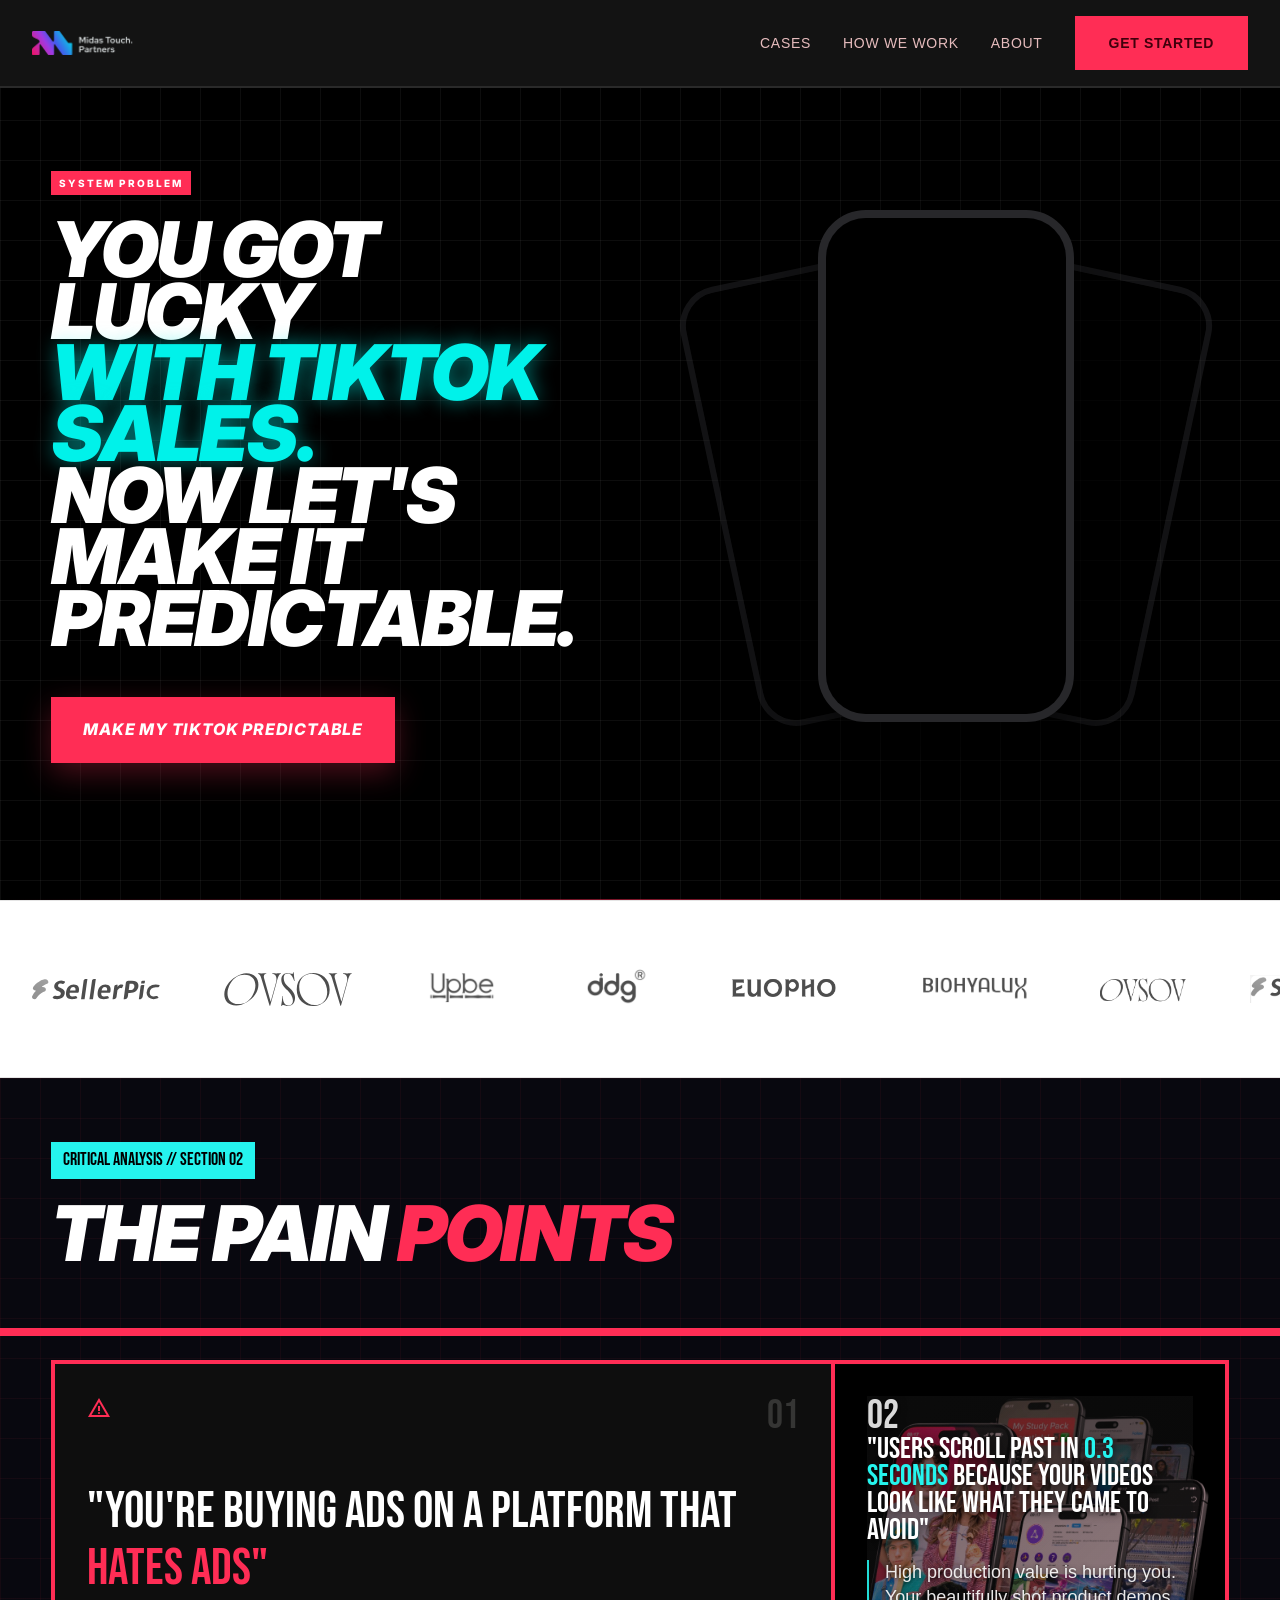
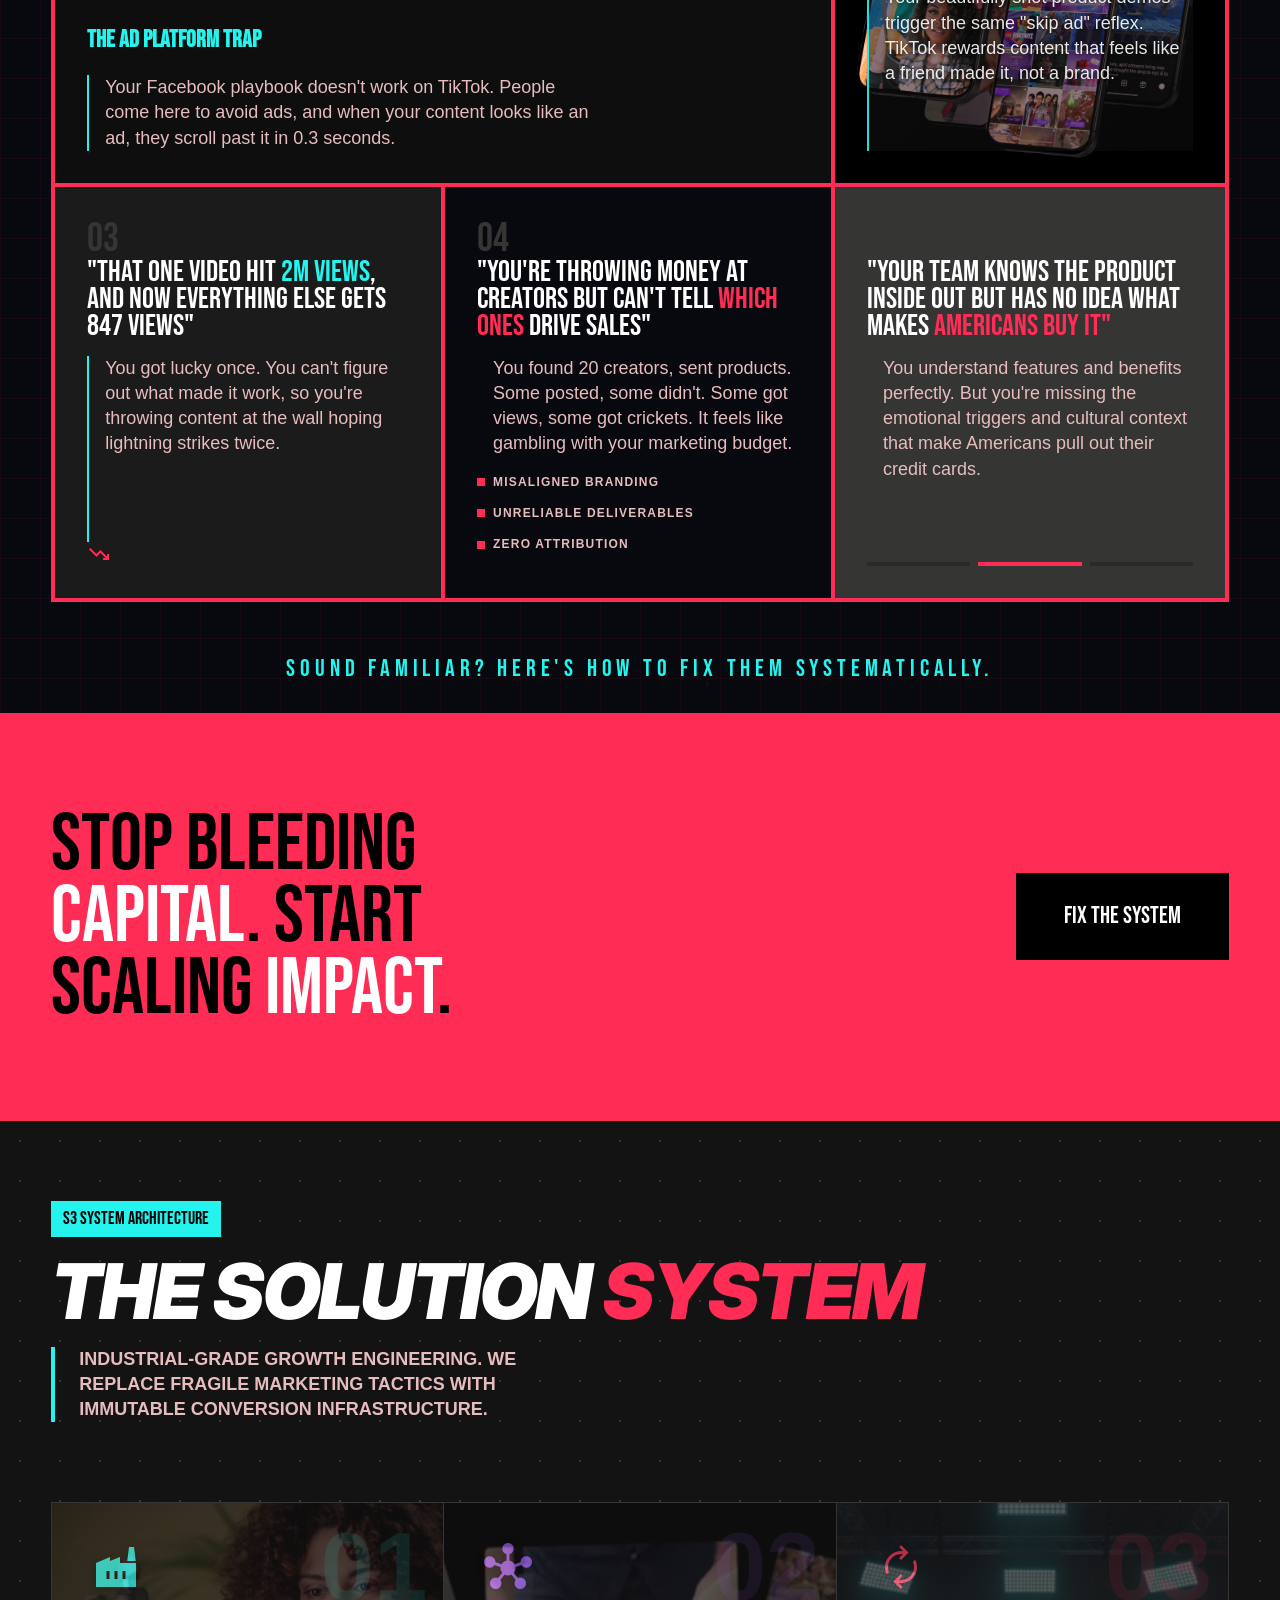
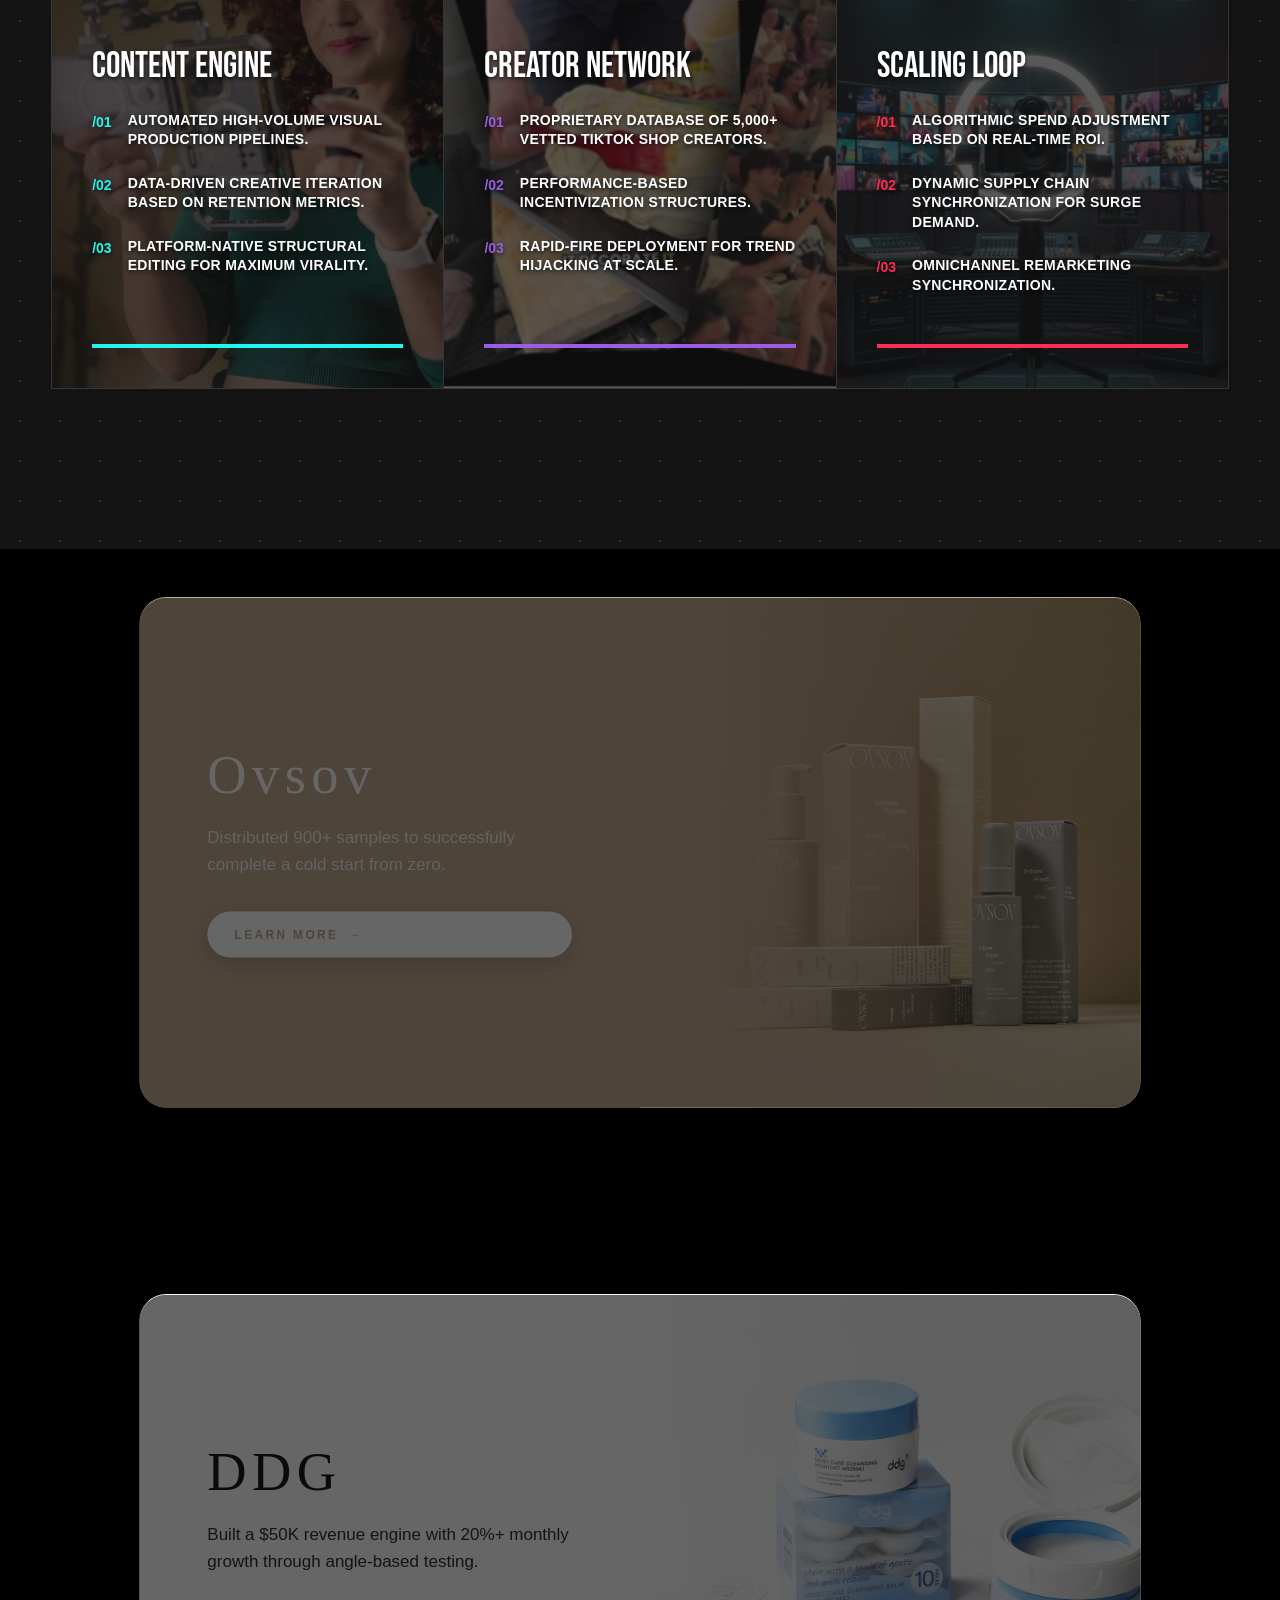
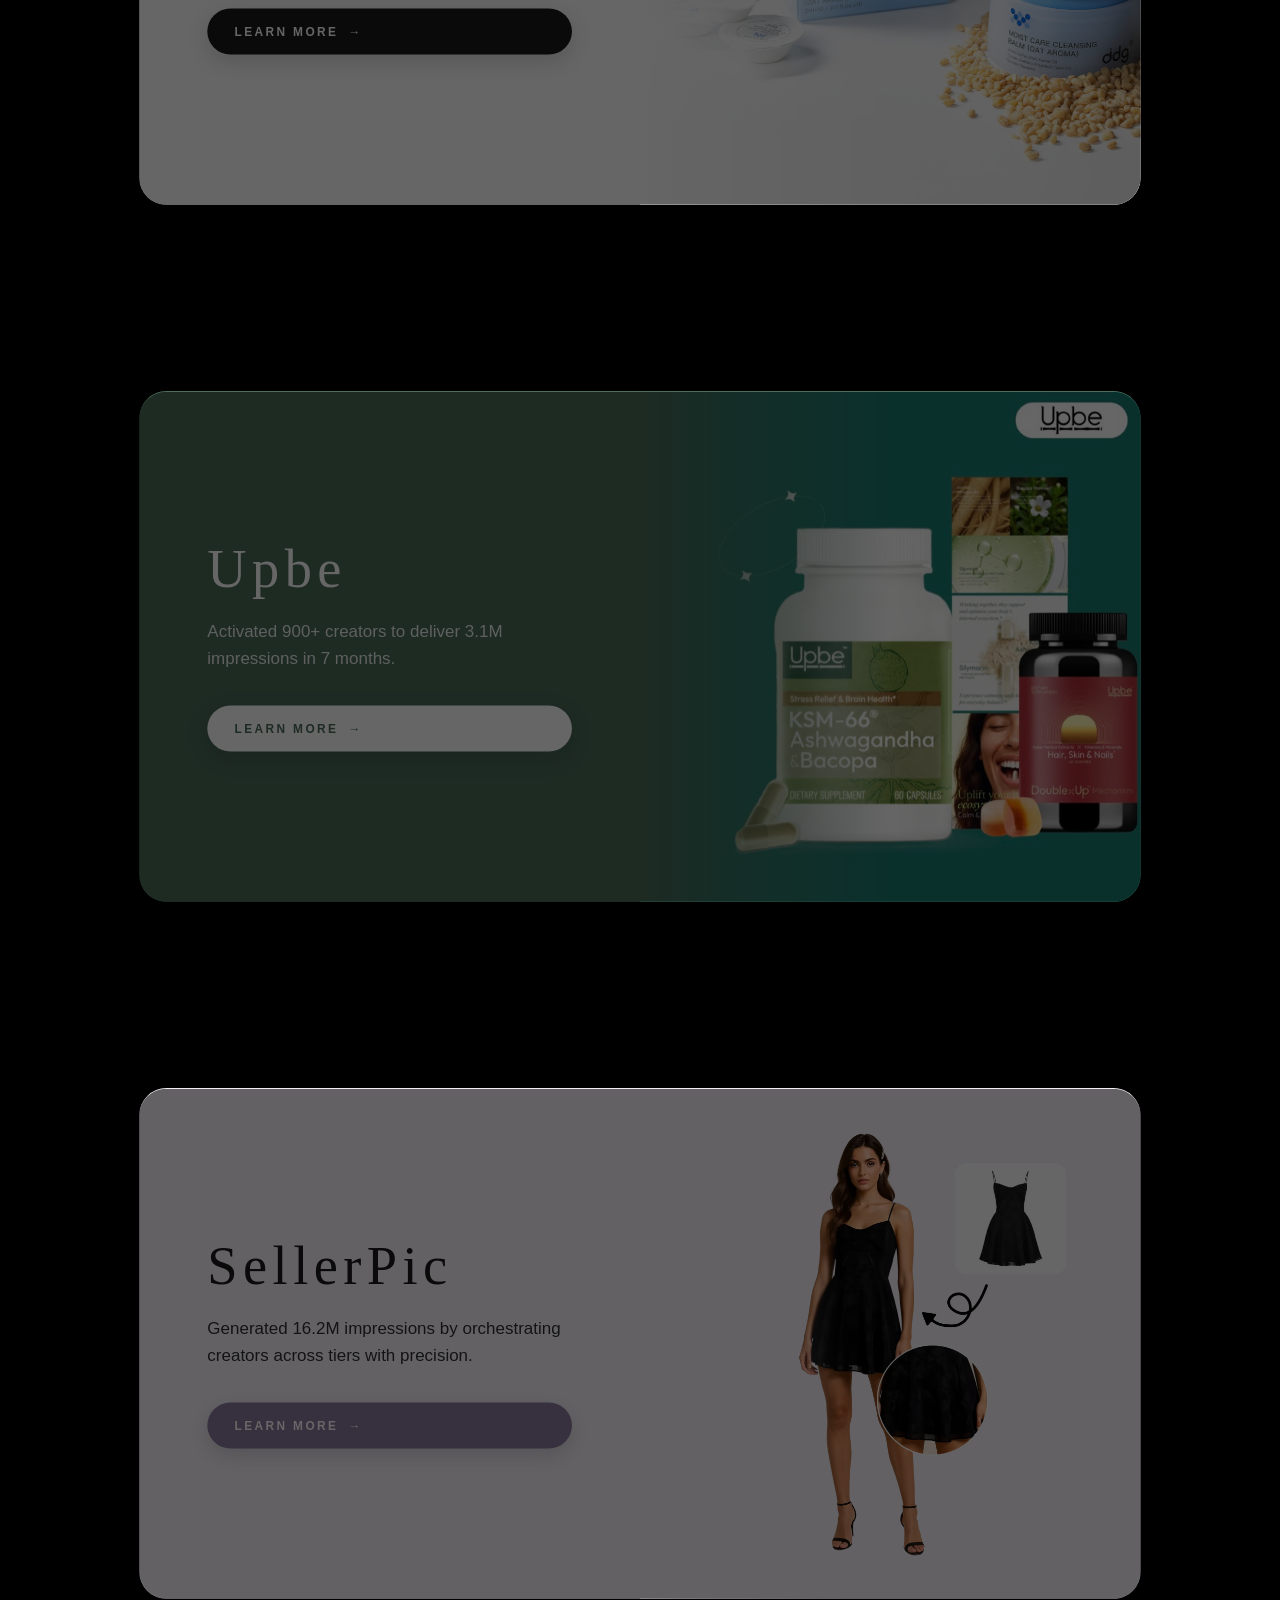
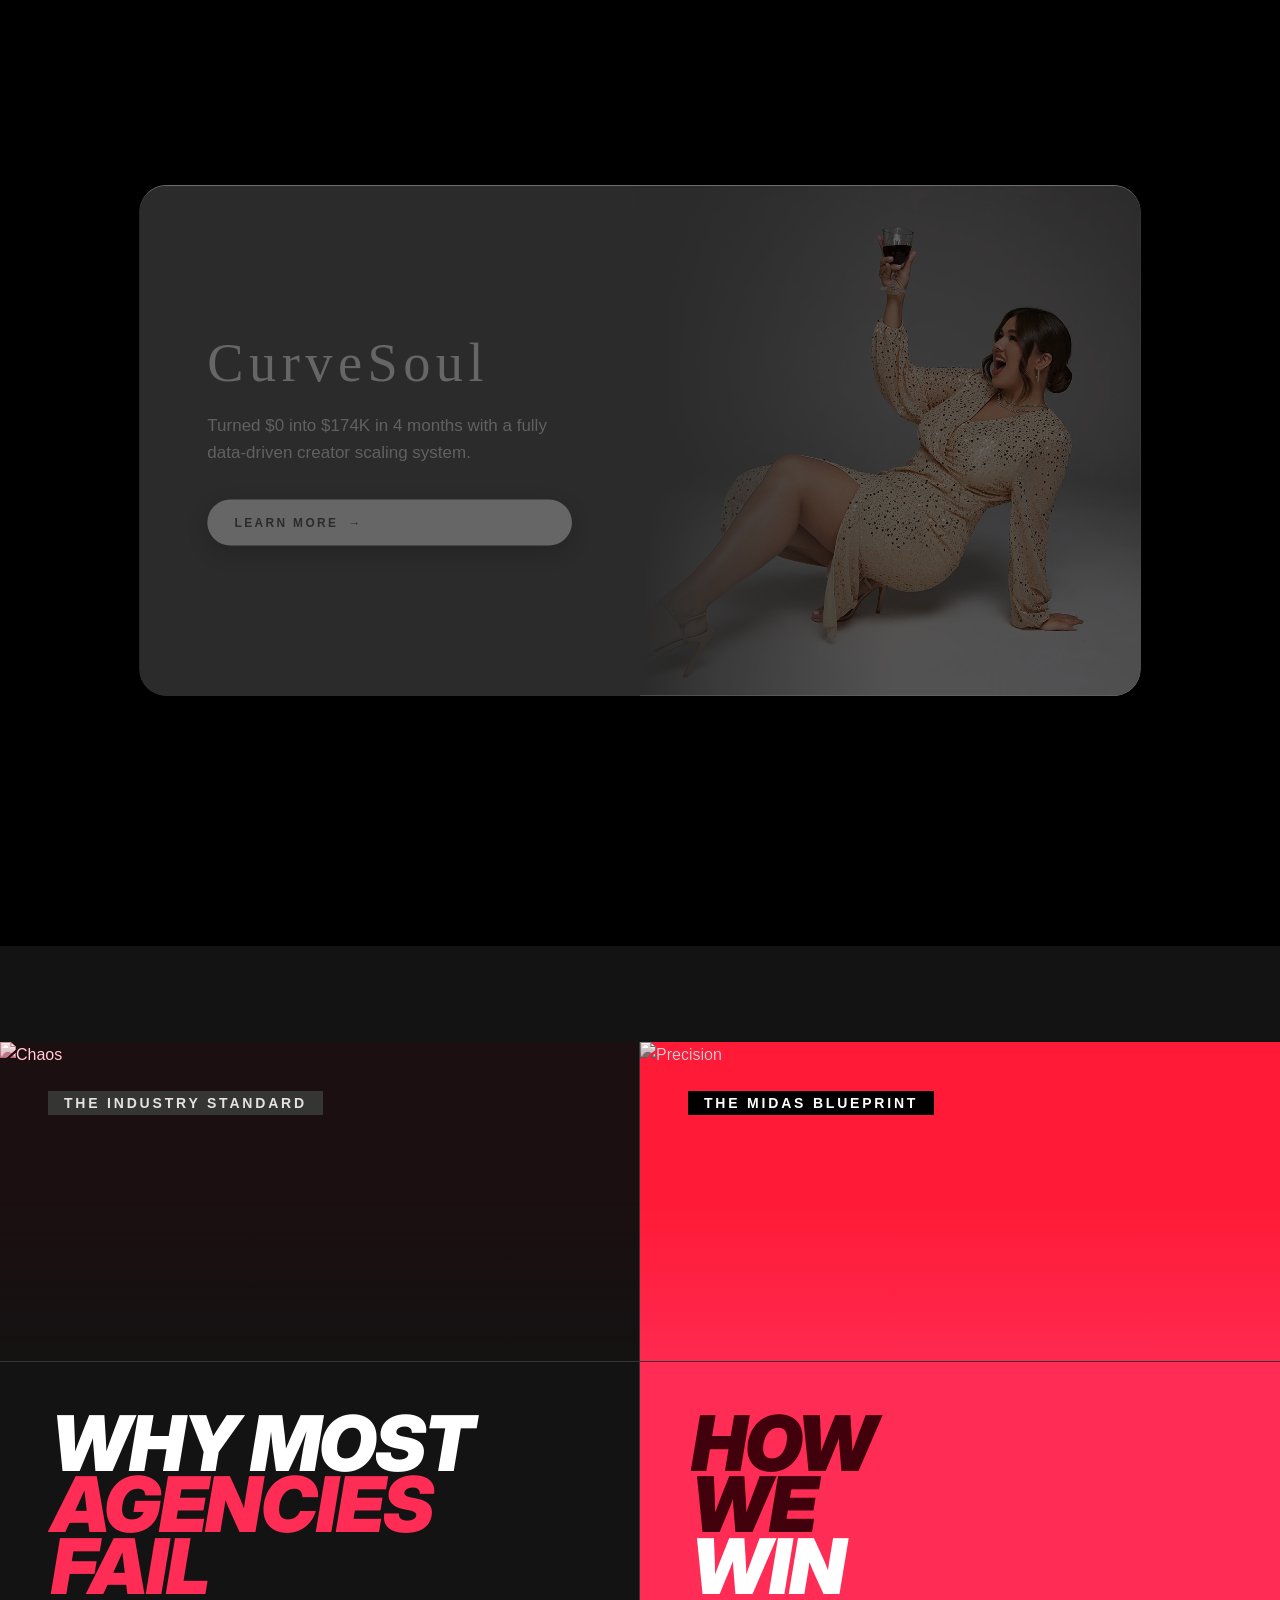
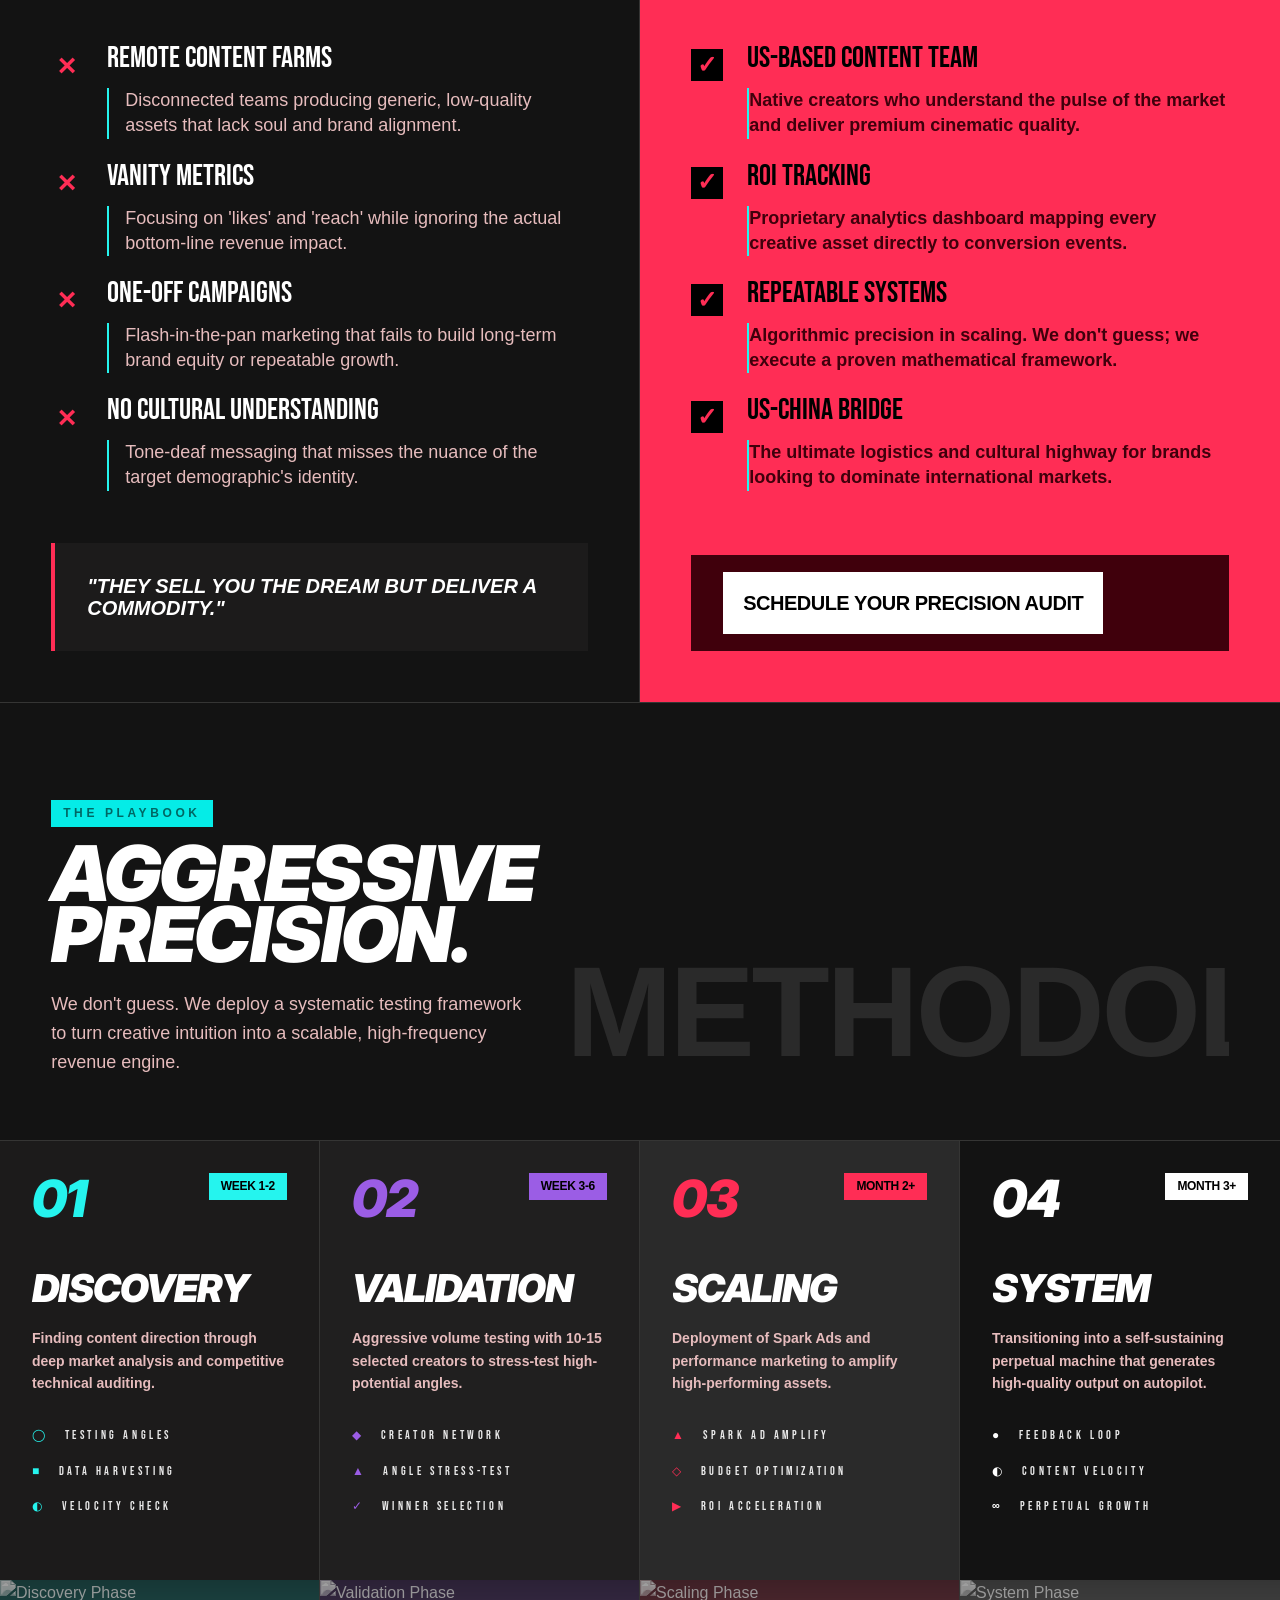
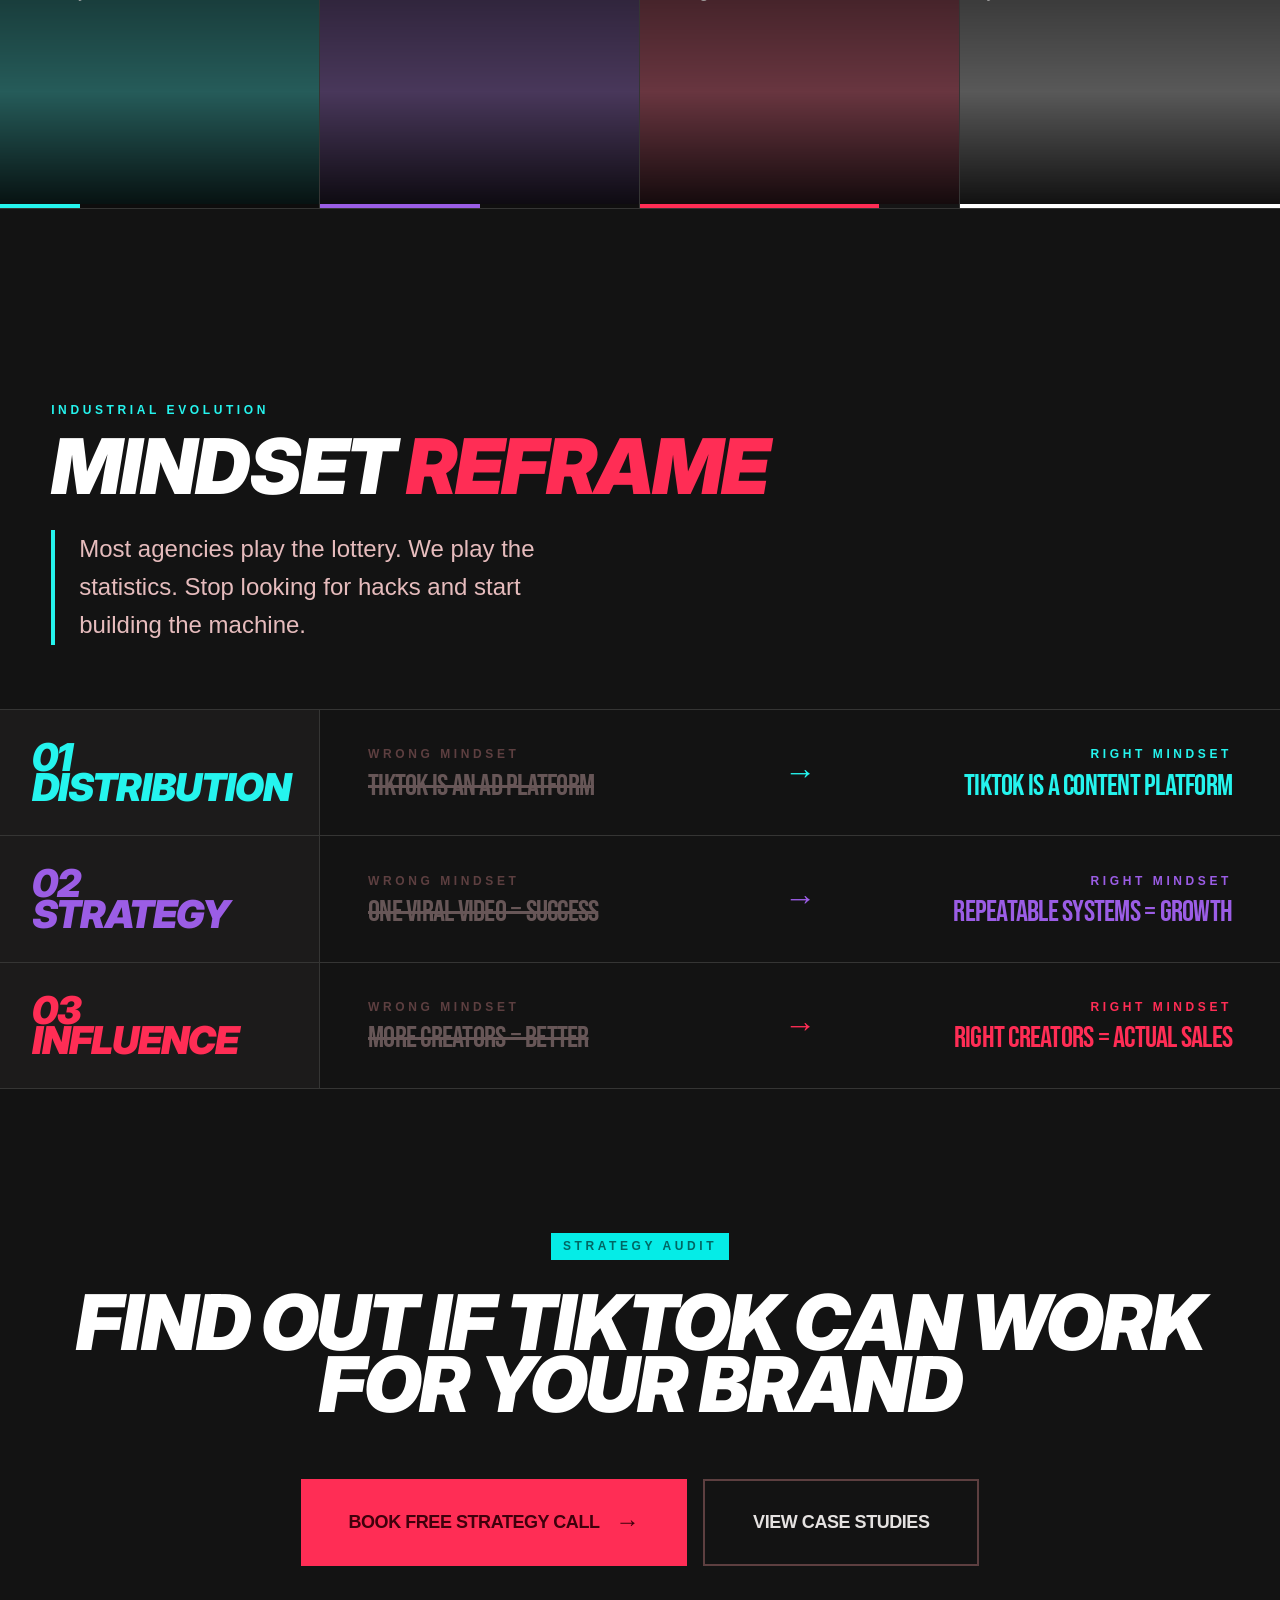
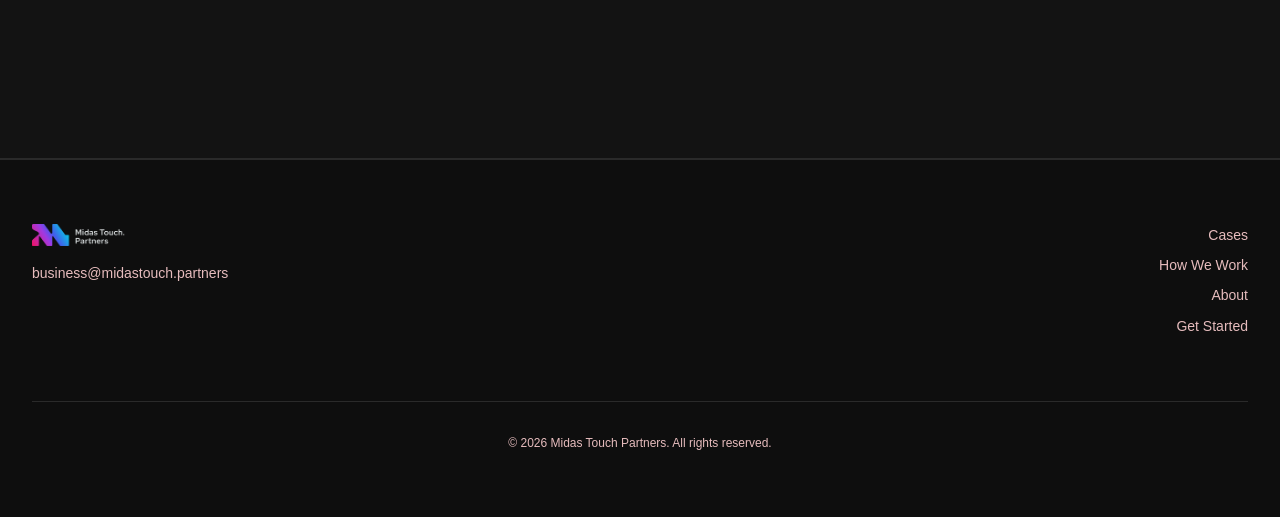
==== index.html @ 1ecea809 "Initial commit: Midas Touch Partners website Co-Authored-By: Claude Sonnet 4 <noreply@anthropic.com>" ====
<!DOCTYPE html>
<html lang="en">
<head>
  <meta charset="UTF-8">
  <meta name="viewport" content="width=device-width, initial-scale=1.0">
  <title>Midas Touch Partners — TikTok Growth Systems for DTC Brands</title>
  <meta name="description" content="We build TikTok growth systems for DTC brands. Content creation, creator management, and scaling — all coordinated by one team.">

  <!-- Open Graph -->
  <meta property="og:title" content="Midas Touch Partners — TikTok Growth Systems">
  <meta property="og:description" content="We build TikTok growth systems for DTC brands and Chinese cross-border brands.">
  <meta property="og:type" content="website">

  <!-- CSS -->
  <link rel="stylesheet" href="css/base.css">
  <link rel="stylesheet" href="css/components.css">
  <link rel="stylesheet" href="css/sections/hero.css">
  <link rel="stylesheet" href="css/sections/pain-points.css">
  <link rel="stylesheet" href="css/sections/solution-system.css">
  <link rel="stylesheet" href="css/sections/cases-preview.css">
  <link rel="stylesheet" href="css/sections/trust-bar.css">
  <link rel="stylesheet" href="css/sections/why-us.css">
  <link rel="stylesheet" href="css/sections/methodology.css">
  <link rel="stylesheet" href="css/sections/mindset.css">
  <link rel="stylesheet" href="css/sections/cta.css">

  <!-- Google Fonts for Gemini design -->
  <link rel="preconnect" href="https://fonts.googleapis.com">
  <link rel="preconnect" href="https://fonts.gstatic.com" crossorigin>
  <link href="https://fonts.googleapis.com/css2?family=Bebas+Neue&family=Space+Grotesk:wght@700&family=Inter:ital,wght@0,100..900;1,100..900&display=swap" rel="stylesheet">
  <link href="https://fonts.googleapis.com/css2?family=Material+Symbols+Outlined:wght,FILL@100..700,0..1&display=swap" rel="stylesheet" />
</head>
<body>

  <!-- ======== HEADER ======== -->
  <header class="header">
    <div class="header__inner">
      <a href="index.html" class="header__logo"><img src="assets/images/mtp-logo-white.png" alt="Midas Touch Partners"></a>

      <nav class="header__nav">
        <a href="cases.html" class="header__link">Cases</a>
        <a href="how-we-work.html" class="header__link">How We Work</a>
        <a href="about.html" class="header__link">About</a>
        <a href="get-started.html" class="btn btn--primary">Get Started</a>
      </nav>

      <button class="header__toggle" aria-label="Menu">
        <span></span>
        <span></span>
        <span></span>
      </button>
    </div>

    <nav class="header__mobile-nav">
      <a href="cases.html" class="header__link">Cases</a>
      <a href="how-we-work.html" class="header__link">How We Work</a>
      <a href="about.html" class="header__link">About</a>
      <a href="get-started.html" class="header__link">Get Started</a>
    </nav>
  </header>


  <!-- ======== S1: HERO ======== -->
  <section id="hero" class="section--hero">
    <div class="hero__container">
      <!-- Left Content -->
      <div class="hero__content">
        <span class="hero__problem-tag">System Problem</span>

        <h1 class="hero__headline">
          <span class="hero__headline-line">You got lucky</span>
          <span class="hero__headline-line"><span class="hero__highlight">with tiktok</span></span>
          <span class="hero__headline-line"><span class="hero__highlight">sales.</span></span>
          <span class="hero__headline-line">Now let's make it</span>
          <span class="hero__headline-line">predictable.</span>
        </h1>

        <div class="hero__cta">
          <a href="/get-started.html" class="hero__cta-button">
            Make My TikTok Predictable
          </a>
        </div>
      </div>

      <!-- Right Visual - Overlapping Phones -->
      <div class="hero__visual">
        <div class="hero__phones-stack">
          <!-- Phone 1 (Left) -->
          <div class="hero__phone--back">
            <div class="hero__phone-frame">
              <video class="hero__phone-content"
                     autoplay
                     muted
                     loop
                     playsinline>
                <source src="assets/videos/sellect2.mp4" type="video/mp4">
              </video>
            </div>
          </div>

          <!-- Phone 2 (Right) -->
          <div class="hero__phone--front">
            <div class="hero__phone-frame">
              <video class="hero__phone-content"
                     autoplay
                     muted
                     loop
                     playsinline>
                <source src="assets/videos/sellect3.mp4" type="video/mp4">
              </video>
            </div>
          </div>

          <!-- Phone 3 (Center Front) -->
          <div class="hero__phone--middle">
            <div class="hero__phone-frame">
              <video class="hero__phone-content"
                     autoplay
                     muted
                     loop
                     playsinline>
                <source src="assets/videos/Script4.mp4" type="video/mp4">
              </video>
            </div>
          </div>
        </div>

        <!-- Decorative Glow -->
        <!-- This is handled in CSS ::after -->
      </div>
    </div>

    <!-- Background Accents -->
    <!-- Bottom gradient line is handled in CSS ::before -->

  </section>


  <!-- ======== S5: TRUST BAR ======== -->
  <section id="trust-bar" class="trust-bar-section">
    <div class="trust-bar-container">
      <div class="trust-bar-track">
        <!-- 第一组 logos -->
        <div class="trust-bar-group">
          <img src="assets/images/6710a76093f2db79b26bd44d_Logo.svg" alt="Brand Logo" class="trust-bar-logo">
          <img src="assets/images/logo-ovsov-1.svg" alt="OVSOV Logo" class="trust-bar-logo">
          <img src="assets/images/logo-1.png" alt="Client Logo" class="trust-bar-logo">
          <img src="assets/images/logo-2.png" alt="Client Logo" class="trust-bar-logo">
          <img src="assets/images/logo-3.png" alt="Client Logo" class="trust-bar-logo">
          <img src="assets/images/logo-4.png" alt="Client Logo" class="trust-bar-logo">
          <img src="assets/images/logo-5.png" alt="Client Logo" class="trust-bar-logo">
          <img src="assets/images/logo-6.png" alt="Client Logo" class="trust-bar-logo">
        </div>

        <!-- 第二组 logos (重复，用于无缝循环) -->
        <div class="trust-bar-group">
          <img src="assets/images/6710a76093f2db79b26bd44d_Logo.svg" alt="Brand Logo" class="trust-bar-logo">
          <img src="assets/images/logo-ovsov-1.svg" alt="OVSOV Logo" class="trust-bar-logo">
          <img src="assets/images/logo-1.png" alt="Client Logo" class="trust-bar-logo">
          <img src="assets/images/logo-2.png" alt="Client Logo" class="trust-bar-logo">
          <img src="assets/images/logo-3.png" alt="Client Logo" class="trust-bar-logo">
          <img src="assets/images/logo-4.png" alt="Client Logo" class="trust-bar-logo">
          <img src="assets/images/logo-5.png" alt="Client Logo" class="trust-bar-logo">
          <img src="assets/images/logo-6.png" alt="Client Logo" class="trust-bar-logo">
        </div>
      </div>
    </div>
  </section>


  <!-- ======== S2: PAIN POINTS ======== -->
  <section id="pain-points" class="pain-points-section">
    <!-- Header Section -->
    <div class="pain-points-header">
      <div class="pain-points-container">
        <span class="pain-points-label">CRITICAL ANALYSIS // SECTION 02</span>
        <h1 class="pain-points-title">
          THE PAIN <span class="title-accent">POINTS</span>
        </h1>
      </div>
    </div>

    <!-- Pain Points Bento Grid -->
    <div class="pain-points-content">
      <div class="bento-grid">

        <!-- Card 1 -->
        <div class="bento-card card-1">
          <div class="card-header">
            <span class="material-symbols-outlined card-icon">warning</span>
            <span class="card-number">01</span>
          </div>
          <h2 class="card-title">
            "YOU'RE BUYING ADS ON A PLATFORM THAT <span class="title-red">HATES ADS"</span>
          </h2>
          <div class="card-content">
            <h3 class="card-subtitle">The Ad Platform Trap</h3>
            <p class="card-text">
              Your Facebook playbook doesn't work on TikTok. People come here to avoid ads, and when your content looks like an ad, they scroll past it in 0.3 seconds.
            </p>
          </div>
        </div>

        <!-- Card 2 -->
        <div class="bento-card card-2">
          <div class="card-2-background">
            <img
              src="assets/images/phone-screens.jpg"
              alt="Multiple Phone Screens"
              class="blur-image"
            />
            <div class="image-overlay"></div>
          </div>
          <div class="card-2-content">
            <span class="card-number">02</span>
            <h2 class="card-title card-title-small">
              "USERS SCROLL PAST IN <span class="title-cyan">0.3 SECONDS</span> BECAUSE YOUR VIDEOS LOOK LIKE WHAT THEY CAME TO AVOID"
            </h2>
            <p class="card-text">
              High production value is hurting you. Your beautifully shot product demos trigger the same "skip ad" reflex. TikTok rewards content that feels like a friend made it, not a brand.
            </p>
          </div>
        </div>

        <!-- Card 3 -->
        <div class="bento-card card-3">
          <span class="card-number">03</span>
          <h2 class="card-title card-title-small">
            "THAT ONE VIDEO HIT <span class="title-cyan">2M VIEWS</span>, AND NOW EVERYTHING ELSE GETS 847 VIEWS"
          </h2>
          <p class="card-text">
            You got lucky once. You can't figure out what made it work, so you're throwing content at the wall hoping lightning strikes twice.
          </p>
          <span class="material-symbols-outlined trending-icon">trending_down</span>
        </div>

        <!-- Card 4 -->
        <div class="bento-card card-4">
          <span class="card-number">04</span>
          <h2 class="card-title card-title-small">
            "YOU'RE THROWING MONEY AT CREATORS BUT CAN'T TELL <span class="title-red">WHICH ONES</span> DRIVE SALES"
          </h2>
          <p class="card-text card-text-small">
            You found 20 creators, sent products. Some posted, some didn't. Some got views, some got crickets. It feels like gambling with your marketing budget.
          </p>
          <ul class="card-list">
            <li><span class="list-bullet"></span> Misaligned Branding</li>
            <li><span class="list-bullet"></span> Unreliable Deliverables</li>
            <li><span class="list-bullet"></span> Zero Attribution</li>
          </ul>
        </div>

        <!-- Card 5 -->
        <div class="bento-card card-5">
          <span class="card-number">05</span>
          <h2 class="card-title card-title-small">
            "YOUR TEAM KNOWS THE PRODUCT INSIDE OUT BUT HAS NO IDEA WHAT MAKES <span class="title-red-alt">AMERICANS BUY IT"</span>
          </h2>
          <p class="card-text card-text-large">
            You understand features and benefits perfectly. But you're missing the emotional triggers and cultural context that make Americans pull out their credit cards.
          </p>
          <div class="progress-bars">
            <div class="progress-bar bar-1"></div>
            <div class="progress-bar bar-2"></div>
            <div class="progress-bar bar-3"></div>
          </div>
        </div>

      </div>

      <p class="transition-text">
        SOUND FAMILIAR? HERE'S HOW TO FIX THEM SYSTEMATICALLY.
      </p>
    </div>

    <!-- Call to Action Section -->
    <div class="pain-points-cta">
      <h2 class="cta-title">
        STOP BLEEDING <span class="cta-accent">CAPITAL</span>. START SCALING <span class="cta-accent">IMPACT</span>.
      </h2>
      <a href="get-started.html" class="cta-button">
        FIX THE SYSTEM
      </a>
    </div>
  </section>


  <!-- ======== S3: SOLUTION SYSTEM ======== -->
  <section id="solution-system" class="solution-system-section">
    <!-- Main Content -->
    <div class="solution-system-main">
      <div class="solution-system-container">
        <!-- Header -->
        <div class="solution-system-header reveal">
          <span class="solution-system-badge">
            S3 System Architecture
          </span>
          <h1 class="solution-system-title reveal reveal-delay-1">
            THE SOLUTION <span class="title-accent">SYSTEM</span>
          </h1>
          <p class="solution-system-subtitle reveal reveal-delay-2">
            Industrial-grade growth engineering. We replace fragile marketing tactics with immutable conversion infrastructure.
          </p>
        </div>

        <!-- Industrial Grid -->
        <div class="solution-system-grid">
          <!-- Block 1: Content Engine -->
          <div class="solution-system-block reveal reveal-delay-1">
            <div class="block-number">01</div>
            <div class="block-icon">
              <span class="material-symbols-outlined">factory</span>
            </div>
            <h3 class="block-title">CONTENT ENGINE</h3>
            <div class="block-content">
              <div class="content-item">
                <span class="content-number">/01</span>
                <p>Automated high-volume visual production pipelines.</p>
              </div>
              <div class="content-item">
                <span class="content-number">/02</span>
                <p>Data-driven creative iteration based on retention metrics.</p>
              </div>
              <div class="content-item">
                <span class="content-number">/03</span>
                <p>Platform-native structural editing for maximum virality.</p>
              </div>
            </div>
            <div class="block-accent accent-cyan"></div>
          </div>

          <!-- Block 2: Creator Network -->
          <div class="solution-system-block reveal reveal-delay-2">
            <div class="block-number block-number--purple">02</div>
            <div class="block-icon block-icon--purple">
              <span class="material-symbols-outlined">hub</span>
            </div>
            <h3 class="block-title">CREATOR NETWORK</h3>
            <div class="block-content">
              <div class="content-item">
                <span class="content-number content-number--purple">/01</span>
                <p>Proprietary database of 5,000+ vetted TikTok Shop creators.</p>
              </div>
              <div class="content-item">
                <span class="content-number content-number--purple">/02</span>
                <p>Performance-based incentivization structures.</p>
              </div>
              <div class="content-item">
                <span class="content-number content-number--purple">/03</span>
                <p>Rapid-fire deployment for trend hijacking at scale.</p>
              </div>
            </div>
            <div class="block-accent accent-purple"></div>
          </div>

          <!-- Block 3: Scaling Loop -->
          <div class="solution-system-block reveal reveal-delay-3">
            <div class="block-number block-number--red">03</div>
            <div class="block-icon block-icon--red">
              <span class="material-symbols-outlined">autorenew</span>
            </div>
            <h3 class="block-title">SCALING LOOP</h3>
            <div class="block-content">
              <div class="content-item">
                <span class="content-number content-number--red">/01</span>
                <p>Algorithmic spend adjustment based on real-time ROI.</p>
              </div>
              <div class="content-item">
                <span class="content-number content-number--red">/02</span>
                <p>Dynamic supply chain synchronization for surge demand.</p>
              </div>
              <div class="content-item">
                <span class="content-number content-number--red">/03</span>
                <p>Omnichannel remarketing synchronization.</p>
              </div>
            </div>
            <div class="block-accent accent-red"></div>
          </div>
        </div>

      </div>
    </div>

  </section>


  <!-- ======== S4: CASES PREVIEW ======== -->
  <section id="cases-preview" class="cases-preview-section">
    <div class="cases-preview-container">

      <!-- Case 1: Ovsov -->
      <div class="case-card case-card--ovsov" data-index="0">
        <div class="case-card__overlay"></div>
        <div class="case-card__content">
          <div class="case-card__text">
            <h2 class="case-card__title">Ovsov</h2>
            <p class="case-card__description">Distributed 900+ samples to successfully complete a cold start from zero.</p>
            <a href="cases.html" class="case-card__button case-card__button--light">
              learn more
              <span class="case-card__arrow">→</span>
            </a>
          </div>
        </div>
        <div class="case-card__image">
          <div class="case-card__gradient case-card__gradient--ovsov"></div>
          <img src="assets/images/ovsov-product.jpg" alt="Ovsov Products" class="case-card__img case-card__img--cover-bottom">
        </div>
      </div>

      <!-- Case 2: DDG -->
      <div class="case-card case-card--ddg" data-index="1">
        <div class="case-card__overlay"></div>
        <div class="case-card__content">
          <div class="case-card__text">
            <h2 class="case-card__title">DDG</h2>
            <p class="case-card__description">Built a $50K revenue engine with 20%+ monthly growth through angle-based testing.</p>
            <a href="cases.html" class="case-card__button case-card__button--dark">
              learn more
              <span class="case-card__arrow">→</span>
            </a>
          </div>
        </div>
        <div class="case-card__image">
          <div class="case-card__gradient case-card__gradient--ddg"></div>
          <img src="assets/images/DDG.jpg" alt="DDG Products" class="case-card__img case-card__img--cover-position">
        </div>
      </div>

      <!-- Case 3: Upbe -->
      <div class="case-card case-card--upbe" data-index="2">
        <div class="case-card__overlay"></div>
        <div class="case-card__content">
          <div class="case-card__text">
            <h2 class="case-card__title">Upbe</h2>
            <p class="case-card__description">Activated 900+ creators to deliver 3.1M impressions in 7 months.</p>
            <a href="cases.html" class="case-card__button case-card__button--light">
              learn more
              <span class="case-card__arrow">→</span>
            </a>
          </div>
        </div>
        <div class="case-card__image">
          <div class="case-card__gradient case-card__gradient--upbe"></div>
          <img src="assets/images/Upbe.31.22.jpg" alt="Upbe Products" class="case-card__img case-card__img--cover-right">
        </div>
      </div>

      <!-- Case 4: SellerPic -->
      <div class="case-card case-card--sellerpic" data-index="3">
        <div class="case-card__overlay"></div>
        <div class="case-card__content">
          <div class="case-card__text">
            <h2 class="case-card__title">SellerPic</h2>
            <p class="case-card__description">Generated 16.2M impressions by orchestrating creators across tiers with precision.</p>
            <a href="cases.html" class="case-card__button case-card__button--purple">
              learn more
              <span class="case-card__arrow">→</span>
            </a>
          </div>
        </div>
        <div class="case-card__image">
          <div class="case-card__gradient case-card__gradient--sellerpic"></div>
          <img src="assets/images/sellerpic.png" alt="SellerPic Products" class="case-card__img case-card__img--contain-right">
        </div>
      </div>

      <!-- Case 5: CurveSoul -->
      <div class="case-card case-card--curvesoul" data-index="4">
        <div class="case-card__overlay"></div>
        <div class="case-card__content">
          <div class="case-card__text">
            <h2 class="case-card__title">CurveSoul</h2>
            <p class="case-card__description">Turned $0 into $174K in 4 months with a fully data-driven creator scaling system.</p>
            <a href="cases.html" class="case-card__button case-card__button--light">
              learn more
              <span class="case-card__arrow">→</span>
            </a>
          </div>
        </div>
        <div class="case-card__image">
          <div class="case-card__gradient case-card__gradient--curvesoul"></div>
          <img src="assets/images/curvesoul-1.webp" alt="CurveSoul Products" class="case-card__img case-card__img--cover-center">
        </div>
      </div>

    </div>
  </section>


  <!-- ======== S6: WHY US (Gemini HeroSplit) ======== -->
  <section class="gemini-hero-split">
    <!-- Left -->
    <div class="gemini-left">
      <!-- Image Area -->
      <div class="gemini-image-area">
        <div class="gemini-overlay"></div>
        <div class="gemini-gradient-left"></div>
        <img src="https://images.unsplash.com/photo-1618044733300-9472054094ee?q=80&w=800&auto=format&fit=crop" alt="Chaos" />
        <div class="gemini-badge">
          <span>The Industry Standard</span>
        </div>
      </div>

      <!-- Content Area -->
      <div class="gemini-content-area">
        <div class="gemini-content-inner">
          <h2 class="gemini-title-left">
            Why Most<br/><span class="gemini-title-faded">Agencies Fail</span>
          </h2>

          <div class="gemini-points">
            <div class="gemini-point">
              <span class="gemini-x-icon">×</span>
              <div>
                <h3 class="card-title-small">Remote content farms</h3>
                <p class="card-text">Disconnected teams producing generic, low-quality assets that lack soul and brand alignment.</p>
              </div>
            </div>
            <div class="gemini-point">
              <span class="gemini-x-icon">×</span>
              <div>
                <h3 class="card-title-small">Vanity metrics</h3>
                <p class="card-text">Focusing on 'likes' and 'reach' while ignoring the actual bottom-line revenue impact.</p>
              </div>
            </div>
            <div class="gemini-point">
              <span class="gemini-x-icon">×</span>
              <div>
                <h3 class="card-title-small">One-off campaigns</h3>
                <p class="card-text">Flash-in-the-pan marketing that fails to build long-term brand equity or repeatable growth.</p>
              </div>
            </div>
            <div class="gemini-point">
              <span class="gemini-x-icon">×</span>
              <div>
                <h3 class="card-title-small">No cultural understanding</h3>
                <p class="card-text">Tone-deaf messaging that misses the nuance of the target demographic's identity.</p>
              </div>
            </div>
          </div>

          <div class="gemini-quote">
            <p>"They sell you the dream but deliver a commodity."</p>
          </div>
        </div>
      </div>
    </div>

    <!-- Right -->
    <div class="gemini-right">
      <!-- Image Area -->
      <div class="gemini-image-area">
        <div class="gemini-overlay-right"></div>
        <div class="gemini-gradient-right"></div>
        <img src="https://images.unsplash.com/photo-1551288049-bebda4e38f71?q=80&w=800&auto=format&fit=crop" alt="Precision" />
        <div class="gemini-badge-dark">
          <span>The Midas Blueprint</span>
        </div>
      </div>

      <!-- Content Area -->
      <div class="gemini-content-area">
        <div class="gemini-content-inner">
          <h2 class="gemini-title-right">
            How<br/>We<br/><span class="gemini-title-white">Win</span>
          </h2>

          <div class="gemini-points">
            <div class="gemini-point">
              <div class="gemini-check-icon">
                <span>✓</span>
              </div>
              <div>
                <h3 class="card-title-small card-title-small--right">US-based content team</h3>
                <p class="card-text card-text--right">Native creators who understand the pulse of the market and deliver premium cinematic quality.</p>
              </div>
            </div>
            <div class="gemini-point">
              <div class="gemini-check-icon">
                <span>✓</span>
              </div>
              <div>
                <h3 class="card-title-small card-title-small--right">ROI tracking</h3>
                <p class="card-text card-text--right">Proprietary analytics dashboard mapping every creative asset directly to conversion events.</p>
              </div>
            </div>
            <div class="gemini-point">
              <div class="gemini-check-icon">
                <span>✓</span>
              </div>
              <div>
                <h3 class="card-title-small card-title-small--right">Repeatable systems</h3>
                <p class="card-text card-text--right">Algorithmic precision in scaling. We don't guess; we execute a proven mathematical framework.</p>
              </div>
            </div>
            <div class="gemini-point">
              <div class="gemini-check-icon">
                <span>✓</span>
              </div>
              <div>
                <h3 class="card-title-small card-title-small--right">US-China bridge</h3>
                <p class="card-text card-text--right">The ultimate logistics and cultural highway for brands looking to dominate international markets.</p>
              </div>
            </div>
          </div>

          <div class="gemini-cta-section">
            <a href="get-started.html" class="gemini-cta-button">Schedule Your Precision Audit</a>
          </div>
        </div>
      </div>
    </div>
  </section>


  <!-- ======== S7: METHODOLOGY ======== -->
  <section class="methodology">
    <div class="methodology__header">
      <div class="methodology__intro">
        <span class="methodology__label">The Playbook</span>
        <h2 class="methodology__title">Aggressive<br/>Precision.</h2>
        <p class="methodology__description">
          We don't guess. We deploy a systematic testing framework to turn creative intuition into a scalable, high-frequency revenue engine.
        </p>
      </div>
      <div class="methodology__watermark">
        <span>METHODOLOGY</span>
      </div>
    </div>

    <div class="methodology__grid">
      <!-- Phase 1: Discovery -->
      <div class="methodology__phase methodology__phase--discovery">
        <div class="methodology__phase-content">
          <div class="methodology__phase-header">
            <span class="methodology__phase-number">01</span>
            <span class="methodology__phase-time methodology__phase-time--cyan">WEEK 1-2</span>
          </div>
          <h3 class="methodology__phase-title">DISCOVERY</h3>
          <p class="methodology__phase-desc">Finding content direction through deep market analysis and competitive technical auditing.</p>

          <ul class="methodology__phase-items">
            <li class="methodology__phase-item">
              <span class="methodology__phase-icon">◯</span>
              <span>TESTING ANGLES</span>
            </li>
            <li class="methodology__phase-item">
              <span class="methodology__phase-icon">■</span>
              <span>DATA HARVESTING</span>
            </li>
            <li class="methodology__phase-item">
              <span class="methodology__phase-icon">◐</span>
              <span>VELOCITY CHECK</span>
            </li>
          </ul>
        </div>

        <div class="methodology__phase-image">
          <div class="methodology__image-overlay methodology__image-overlay--cyan"></div>
          <div class="methodology__image-gradient"></div>
          <img src="https://images.unsplash.com/photo-1504868584819-f8e8b4b6d7e3?q=80&w=800&auto=format&fit=crop" alt="Discovery Phase" />
        </div>

        <div class="methodology__progress methodology__progress--cyan"></div>
      </div>

      <!-- Phase 2: Validation -->
      <div class="methodology__phase methodology__phase--validation">
        <div class="methodology__phase-content">
          <div class="methodology__phase-header">
            <span class="methodology__phase-number methodology__phase-number--purple">02</span>
            <span class="methodology__phase-time methodology__phase-time--purple">WEEK 3-6</span>
          </div>
          <h3 class="methodology__phase-title">VALIDATION</h3>
          <p class="methodology__phase-desc">Aggressive volume testing with 10-15 selected creators to stress-test high-potential angles.</p>

          <ul class="methodology__phase-items">
            <li class="methodology__phase-item">
              <span class="methodology__phase-icon">◆</span>
              <span>CREATOR NETWORK</span>
            </li>
            <li class="methodology__phase-item">
              <span class="methodology__phase-icon">▲</span>
              <span>ANGLE STRESS-TEST</span>
            </li>
            <li class="methodology__phase-item">
              <span class="methodology__phase-icon">✓</span>
              <span>WINNER SELECTION</span>
            </li>
          </ul>
        </div>

        <div class="methodology__phase-image">
          <div class="methodology__image-overlay methodology__image-overlay--purple"></div>
          <div class="methodology__image-gradient"></div>
          <img src="https://images.unsplash.com/photo-1585620385456-4759f9b5c7d9?q=80&w=800&auto=format&fit=crop" alt="Validation Phase" />
        </div>

        <div class="methodology__progress methodology__progress--purple"></div>
      </div>

      <!-- Phase 3: Scaling -->
      <div class="methodology__phase methodology__phase--scaling">
        <div class="methodology__phase-content">
          <div class="methodology__phase-header">
            <span class="methodology__phase-number methodology__phase-number--red">03</span>
            <span class="methodology__phase-time methodology__phase-time--red">MONTH 2+</span>
          </div>
          <h3 class="methodology__phase-title">SCALING</h3>
          <p class="methodology__phase-desc">Deployment of Spark Ads and performance marketing to amplify high-performing assets.</p>

          <ul class="methodology__phase-items">
            <li class="methodology__phase-item">
              <span class="methodology__phase-icon">▲</span>
              <span>SPARK AD AMPLIFY</span>
            </li>
            <li class="methodology__phase-item">
              <span class="methodology__phase-icon">◇</span>
              <span>BUDGET OPTIMIZATION</span>
            </li>
            <li class="methodology__phase-item">
              <span class="methodology__phase-icon">▶</span>
              <span>ROI ACCELERATION</span>
            </li>
          </ul>
        </div>

        <div class="methodology__phase-image">
          <div class="methodology__image-overlay methodology__image-overlay--red"></div>
          <div class="methodology__image-gradient"></div>
          <img src="https://images.unsplash.com/photo-1460925895917-afdab827c52f?q=80&w=800&auto=format&fit=crop" alt="Scaling Phase" />
        </div>

        <div class="methodology__progress methodology__progress--red"></div>
      </div>

      <!-- Phase 4: System -->
      <div class="methodology__phase methodology__phase--system">
        <div class="methodology__phase-content">
          <div class="methodology__phase-header">
            <span class="methodology__phase-number methodology__phase-number--white">04</span>
            <span class="methodology__phase-time methodology__phase-time--white">MONTH 3+</span>
          </div>
          <h3 class="methodology__phase-title">SYSTEM</h3>
          <p class="methodology__phase-desc">Transitioning into a self-sustaining perpetual machine that generates high-quality output on autopilot.</p>

          <ul class="methodology__phase-items">
            <li class="methodology__phase-item">
              <span class="methodology__phase-icon">●</span>
              <span>FEEDBACK LOOP</span>
            </li>
            <li class="methodology__phase-item">
              <span class="methodology__phase-icon">◐</span>
              <span>CONTENT VELOCITY</span>
            </li>
            <li class="methodology__phase-item">
              <span class="methodology__phase-icon">∞</span>
              <span>PERPETUAL GROWTH</span>
            </li>
          </ul>
        </div>

        <div class="methodology__phase-image">
          <div class="methodology__image-overlay methodology__image-overlay--white"></div>
          <div class="methodology__image-gradient"></div>
          <img src="https://images.unsplash.com/photo-1635070041078-e363dbe005cb?q=80&w=800&auto=format&fit=crop" alt="System Phase" />
        </div>

        <div class="methodology__progress methodology__progress--white"></div>
      </div>
    </div>
  </section>


  <!-- ======== S8: MINDSET ======== -->
  <section class="mindset-reframe">
    <div class="mindset-reframe__header">
      <p class="mindset-reframe__label">Industrial Evolution</p>
      <h2 class="mindset-reframe__title">Mindset <span class="mindset-reframe__title--accent">Reframe</span></h2>
      <p class="mindset-reframe__description">
        Most agencies play the lottery. We play the statistics. Stop looking for hacks and start building the machine.
      </p>
    </div>

    <div class="mindset-reframe__strips">
      <!-- Strip 1: Distribution -->
      <div class="mindset-reframe__strip mindset-reframe__strip--distribution">
        <div class="mindset-reframe__category">
          <span class="mindset-reframe__number">01</span>
          <span class="mindset-reframe__label-text">DISTRIBUTION</span>
        </div>

        <div class="mindset-reframe__content">
          <div class="mindset-reframe__wrong">
            <span class="mindset-reframe__wrong-label">Wrong Mindset</span>
            <h3 class="mindset-reframe__wrong-text">TikTok is an ad platform</h3>
          </div>

          <div class="mindset-reframe__arrow">→</div>

          <div class="mindset-reframe__right">
            <span class="mindset-reframe__right-label">Right Mindset</span>
            <h3 class="mindset-reframe__right-text">TikTok is a content platform</h3>
          </div>
        </div>

        <div class="mindset-reframe__line mindset-reframe__line--cyan"></div>
      </div>

      <!-- Strip 2: Strategy -->
      <div class="mindset-reframe__strip mindset-reframe__strip--strategy">
        <div class="mindset-reframe__category">
          <span class="mindset-reframe__number">02</span>
          <span class="mindset-reframe__label-text">STRATEGY</span>
        </div>

        <div class="mindset-reframe__content">
          <div class="mindset-reframe__wrong">
            <span class="mindset-reframe__wrong-label">Wrong Mindset</span>
            <h3 class="mindset-reframe__wrong-text">One viral video = success</h3>
          </div>

          <div class="mindset-reframe__arrow">→</div>

          <div class="mindset-reframe__right">
            <span class="mindset-reframe__right-label">Right Mindset</span>
            <h3 class="mindset-reframe__right-text">Repeatable systems = growth</h3>
          </div>
        </div>

        <div class="mindset-reframe__line mindset-reframe__line--purple"></div>
      </div>

      <!-- Strip 3: Influence -->
      <div class="mindset-reframe__strip mindset-reframe__strip--influence">
        <div class="mindset-reframe__category">
          <span class="mindset-reframe__number">03</span>
          <span class="mindset-reframe__label-text">INFLUENCE</span>
        </div>

        <div class="mindset-reframe__content">
          <div class="mindset-reframe__wrong">
            <span class="mindset-reframe__wrong-label">Wrong Mindset</span>
            <h3 class="mindset-reframe__wrong-text">More creators = better</h3>
          </div>

          <div class="mindset-reframe__arrow">→</div>

          <div class="mindset-reframe__right">
            <span class="mindset-reframe__right-label">Right Mindset</span>
            <h3 class="mindset-reframe__right-text">Right creators = actual sales</h3>
          </div>
        </div>

        <div class="mindset-reframe__line mindset-reframe__line--red"></div>
      </div>
    </div>
  </section>


  <!-- ======== S9: CTA ======== -->
  <section class="cta-section">
    <div class="cta-section__main">
      <span class="cta-section__label">Strategy Audit</span>
      <h2 class="cta-section__headline">
        Find out if TikTok can work for your brand
      </h2>

      <div class="cta-section__buttons">
        <a href="get-started.html" class="cta-section__btn-primary">
          Book Free Strategy Call
          <span class="cta-section__arrow">→</span>
        </a>
        <button class="cta-section__btn-secondary">
          View Case Studies
        </button>
      </div>
    </div>

  </section>


  <!-- ======== FOOTER ======== -->
  <footer class="footer">
    <div class="footer__inner">
      <div class="footer__brand">
        <div class="footer__brand-name"><img src="assets/images/mtp-logo-white.png" alt="Midas Touch Partners"></div>
        <a href="mailto:business@midastouch.partners" class="footer__link">business@midastouch.partners</a>
      </div>
      <div class="footer__links">
        <a href="cases.html" class="footer__link">Cases</a>
        <a href="how-we-work.html" class="footer__link">How We Work</a>
        <a href="about.html" class="footer__link">About</a>
        <a href="get-started.html" class="footer__link">Get Started</a>
      </div>
      <p class="footer__copyright">&copy; 2026 Midas Touch Partners. All rights reserved.</p>
    </div>
  </footer>

  <!-- JS -->
  <script src="js/main.js"></script>
  <script src="js/lazy-video.js"></script>
  <script src="js/cases-scroll.js"></script>

</body>
</html>
---- css/base.css ----
/* ========================================
   BASE — Reset, Variables, Typography, Layout
   ======================================== */

/* Reset */
*, *::before, *::after {
  margin: 0;
  padding: 0;
  box-sizing: border-box;
}

/* Design Tokens */
:root {
  /* Surface hierarchy - Exact Gemini colors */
  --color-surface: #131313;
  --color-surface-low: #1C1B1B;
  --color-surface-high: #2A2A2A;
  --color-surface-highest: #353534;
  --color-surface-lowest: #0E0E0E;

  /* Accents - Exact Gemini colors */
  --color-electric-red: #FF2D55;
  --color-digital-cyan: #25F4EE;
  --color-deep-purple: #9B5DE5;

  /* Text - Exact Gemini colors */
  --color-text: #e5e2e1;
  --color-text-muted: #e6bcbd;
  --color-text-faded: #5d3f40;
  --color-on-red: #40000C;
  --color-on-cyan: #006764;

  /* Functional */
  --color-error: #FF453A;

  /* Spacing */
  --space-section: 120px;
  --space-block: 64px;
  --space-element: 32px;
  --space-tight: 16px;
  --space-micro: 8px;

  /* Max width */
  --max-width: 1280px;
}

/* Typography */
@import url('https://fonts.googleapis.com/css2?family=Inter:ital,wght@0,100..900;1,100..900&family=Epilogue:wght@400;500;600;700;800&family=Archivo+Black&display=swap');

html {
  font-size: 16px;
  scroll-behavior: smooth;
}

body {
  font-family: 'Epilogue', sans-serif;
  font-weight: 400;
  line-height: 1.6;
  color: var(--color-text);
  background-color: var(--color-surface);
  -webkit-font-smoothing: antialiased;
  -moz-osx-font-smoothing: grayscale;
}

/* Type scale */
.text-display {
  font-family: 'Archivo Black', sans-serif;
  font-size: clamp(2.5rem, 5vw, 3.5rem);
  font-weight: 800;
  letter-spacing: -0.02em;
  line-height: 1.1;
}

.text-headline-lg {
  font-size: clamp(1.5rem, 3vw, 2rem);
  font-weight: 700;
  line-height: 1.2;
}

.text-headline-md {
  font-size: clamp(1.25rem, 2.5vw, 1.75rem);
  font-weight: 700;
  line-height: 1.2;
}

.text-title {
  font-size: 1.375rem;
  font-weight: 600;
  line-height: 1.3;
}

.text-body-lg {
  font-size: 1rem;
  line-height: 1.6;
}

.text-body-sm {
  font-size: 0.875rem;
  line-height: 1.5;
}

.text-label {
  font-size: 0.75rem;
  font-weight: 600;
  text-transform: uppercase;
  letter-spacing: 0.08em;
}

/* Color utility classes */
.text-red { color: var(--color-electric-red); }
.text-cyan { color: var(--color-digital-cyan); }
.text-purple { color: var(--color-deep-purple); }
.text-muted { color: var(--color-text-muted); }

/* Section shared layout */
.section {
  width: 100%;
  padding: var(--space-section) var(--space-element);
}

.section__inner {
  max-width: var(--max-width);
  margin: 0 auto;
}

/* Section backgrounds */
.bg-surface { background-color: var(--color-surface); }
.bg-surface-low { background-color: var(--color-surface-low); }
.bg-surface-high { background-color: var(--color-surface-high); }
.bg-surface-lowest { background-color: var(--color-surface-lowest); }
.bg-red { background-color: var(--color-electric-red); color: var(--color-on-red); }
.bg-cyan { background-color: var(--color-digital-cyan); color: var(--color-on-cyan); }
.bg-purple { background-color: var(--color-deep-purple); }

/* Scroll reveal animation */
.reveal {
  opacity: 0;
  transform: translateY(30px);
  transition: opacity 0.4s ease-out, transform 0.4s ease-out;
}

.reveal.visible {
  opacity: 1;
  transform: translateY(0);
}

/* Stagger delays */
.reveal-delay-1 { transition-delay: 0.1s; }
.reveal-delay-2 { transition-delay: 0.2s; }
.reveal-delay-3 { transition-delay: 0.3s; }
.reveal-delay-4 { transition-delay: 0.4s; }
.reveal-delay-5 { transition-delay: 0.5s; }

/* Images */
img {
  max-width: 100%;
  height: auto;
  display: block;
}

/* Links */
a {
  color: var(--color-digital-cyan);
  text-decoration: none;
}

a:hover {
  text-decoration: underline;
}

/* Selection */
::selection {
  background-color: var(--color-electric-red);
  color: var(--color-on-red);
}

/* Mobile adjustments */
@media (max-width: 768px) {
  :root {
    --space-section: 64px;
    --space-block: 40px;
    --space-element: 20px;
  }
}
---- css/components.css ----
/* ========================================
   COMPONENTS — Header, Footer, Buttons
   ======================================== */

/* ---- HEADER ---- */
.header {
  position: fixed;
  top: 0;
  left: 0;
  right: 0;
  z-index: 100;
  background-color: var(--color-surface);
  border-bottom: 2px solid var(--color-surface-high);
  padding: var(--space-tight) var(--space-element);
}

.header__inner {
  max-width: var(--max-width);
  margin: 0 auto;
  display: flex;
  align-items: center;
  justify-content: space-between;
}

.header__logo {
  display: flex;
  align-items: center;
  text-decoration: none;
}

.header__logo:hover {
  text-decoration: none;
}

.header__logo img {
  height: 24px;
  width: auto;
}

.header__nav {
  display: flex;
  align-items: center;
  gap: var(--space-element);
}

.header__link {
  font-size: 0.875rem;
  font-weight: 500;
  color: var(--color-text-muted);
  text-decoration: none;
  text-transform: uppercase;
  letter-spacing: 0.05em;
  transition: color 0.15s ease-out;
}

.header__link:hover {
  color: var(--color-text);
  text-decoration: none;
}

/* Mobile hamburger */
.header__toggle {
  display: none;
  background: none;
  border: none;
  cursor: pointer;
  padding: var(--space-micro);
}

.header__toggle span {
  display: block;
  width: 24px;
  height: 2px;
  background-color: var(--color-text);
  margin: 5px 0;
  transition: transform 0.2s ease-out, opacity 0.2s ease-out;
}

/* Mobile nav */
.header__mobile-nav {
  display: none;
  position: absolute;
  top: 100%;
  left: 0;
  right: 0;
  background-color: var(--color-surface-low);
  padding: var(--space-element);
  border-bottom: 2px solid var(--color-surface-high);
}

.header__mobile-nav.open {
  display: flex;
  flex-direction: column;
  gap: var(--space-tight);
}

.header__mobile-nav .header__link {
  font-size: 1rem;
  padding: var(--space-micro) 0;
}

@media (max-width: 768px) {
  .header__nav {
    display: none;
  }
  .header__toggle {
    display: block;
  }
}

/* Hamburger animation when open */
.header__toggle.open span:nth-child(1) {
  transform: rotate(45deg) translate(5px, 5px);
}
.header__toggle.open span:nth-child(2) {
  opacity: 0;
}
.header__toggle.open span:nth-child(3) {
  transform: rotate(-45deg) translate(5px, -5px);
}


/* ---- BUTTONS ---- */
.btn {
  display: inline-block;
  padding: 14px 32px;
  font-family: 'Epilogue', sans-serif;
  font-size: 0.875rem;
  font-weight: 700;
  text-transform: uppercase;
  letter-spacing: 0.05em;
  text-decoration: none;
  cursor: pointer;
  border: 2px solid transparent;
  transition: background-color 0.05s ease-out, color 0.05s ease-out;
  /* 90 degree corners — no border-radius */
}

.btn:hover {
  text-decoration: none;
}

.btn--primary {
  background-color: var(--color-electric-red);
  color: var(--color-on-red);
  border-color: var(--color-electric-red);
}

.btn--primary:hover {
  background-color: #E0254A;
  border-color: #E0254A;
}

.btn--secondary {
  background-color: var(--color-digital-cyan);
  color: var(--color-on-cyan);
  border-color: var(--color-digital-cyan);
}

.btn--secondary:hover {
  background-color: #1DD8D4;
  border-color: #1DD8D4;
}

.btn--ghost {
  background-color: transparent;
  color: var(--color-text);
  border-color: var(--color-text-muted);
}

.btn--ghost:hover {
  border-color: var(--color-text);
}


/* ---- FOOTER ---- */
.footer {
  background-color: var(--color-surface-lowest);
  padding: var(--space-block) var(--space-element);
  border-top: 2px solid var(--color-surface-high);
}

.footer__inner {
  max-width: var(--max-width);
  margin: 0 auto;
  display: grid;
  grid-template-columns: 1fr 1fr;
  gap: var(--space-block);
}

.footer__brand {
  display: flex;
  flex-direction: column;
  gap: var(--space-tight);
}

.footer__brand-name {
  display: flex;
  align-items: center;
}

.footer__brand-name img {
  height: 22px;
  width: auto;
}

.footer__tagline {
  font-size: 0.875rem;
  color: var(--color-text-muted);
}

.footer__links {
  display: flex;
  flex-direction: column;
  gap: var(--space-micro);
  text-align: right;
}

.footer__link {
  font-size: 0.875rem;
  color: var(--color-text-muted);
  text-decoration: none;
  transition: color 0.15s ease-out;
}

.footer__link:hover {
  color: var(--color-text);
  text-decoration: none;
}

.footer__copyright {
  grid-column: 1 / -1;
  text-align: center;
  font-size: 0.75rem;
  color: var(--color-text-muted);
  padding-top: var(--space-element);
  border-top: 1px solid var(--color-surface-high);
}

@media (max-width: 768px) {
  .footer__inner {
    grid-template-columns: 1fr;
    text-align: center;
  }
  .footer__links {
    text-align: center;
  }
}
---- css/sections/hero.css ----
/* ========================================
   HERO SECTION - 1:1复刻Gemini版本
   ======================================== */

@import url('https://fonts.googleapis.com/css2?family=Inter:ital,wght@0,100..900;1,100..900&display=swap');

/* 完全按照Gemini的样式 */
.section--hero {
  min-height: 100vh;
  background-color: #000000;
  background-image:
    linear-gradient(rgba(255, 255, 255, 0.05) 1px, transparent 1px),
    linear-gradient(90deg, rgba(255, 255, 255, 0.05) 1px, transparent 1px);
  background-size: 40px 40px;
  overflow: hidden;
  position: relative;
  display: flex;
  flex-direction: column;
  justify-content: center;
  padding: 80px clamp(24px, 4vw, 80px) 48px;
}

.hero__container {
  max-width: var(--max-width);
  margin: 0 auto;
  display: grid;
  grid-template-columns: 1fr 1fr;
  gap: 48px;
  align-items: center;
}

/* Left Content - 完全复刻 */
.hero__content {
  z-index: 10;
}

.hero__label {
  margin-bottom: 24px;
}

.hero__problem-tag {
  display: inline-block;
  background-color: #ff2d55;
  color: white;
  font-size: 10px;
  font-weight: 800;
  padding: 4px 8px;
  margin-bottom: 24px;
  letter-spacing: 0.2em;
  text-transform: uppercase;
  font-family: 'Inter', sans-serif;
}

/* 标题完全按照Gemini的规格 - 紧凑排版 */
.hero__headline {
  font-family: 'Inter', sans-serif;
  font-size: clamp(3rem, 6vw, 8rem);
  font-weight: 900;
  font-style: italic;
  line-height: 0.8;
  letter-spacing: -0.025em;
  margin-bottom: 48px;
  text-transform: uppercase;
  color: white;
}

.hero__headline-line {
  display: block;
  margin: 0;
  padding: 0;
}

/* 青色发光文字 */
.hero__highlight {
  color: #00f2ea;
  text-shadow: 0 0 20px rgba(0, 242, 234, 0.5);
}

.hero__normal {
  color: white;
}

/* CTA按钮完全复刻 */
.hero__cta {
  margin-bottom: 0;
}

.hero__cta-button {
  background-color: #ff2d55;
  color: white;
  padding: 20px 32px;
  border: none;
  font-family: 'Inter', sans-serif;
  font-weight: 800;
  font-style: italic;
  text-transform: uppercase;
  letter-spacing: 0.05em;
  text-decoration: none;
  display: inline-block;
  cursor: pointer;
  box-shadow: 0 10px 30px rgba(255, 45, 85, 0.3);
  transition: all 0.2s ease;
}

.hero__cta-button:hover {
  box-shadow: 0 15px 40px rgba(255, 45, 85, 0.5);
  transform: scale(1.02);
  text-decoration: none;
}

.hero__cta-button:active {
  transform: scale(0.98);
}

/* Right Visual - 完全复刻手机排列 */
.hero__visual {
  position: relative;
  height: 500px;
  width: 100%;
  display: flex;
  align-items: center;
  justify-content: center;
}

@media (min-width: 768px) {
  .hero__visual {
    height: 700px;
  }
}

.hero__phones-stack {
  position: relative;
  width: 100%;
  max-width: 500px;
  height: 100%;
  display: flex;
  align-items: center;
  justify-content: center;
}

/* Phone 1 (Left) - 完全按照Gemini规格 */
.hero__phone--back {
  position: absolute;
  width: 160px;
  height: 320px;
  aspect-ratio: 9/19;
  background-color: #18181b;
  border-radius: 2.5rem;
  border: 6px solid #27272a;
  overflow: hidden;
  box-shadow: 0 25px 50px -12px rgba(0, 0, 0, 0.25);
  transform: rotate(-12deg) translateX(-120px);
  z-index: 0;
  opacity: 0.5;
}

@media (min-width: 768px) {
  .hero__phone--back {
    width: 224px;
    height: 448px;
  }
}

/* Phone 2 (Right) - 完全按照Gemini规格 */
.hero__phone--front {
  position: absolute;
  width: 160px;
  height: 320px;
  aspect-ratio: 9/19;
  background-color: #18181b;
  border-radius: 2.5rem;
  border: 6px solid #27272a;
  overflow: hidden;
  box-shadow: 0 25px 50px -12px rgba(0, 0, 0, 0.25);
  transform: rotate(12deg) translateX(120px);
  z-index: 0;
  opacity: 0.5;
}

@media (min-width: 768px) {
  .hero__phone--front {
    width: 224px;
    height: 448px;
  }
}

/* Phone 3 (Center Front) - 完全按照Gemini规格 */
.hero__phone--middle {
  position: relative;
  width: 208px;
  height: 416px;
  aspect-ratio: 9/19;
  background-color: #18181b;
  border-radius: 3rem;
  border: 8px solid #27272a;
  overflow: hidden;
  box-shadow: 0 50px 100px rgba(0, 0, 0, 0.8);
  z-index: 20;
  animation: float 4s ease-in-out infinite;
}

@media (min-width: 768px) {
  .hero__phone--middle {
    width: 256px;
    height: 512px;
  }
}

/* 浮动动画 - 复刻motion效果 */
@keyframes float {
  0%, 100% {
    transform: translateY(0px);
  }
  50% {
    transform: translateY(-20px);
  }
}

/* 手机内容 */
.hero__phone-frame {
  width: 100%;
  height: 100%;
  position: relative;
}

.hero__phone-content {
  width: 100%;
  height: 100%;
  object-fit: cover;
  background: #000;
}

/* 视频特定样式 */
video.hero__phone-content {
  border-radius: inherit;
}

/* 去掉背景手机的灰度滤镜，保持彩色视频 */

/* 去掉所有TikTok UI元素，保持简洁 */

/* Decorative Glow - 复刻背景发光 */
.hero__visual::after {
  content: '';
  position: absolute;
  top: 50%;
  left: 50%;
  transform: translate(-50%, -50%);
  width: 500px;
  height: 500px;
  background: radial-gradient(circle, rgba(0, 242, 234, 0.1) 0%, transparent 70%);
  z-index: -10;
  pointer-events: none;
}

/* Background Accents - 复刻底部装饰线 */
.section--hero::before {
  content: '';
  position: fixed;
  bottom: 0;
  left: 0;
  width: 100%;
  height: 1px;
  background: linear-gradient(to right, transparent, rgba(255, 45, 85, 0.5), transparent);
}

/* 底部文字 */
.hero__bottom-text {
  position: absolute;
  bottom: 40px;
  left: 50%;
  transform: translateX(-50%);
  font-size: 0.75rem;
  font-weight: 600;
  text-transform: uppercase;
  letter-spacing: 0.08em;
  color: #6B6880;
  font-family: 'Inter', sans-serif;
}

/* 移动端响应式 - 按照Gemini的断点 */
@media (max-width: 1024px) {
  .hero__container {
    gap: 48px;
  }

  .hero__headline {
    font-size: clamp(2.5rem, 5vw, 4rem);
  }
}

@media (max-width: 768px) {
  .hero__container {
    grid-template-columns: 1fr;
    gap: 48px;
  }

  .hero__content {
    text-align: center;
  }

  .hero__headline {
    font-size: clamp(2rem, 8vw, 3.5rem);
  }

  .hero__visual {
    height: 400px;
  }

  .hero__phone--back {
    transform: rotate(-12deg) translateX(-80px);
  }

  .hero__phone--front {
    transform: rotate(12deg) translateX(80px);
  }
}
---- css/sections/pain-points.css ----
/* ========================================
   GEMINI-STYLE PAIN POINTS SECTION
   ======================================== */

/* Root Variables for Gemini Design */
:root {
  --gemini-surface-lowest: #0e0e0e;
  --gemini-surface-low: #1c1b1b;
  --gemini-surface: #131313;
  --gemini-surface-high: #2a2a2a;
  --gemini-surface-highest: #353534;
  --gemini-primary: #FF2D55;
  --gemini-secondary: #25F4EE;
  --gemini-on-surface: #e5e2e1;
  --gemini-on-surface-variant: #e6bcbd;
  --font-headline: "Bebas Neue", "Archivo Black", sans-serif;
}

/* Material Icons Setup */
.material-symbols-outlined {
  font-variation-settings: 'FILL' 0, 'wght' 400, 'GRAD' 0, 'opsz' 24;
}

/* Main Section */
.pain-points-section {
  display: flex;
  flex-direction: column;
  width: 100%;
  background-color: #08080F;
  background-image:
    linear-gradient(to right, rgba(255, 45, 85, 0.05) 1px, transparent 1px),
    linear-gradient(to bottom, rgba(255, 45, 85, 0.05) 1px, transparent 1px);
  background-size: 40px 40px;
}

/* Header Section */
.pain-points-header {
  padding: 64px clamp(24px, 4vw, 80px) 48px;
  border-bottom: 8px solid var(--gemini-primary);
}

@media (min-width: 768px) {
  .pain-points-header {
    padding: 64px clamp(24px, 4vw, 80px) 48px;
  }
}

.pain-points-container {
  max-width: var(--max-width);
  margin: 0 auto;
}

.pain-points-label {
  background-color: var(--gemini-secondary);
  color: black;
  font-family: var(--font-headline);
  padding: 4px 12px;
  font-size: 1.125rem;
  margin-bottom: 24px;
  display: inline-block;
}

.pain-points-title {
  font-family: 'Inter', sans-serif;
  font-size: clamp(3rem, 6vw, 8rem);
  font-weight: 900;
  font-style: italic;
  line-height: 0.8;
  letter-spacing: -0.025em;
  color: white;
  text-transform: uppercase;
  margin-bottom: 16px;
}

.title-accent {
  color: var(--gemini-primary);
}


/* Pain Points Content */
.pain-points-content {
  padding: 24px clamp(24px, 4vw, 80px);
}

/* Bento Grid */
.bento-grid {
  display: grid;
  grid-template-columns: 1fr;
  gap: 0;
  border: 4px solid var(--gemini-primary);
  margin-bottom: 48px;
}

@media (min-width: 768px) {
  .bento-grid {
    grid-template-columns: repeat(6, 1fr);
  }
}

@media (min-width: 1024px) {
  .bento-grid {
    grid-template-columns: repeat(12, 1fr);
  }
}

/* Grid Item Placements */
.card-1 {
  grid-column: span 1;
  border-bottom: 4px solid var(--gemini-primary);
}

.card-2 {
  grid-column: span 1;
  border-bottom: 4px solid var(--gemini-primary);
}

.card-3 {
  grid-column: span 1;
  border-bottom: 4px solid var(--gemini-primary);
}

.card-4 {
  grid-column: span 1;
  border-bottom: 4px solid var(--gemini-primary);
}

.card-5 {
  grid-column: span 1;
}

@media (min-width: 768px) {
  .card-1 {
    grid-column: span 6;
    border-right: 4px solid var(--gemini-primary);
  }

  .card-2 {
    grid-column: span 6;
    border-bottom: 4px solid var(--gemini-primary);
  }

  .card-3 {
    grid-column: span 3;
    border-right: 4px solid var(--gemini-primary);
    border-bottom: 0;
  }

  .card-4 {
    grid-column: span 3;
    border-right: 4px solid var(--gemini-primary);
    border-bottom: 0;
  }

  .card-5 {
    grid-column: span 6;
  }
}

@media (min-width: 1024px) {
  .card-1 {
    grid-column: span 8;
  }

  .card-2 {
    grid-column: span 4;
  }

  .card-3 {
    grid-column: span 4;
  }

  .card-4 {
    grid-column: span 4;
  }

  .card-5 {
    grid-column: span 4;
  }
}

/* Individual Cards */
.bento-card {
  padding: 32px;
  transition: background-color 50ms steps(1);
  position: relative;
  display: flex;
  flex-direction: column;
  min-height: 400px;
}

.card-1 {
  background-color: var(--gemini-surface-lowest);
}

.card-1:hover {
  background-color: var(--gemini-surface-high);
}

.card-2 {
  background-color: var(--gemini-surface);
  position: relative;
  overflow: hidden;
}

.card-2:hover {
  background-color: var(--gemini-surface-high);
}

.card-3 {
  background-color: var(--gemini-surface-low);
}

.card-3:hover {
  background-color: var(--gemini-primary);
}

.card-4 {
  background-color: #08080F;
}

.card-4:hover {
  background-color: var(--gemini-surface-high);
}

.card-5 {
  background-color: var(--gemini-surface-highest);
}

.card-5:hover {
  background-color: var(--gemini-secondary);
}

/* Card Headers */
.card-header {
  display: flex;
  justify-content: space-between;
  align-items: flex-start;
  margin-bottom: 48px;
}

.card-icon {
  font-size: 3rem;
  color: var(--gemini-primary);
}

.card-number {
  font-family: var(--font-headline);
  font-size: 2.5rem;
  color: var(--gemini-surface-highest);
  line-height: 1;
}

.card-3:hover .card-number,
.card-5:hover .card-number {
  color: black;
}

/* Card Titles */
.card-title {
  font-family: var(--font-headline);
  font-size: clamp(2rem, 4vw, 3.75rem);
  font-weight: 400;
  color: white;
  line-height: 1.1;
  margin-bottom: 24px;
  text-transform: uppercase;
}

.card-title-small {
  font-size: clamp(1.5rem, 3vw, 1.875rem);
  margin-bottom: 24px;
}

.card-3:hover .card-title,
.card-5:hover .card-title {
  color: black;
}

.title-red {
  color: var(--gemini-primary);
}

.title-cyan {
  color: var(--gemini-secondary);
}

.title-red-alt {
  color: var(--gemini-primary);
}

.card-3:hover .title-cyan {
  color: white;
}

.card-5:hover .title-red-alt {
  color: black;
}

/* Card Content */
.card-content {
  flex-grow: 1;
  display: flex;
  flex-direction: column;
}

.card-subtitle {
  font-family: var(--font-headline);
  color: var(--gemini-secondary);
  font-size: 1.5rem;
  text-transform: uppercase;
  margin-bottom: 16px;
}

.card-text {
  color: var(--gemini-on-surface-variant);
  font-size: 1.125rem;
  border-left: 2px solid var(--gemini-secondary);
  padding-left: 16px;
  max-width: 512px;
  flex-grow: 1;
}

.card-text-small {
  font-size: 0.875rem;
  margin-bottom: 16px;
  border: none;
  padding-left: 0;
}

.card-text-large {
  font-size: 1.125rem;
  margin-bottom: 24px;
  border: none;
  padding-left: 0;
  line-height: 1.2;
}

.card-3:hover .card-text,
.card-5:hover .card-text,
.card-5:hover .card-text-large {
  color: black;
}

/* Card 2 Full Background */
.card-2-background {
  position: absolute;
  top: 0;
  left: 0;
  width: 100%;
  height: 100%;
  overflow: hidden;
  z-index: 1;
}

/* Card 2 Content Overlay */
.card-2-content {
  position: relative;
  z-index: 2;
  display: flex;
  flex-direction: column;
  height: 100%;
  background: linear-gradient(135deg, rgba(19, 19, 19, 0.6) 0%, rgba(19, 19, 19, 0.4) 100%);
  transition: background 0.3s ease-out;
}

.card-2:hover .card-2-content {
  background: linear-gradient(135deg, rgba(19, 19, 19, 0.85) 0%, rgba(19, 19, 19, 0.7) 100%);
}

.blur-image {
  width: 100%;
  height: 100%;
  object-fit: cover;
  filter: grayscale(0) brightness(1.1) contrast(1.05) saturate(1.2);
  transition: filter 0.3s ease-out;
}

.card-2:hover .blur-image {
  filter: grayscale(1) brightness(0.3) contrast(0.7);
}

.image-overlay {
  position: absolute;
  inset: 0;
  background-color: rgba(255, 45, 85, 0.2);
  mix-blend-mode: multiply;
  transition: background-color 0.3s ease-out;
}

.card-2:hover .image-overlay {
  background-color: rgba(255, 45, 85, 0.05);
}

/* Card 2 Text Override for Better Readability */
.card-2 .card-title {
  color: white;
  text-shadow: 0 2px 8px rgba(0, 0, 0, 0.7);
  transition: all 0.3s ease-out;
}

.card-2:hover .card-title {
  color: white;
  text-shadow: 0 3px 12px rgba(0, 0, 0, 0.9);
}

.card-2 .card-number {
  color: rgba(255, 255, 255, 0.85);
  text-shadow: 0 2px 8px rgba(0, 0, 0, 0.7);
  transition: all 0.3s ease-out;
}

.card-2:hover .card-number {
  color: rgba(255, 255, 255, 0.8);
  text-shadow: 0 3px 12px rgba(0, 0, 0, 0.9);
}

.card-2 .card-text {
  color: rgba(255, 255, 255, 0.9);
  text-shadow: 0 1px 4px rgba(0, 0, 0, 0.7);
  border-left: 2px solid rgba(37, 244, 238, 0.9);
  transition: all 0.3s ease-out;
}

.card-2:hover .card-text {
  color: rgba(255, 255, 255, 0.85);
  text-shadow: 0 2px 8px rgba(0, 0, 0, 0.9);
  border-left: 2px solid rgba(37, 244, 238, 0.7);
}

/* Card 3 Trending Icon */
.trending-icon {
  font-size: 4.375rem;
  color: var(--gemini-primary);
  margin-top: auto;
}

.card-3:hover .trending-icon {
  color: black;
}

/* Card 4 List */
.card-list {
  list-style: none;
  margin: 0;
  padding: 0;
  margin-top: auto;
}

.card-list li {
  display: flex;
  align-items: center;
  gap: 8px;
  color: var(--gemini-on-surface-variant);
  font-size: 0.75rem;
  text-transform: uppercase;
  font-weight: 700;
  letter-spacing: 0.1em;
  margin-bottom: 12px;
}

.list-bullet {
  width: 8px;
  height: 8px;
  background-color: var(--gemini-primary);
}

/* Card 5 Progress Bars */
.progress-bars {
  margin-top: 32px;
  display: flex;
  gap: 8px;
}

.progress-bar {
  height: 4px;
  flex: 1;
}

.bar-1,
.bar-3 {
  background-color: rgba(0, 0, 0, 0.2);
}

.bar-2 {
  background-color: var(--gemini-primary);
}

.card-5:hover .bar-1,
.card-5:hover .bar-3 {
  background-color: rgba(0, 0, 0, 0.2);
}

.card-5:hover .bar-2 {
  background-color: black;
}

/* Transition Text */
.transition-text {
  margin-top: 48px;
  text-align: center;
  font-family: var(--font-headline);
  color: var(--gemini-secondary);
  font-size: 1.5rem;
  letter-spacing: 0.2em;
  text-transform: uppercase;
}

/* Call to Action */
.pain-points-cta {
  background-color: var(--gemini-primary);
  padding: 48px clamp(24px, 4vw, 80px);
  display: flex;
  flex-direction: column;
  align-items: center;
  justify-content: space-between;
  gap: 48px;
}

@media (min-width: 768px) {
  .pain-points-cta {
    flex-direction: row;
    padding: 96px clamp(24px, 4vw, 80px);
  }
}

.cta-title {
  font-family: var(--font-headline);
  font-size: clamp(3rem, 8vw, 5rem);
  font-weight: 400;
  color: black;
  line-height: 0.9;
  max-width: 512px;
}

.cta-accent {
  color: white;
}

.cta-button {
  background-color: black;
  color: white;
  padding: 24px 48px;
  font-size: 1.5rem;
  font-family: var(--font-headline);
  border: none;
  cursor: pointer;
  transition: all 50ms steps(1);
  text-transform: uppercase;
}

.cta-button:hover {
  background-color: white;
  color: black;
}

/* Mobile Responsive */
@media (max-width: 767px) {
  .bento-card {
    padding: 24px;
    min-height: 300px;
  }

  .card-header {
    margin-bottom: 32px;
  }

  .card-icon {
    font-size: 2.5rem;
  }

  .card-number {
    font-size: 2rem;
  }

  .card-title {
    font-size: 1.75rem;
  }

  .card-title-small {
    font-size: 1.5rem;
  }
}
---- css/sections/solution-system.css ----
/* ========================================
   SOLUTION SYSTEM — Gemini Industrial Design
   ======================================== */

/* Main Section */
.solution-system-section {
  display: flex;
  flex-direction: column;
  width: 100%;
  background-color: var(--color-surface);
}

/* Main Content */
.solution-system-main {
  background-image: radial-gradient(circle, #353534 1px, transparent 1px);
  background-size: 40px 40px;
  padding: 80px clamp(24px, 4vw, 80px);
}

.solution-system-container {
  max-width: var(--max-width);
  margin: 0 auto;
}

/* Header */
.solution-system-header {
  margin-bottom: 80px;
}

.solution-system-badge {
  background-color: #25F4EE;
  color: black;
  font-family: "Bebas Neue";
  font-size: 1.125rem;
  padding: 4px 12px;
  margin-bottom: 24px;
  display: inline-block;
}

.solution-system-title {
  font-family: 'Inter', sans-serif;
  font-size: clamp(3rem, 6vw, 8rem);
  font-weight: 900;
  font-style: italic;
  line-height: 0.8;
  letter-spacing: -0.025em;
  color: white;
  text-transform: uppercase;
  margin-bottom: 16px;
}

.title-accent {
  color: #FF2D55;
}

.solution-system-subtitle {
  font-size: clamp(1rem, 2vw, 1.125rem);
  color: #e6bcbd;
  max-width: 32rem;
  margin-top: 24px;
  border-left: 4px solid var(--color-digital-cyan);
  padding-left: 24px;
  text-transform: uppercase;
  font-weight: 700;
  line-height: 1.4;
}

/* Industrial Grid */
.solution-system-grid {
  display: grid;
  grid-template-columns: 1fr;
  gap: 1px;
  background-color: #353534;
  border: 1px solid #353534;
  margin-bottom: 80px;
}

@media (min-width: 1024px) {
  .solution-system-grid {
    grid-template-columns: repeat(3, 1fr);
  }
}

/* System Blocks */
.solution-system-block {
  background-color: var(--color-surface);
  padding: 40px;
  display: flex;
  flex-direction: column;
  position: relative;
  min-height: 400px;
  transition: all 0.3s ease;
  overflow: hidden;
}

.solution-system-block:hover {
  background-color: #1a1a1a;
}

/* Background Images */
.solution-system-block::after {
  content: '';
  position: absolute;
  top: 0;
  left: 0;
  width: 100%;
  height: 100%;
  background-size: cover;
  background-position: center;
  background-repeat: no-repeat;
  opacity: 0.3;
  transition: all 0.4s ease;
  z-index: 1;
}

.solution-system-block:hover::after {
  transform: scale(1.05);
  opacity: 0.45;
}

/* Specific Background Images */
.solution-system-block:nth-child(1)::after {
  background-image: url('../../assets/images/systems/content-engine.jpg');
}

.solution-system-block:nth-child(2)::after {
  background-image: url('../../assets/images/systems/creator-network.jpg');
}

.solution-system-block:nth-child(3)::after {
  background-image: url('../../assets/images/systems/scaling-loop.jpg');
}

/* Ensure content stays above background */
.solution-system-block > * {
  position: relative;
  z-index: 2;
}

/* Enhanced text visibility on background images */
.solution-system-block .block-title,
.solution-system-block .content-item p,
.solution-system-block .content-number {
  text-shadow: 0 2px 4px rgba(0, 0, 0, 0.7);
}

.solution-system-block .block-icon .material-symbols-outlined {
  filter: drop-shadow(0 2px 4px rgba(0, 0, 0, 0.7));
}

/* Block Numbers (Background) */
.block-number {
  position: absolute;
  top: 16px;
  right: 16px;
  font-size: 6rem;
  font-weight: 900;
  color: var(--color-digital-cyan);
  opacity: 0.1;
  line-height: 1;
  pointer-events: none;
}

.block-number--purple {
  color: var(--color-deep-purple);
}

.block-number--red {
  color: var(--color-electric-red);
}

/* Block Icons */
.block-icon {
  margin-bottom: 48px;
  z-index: 1;
}

.block-icon .material-symbols-outlined {
  font-size: 48px;
  color: var(--color-digital-cyan);
  font-variation-settings: 'FILL' 1;
}

.block-icon--purple .material-symbols-outlined {
  color: var(--color-deep-purple);
}

.block-icon--red .material-symbols-outlined {
  color: var(--color-electric-red);
}

/* Block Titles */
.block-title {
  font-family: "Bebas Neue", "Archivo Black", sans-serif;
  font-size: clamp(1.5rem, 3vw, 2.25rem);
  font-weight: 400;
  color: white;
  text-transform: uppercase;
  line-height: 1.1;
  margin-bottom: 24px;
}

/* Block Content */
.block-content {
  display: flex;
  flex-direction: column;
  gap: 24px;
  flex-grow: 1;
}

.content-item {
  display: flex;
  gap: 16px;
  align-items: flex-start;
}

.content-number {
  color: var(--color-digital-cyan);
  font-weight: 900;
  font-size: 14px;
  flex-shrink: 0;
}

.content-number--purple {
  color: var(--color-deep-purple);
}

.content-number--red {
  color: var(--color-electric-red);
}

.content-item p {
  font-size: 14px;
  text-transform: uppercase;
  letter-spacing: 0.02em;
  font-weight: 700;
  color: white;
  line-height: 1.4;
}

/* Block Accents */
.block-accent {
  height: 4px;
  width: 100%;
  margin-top: 48px;
  transform-origin: left;
  transition: transform 0.3s ease;
}

.solution-system-block:hover .block-accent {
  transform: scaleX(1.1);
}

.accent-cyan {
  background-color: var(--color-digital-cyan);
}

.accent-purple {
  background-color: var(--color-deep-purple);
}

.accent-red {
  background-color: var(--color-electric-red);
}



/* Mobile Responsive */
@media (max-width: 767px) {
  .solution-system-main {
    padding: 60px clamp(24px, 4vw, 80px);
  }

  .solution-system-header {
    margin-bottom: 60px;
  }

  .solution-system-block {
    padding: 32px 24px;
    min-height: 350px;
  }

  .block-number {
    font-size: 4rem;
  }

  .block-icon .material-symbols-outlined {
    font-size: 40px;
  }

  .block-title {
    font-size: clamp(1.25rem, 4vw, 1.75rem);
  }

  .content-item p {
    font-size: 12px;
  }

  /* Mobile background images adjustment */
  .solution-system-block::after {
    opacity: 0.25;
  }

  .solution-system-block:hover::after {
    opacity: 0.4;
  }
}

/* Animation Support */
.solution-system-section .reveal {
  opacity: 0;
  transform: translateY(30px);
  transition: all 0.6s ease;
}

.solution-system-section .reveal.visible {
  opacity: 1;
  transform: translateY(0);
}

.solution-system-section .reveal-delay-1 {
  transition-delay: 0.1s;
}

.solution-system-section .reveal-delay-2 {
  transition-delay: 0.2s;
}

.solution-system-section .reveal-delay-3 {
  transition-delay: 0.3s;
}

.solution-system-section .reveal-delay-4 {
  transition-delay: 0.4s;
}
---- css/sections/cases-preview.css ----
/* ========================================
   S4: CASES PREVIEW — 堆叠卡片效果 (Gemini Style)
   ======================================== */

.cases-preview-section {
  background-color: #000000; /* 黑色背景 */
  padding: 3rem clamp(24px, 4vw, 80px) 10rem; /* 减少底部空间 */
}

.cases-preview-container {
  max-width: var(--max-width);
  margin: 0 auto;
  display: flex;
  flex-direction: column;
  gap: 4rem;
}

@media (min-width: 768px) {
  .cases-preview-container {
    gap: 6rem;
  }
}

/* 卡片基础样式 */
.case-card {
  position: sticky;
  width: 100%;
  border-radius: 2rem;
  overflow: hidden;
  display: flex;
  flex-direction: column;
  box-shadow:
    0 -15px 30px rgba(0,0,0,0.15),
    0 15px 30px rgba(0,0,0,0.15);
  border-top: 1px solid rgba(255,255,255,0.05);
  min-height: 450px;
  transform-origin: top center;
  opacity: 0;
  transform: translateY(100px);
  transition: transform 0.3s ease, opacity 0.6s ease;
}

@media (min-width: 768px) {
  .case-card {
    flex-direction: row;
    min-height: 600px;
  }
}

/* 堆叠定位 - 下方卡片覆盖上方卡片 */
.case-card[data-index="0"] {
  top: 3rem;
  z-index: 1; /* 最底层 */
  --index: 0;
}

.case-card[data-index="1"] {
  top: 5.5rem;
  z-index: 2;
  --index: 1;
}

.case-card[data-index="2"] {
  top: 8rem;
  z-index: 3;
  --index: 2;
}

.case-card[data-index="3"] {
  top: 10.5rem;
  z-index: 4;
  --index: 3;
}

.case-card[data-index="4"] {
  top: 13rem;
  z-index: 5; /* 最顶层 */
  --index: 4;
}

/* 进入动画由JavaScript处理 */

/* 深度遮罩层 */
.case-card__overlay {
  position: absolute;
  inset: 0;
  background: black;
  opacity: 0;
  pointer-events: none;
  z-index: 50;
  transition: opacity 0.1s ease;
}

/* 内容区域 */
.case-card__content {
  width: 100%;
  padding: 2.5rem;
  display: flex;
  flex-direction: column;
  justify-content: center;
  z-index: 10;
  position: relative;
}

@media (min-width: 768px) {
  .case-card__content {
    width: 50%;
    padding: 4rem;
  }
}

@media (min-width: 1024px) {
  .case-card__content {
    padding: 5rem;
  }
}

.case-card__text {
  max-width: 28rem;
}

/* 标题 */
.case-card__title {
  font-family: Georgia, 'Times New Roman', serif;
  font-size: clamp(2.5rem, 5vw, 4rem);
  font-weight: 400;
  line-height: 1;
  margin-bottom: 1.5rem;
  letter-spacing: 0.1em;
}

/* 描述 */
.case-card__description {
  font-size: clamp(1.125rem, 2vw, 1.25rem);
  line-height: 1.6;
  margin-bottom: 2.5rem;
  font-weight: 300;
  opacity: 0.9;
  max-width: 28rem;
}

/* 按钮 */
.case-card__button {
  display: flex;
  align-items: center;
  gap: 0.75rem;
  padding: 1rem 2rem;
  border-radius: 50px;
  border: none;
  cursor: pointer;
  text-transform: uppercase;
  letter-spacing: 0.2em;
  font-size: 0.875rem;
  font-weight: 600;
  box-shadow: 0 8px 25px rgba(0,0,0,0.15);
  transition: all 0.3s ease;
  position: relative;
  overflow: hidden;
}

.case-card__button:hover {
  opacity: 0.8;
  transform: translateY(-2px);
}

.case-card__arrow {
  transition: transform 0.3s ease;
}

.case-card__button:hover .case-card__arrow {
  transform: translateX(4px);
}

/* 图片区域 */
.case-card__image {
  width: 100%;
  position: relative;
  min-height: 450px;
  z-index: 0;
  display: flex;
  align-items: center;
  justify-content: center;
}

@media (min-width: 768px) {
  .case-card__image {
    width: 50%;
    min-height: 600px;
  }
}

/* 图片样式 */
.case-card__img {
  position: absolute;
  inset: 0;
  width: 100%;
  height: 100%;
}

.case-card__img--cover-bottom {
  object-fit: cover;
  object-position: bottom;
}

.case-card__img--cover-position {
  object-fit: cover;
  object-position: 80% center;
}

.case-card__img--cover-right {
  object-fit: cover;
  object-position: right;
}

.case-card__img--contain-right {
  object-fit: contain;
  object-position: right;
  padding: 2rem;
}

@media (min-width: 768px) {
  .case-card__img--contain-right {
    padding: 3rem;
  }
}

.case-card__img--cover-center {
  object-fit: cover;
  object-position: center;
}

/* 渐变遮罩 */
.case-card__gradient {
  position: absolute;
  inset: 0;
  z-index: 10;
  pointer-events: none;
}

/* 移动端渐变（垂直） */
@media (max-width: 767px) {
  .case-card__gradient--ovsov {
    background: linear-gradient(to bottom, #c2ab92 0%, #c2ab92 15%, #c2ab9299 40%, #c2ab9200 100%);
  }

  .case-card__gradient--ddg {
    background: linear-gradient(to bottom, #ffffff 0%, #ffffff 0%, #ffffff99 15%, #ffffff00 50%);
  }

  .case-card__gradient--upbe {
    background: linear-gradient(to bottom, #4a6b58 0%, #4a6b58 0%, #4a6b5899 15%, #4a6b5800 50%);
  }

  .case-card__gradient--sellerpic {
    background: linear-gradient(to bottom, #f8f4fa 0%, #f8f4fa 0%, #f8f4fa99 10%, #f8f4fa00 40%);
  }

  .case-card__gradient--curvesoul {
    background: linear-gradient(to bottom, #6b6b6b 0%, #6b6b6b 0%, #6b6b6b99 15%, #6b6b6b00 50%);
  }
}

/* 桌面端渐变（水平） */
@media (min-width: 768px) {
  .case-card__gradient--ovsov {
    background: linear-gradient(to right, #c2ab92 0%, #c2ab92 15%, #c2ab9299 40%, #c2ab9200 100%);
  }

  .case-card__gradient--ddg {
    background: linear-gradient(to right, #ffffff 0%, #ffffff 0%, #ffffff99 15%, #ffffff00 50%);
  }

  .case-card__gradient--upbe {
    background: linear-gradient(to right, #4a6b58 0%, #4a6b58 0%, #4a6b5899 15%, #4a6b5800 50%);
  }

  .case-card__gradient--sellerpic {
    background: linear-gradient(to right, #f8f4fa 0%, #f8f4fa 0%, #f8f4fa99 10%, #f8f4fa00 40%);
  }

  .case-card__gradient--curvesoul {
    background: linear-gradient(to right, #6b6b6b 0%, #6b6b6b 0%, #6b6b6b99 15%, #6b6b6b00 50%);
  }
}

/* 主题色彩 */
.case-card--ovsov {
  background-color: #c2ab92;
  color: #ffffff;
}

.case-card--ddg {
  background-color: #ffffff;
  color: #1a1a1a;
}

.case-card--upbe {
  background-color: #4a6b58;
  color: #ffffff;
}

.case-card--sellerpic {
  background-color: #f8f4fa;
  color: #1a1a1a;
}

.case-card--curvesoul {
  background-color: #6b6b6b;
  color: #ffffff;
}

/* 按钮主题色 */
.case-card__button--light {
  background-color: #ffffff;
}

.case-card--ovsov .case-card__button--light {
  color: #c2ab92;
}

.case-card--upbe .case-card__button--light {
  color: #4a6b58;
}

.case-card--curvesoul .case-card__button--light {
  color: #6b6b6b;
}

.case-card__button--dark {
  background-color: #1a1a1a;
  color: #ffffff;
}

.case-card__button--purple {
  background-color: #8b7b9e;
  color: #ffffff;
}

/* 滚动效果由JavaScript动态处理 */
---- css/sections/trust-bar.css ----
/* ========================================
   S5: TRUST BAR — 白底跑马灯
   ======================================== */

.trust-bar-section {
  background-color: #ffffff; /* 白色背景 */
  padding: 4rem 0;
  border-top: 1px solid #e5e5e5;
  border-bottom: 1px solid #e5e5e5;
  overflow: hidden;
}

.trust-bar-container {
  width: 100%;
  overflow: hidden;
  position: relative;
}

/* 跑马灯轨道 */
.trust-bar-track {
  display: flex;
  width: calc(200% + 4rem); /* 双倍宽度确保无缝循环 */
  animation: marquee 40s linear infinite;
}

/* Logo组 */
.trust-bar-group {
  display: flex;
  align-items: center;
  justify-content: space-around;
  width: 50%; /* 每组占轨道的一半 */
  flex-shrink: 0;
  gap: 4rem;
  padding: 0 2rem;
}

/* Logo样式 */
.trust-bar-logo {
  height: 3rem; /* 48px 高度 */
  max-width: 8rem; /* 最大宽度 128px */
  object-fit: contain;
  filter: grayscale(1) opacity(0.7); /* 灰度 + 透明度 */
  transition: all 0.3s ease;
  flex-shrink: 0;
}

.trust-bar-logo:hover {
  filter: grayscale(0) opacity(1); /* hover时恢复颜色和不透明 */
  transform: scale(1.1);
}

/* 跑马灯动画 */
@keyframes marquee {
  0% {
    transform: translateX(0);
  }
  100% {
    transform: translateX(-50%);
  }
}

/* 响应式调整 */
@media (max-width: 768px) {
  .trust-bar-section {
    padding: 3rem 0;
  }

  .trust-bar-group {
    gap: 2rem;
    padding: 0 1rem;
  }

  .trust-bar-logo {
    height: 2.5rem; /* 移动端稍小 */
    max-width: 6rem;
  }

  .trust-bar-track {
    animation-duration: 30s; /* 移动端稍快 */
  }
}

@media (max-width: 480px) {
  .trust-bar-logo {
    height: 2rem; /* 小屏幕更小 */
    max-width: 4rem;
  }

  .trust-bar-group {
    gap: 1.5rem;
  }
}

/* 暂停hover效果（可选） */
.trust-bar-section:hover .trust-bar-track {
  animation-play-state: paused;
}
---- css/sections/why-us.css ----
/* ========================================
   S6: WHY US — Gemini HeroSplit Exact Copy
   ======================================== */

/* Main container - flex flex-col md:flex-row pt-24 border-b border-[#353534] */
.gemini-hero-split {
  display: flex;
  flex-direction: column;
  padding-top: 6rem; /* pt-24 */
  border-bottom: 1px solid #353534;
}

@media (min-width: 768px) {
  .gemini-hero-split {
    flex-direction: row; /* md:flex-row */
  }
}

/* Left side - w-full md:w-1/2 bg-[#131313] border-r border-[#353534] flex flex-col group */
.gemini-left {
  width: 100%; /* w-full */
  background-color: #131313; /* bg-[#131313] */
  border-right: 1px solid #353534; /* border-r border-[#353534] */
  display: flex;
  flex-direction: column; /* flex flex-col */
}

@media (min-width: 768px) {
  .gemini-left {
    width: 50%; /* md:w-1/2 */
  }
}

/* Right side - w-full md:w-1/2 bg-[#FF2D55] flex flex-col group */
.gemini-right {
  width: 100%; /* w-full */
  background-color: #FF2D55; /* bg-[#FF2D55] */
  display: flex;
  flex-direction: column; /* flex flex-col */
}

@media (min-width: 768px) {
  .gemini-right {
    width: 50%; /* md:w-1/2 */
  }
}

/* Image area - h-64 md:h-80 relative overflow-hidden border-b border-[#353534] */
.gemini-image-area {
  height: 16rem; /* h-64 */
  position: relative; /* relative */
  overflow: hidden; /* overflow-hidden */
  border-bottom: 1px solid #353534; /* border-b border-[#353534] */
}

@media (min-width: 768px) {
  .gemini-image-area {
    height: 20rem; /* md:h-80 */
  }
}

.gemini-image-area img {
  width: 100%; /* w-full */
  height: 100%; /* h-full */
  object-fit: cover; /* object-cover */
  filter: grayscale(1); /* grayscale */
  transition: all 0.7s ease; /* transition-all duration-700 */
  transform: scale(1); /* transform */
}

.gemini-left:hover .gemini-image-area img,
.gemini-right:hover .gemini-image-area img {
  filter: grayscale(0); /* group-hover:grayscale-0 */
  transform: scale(1.05); /* group-hover:scale-105 */
}

/* Overlay - absolute inset-0 bg-[#FF2D55] mix-blend-overlay opacity-40 group-hover:opacity-0 transition-opacity duration-500 z-10 */
.gemini-overlay {
  position: absolute; /* absolute */
  top: 0; right: 0; bottom: 0; left: 0; /* inset-0 */
  background-color: #FF2D55; /* bg-[#FF2D55] */
  mix-blend-mode: overlay; /* mix-blend-overlay */
  opacity: 0.4; /* opacity-40 */
  transition: opacity 0.5s ease; /* transition-opacity duration-500 */
  z-index: 10; /* z-10 */
}

.gemini-overlay-right {
  position: absolute;
  top: 0; right: 0; bottom: 0; left: 0;
  background-color: #40000C; /* bg-[#40000C] */
  mix-blend-mode: overlay;
  opacity: 0.4;
  transition: opacity 0.5s ease;
  z-index: 10;
}

.gemini-left:hover .gemini-overlay,
.gemini-right:hover .gemini-overlay-right {
  opacity: 0; /* group-hover:opacity-0 */
}

/* Gradient - absolute inset-0 bg-gradient-to-t from-[#131313] via-transparent to-transparent z-10 opacity-80 */
.gemini-gradient-left {
  position: absolute;
  top: 0; right: 0; bottom: 0; left: 0;
  background: linear-gradient(to top, #131313, transparent, transparent); /* bg-gradient-to-t from-[#131313] via-transparent to-transparent */
  z-index: 10;
  opacity: 0.8; /* opacity-80 */
}

.gemini-gradient-right {
  position: absolute;
  top: 0; right: 0; bottom: 0; left: 0;
  background: linear-gradient(to top, #FF2D55, transparent, transparent);
  z-index: 10;
  opacity: 0.8;
}

/* Badge - absolute top-8 left-8 md:top-12 md:left-12 z-20 */
.gemini-badge {
  position: absolute; /* absolute */
  top: 2rem; left: 2rem; /* top-8 left-8 */
  z-index: 20; /* z-20 */
}

@media (min-width: 768px) {
  .gemini-badge {
    top: 3rem; left: 3rem; /* md:top-12 md:left-12 */
  }
}

.gemini-badge span {
  background-color: #353534; /* bg-[#353534] */
  color: #e5e2e1; /* text-[#e5e2e1] */
  padding: 0.25rem 1rem; /* px-4 py-1 */
  font-size: 0.875rem; /* text-sm */
  font-weight: 700; /* font-bold */
  letter-spacing: 0.2em; /* tracking-[0.2em] */
  text-transform: uppercase; /* uppercase */
}

.gemini-badge-dark {
  position: absolute;
  top: 2rem; left: 2rem;
  z-index: 20;
}

@media (min-width: 768px) {
  .gemini-badge-dark {
    top: 3rem; left: 3rem;
  }
}

.gemini-badge-dark span {
  background-color: #000000; /* bg-black */
  color: #ffffff; /* text-white */
  padding: 0.25rem 1rem;
  font-size: 0.875rem;
  font-weight: 700;
  letter-spacing: 0.2em;
  text-transform: uppercase;
}

/* Content area - unified padding to match other sections */
.gemini-content-area {
  padding: clamp(24px, 4vw, 80px);
  flex-grow: 1;
  display: flex;
  flex-direction: column;
}

.gemini-content-inner {
  flex-grow: 1;
  display: flex;
  flex-direction: column;
}

/* Title - 使用pain-points-title样式 */
.gemini-title-left {
  font-family: 'Inter', sans-serif; /* Inter字体 */
  font-size: clamp(3rem, 6vw, 6rem); /* 响应式：稍微小一些 */
  font-weight: 900; /* 最粗字重 */
  font-style: italic; /* 斜体 */
  line-height: 0.8; /* 紧密行间距 */
  letter-spacing: -0.025em; /* 略微紧缩字间距 */
  color: white; /* 白色 */
  text-transform: uppercase; /* 全大写 */
  margin-bottom: 3rem; /* 下边距 */
}

.gemini-title-faded {
  color: #FF2D55; /* 红色强调 */
}

.gemini-title-right {
  font-family: 'Inter', sans-serif; /* Inter字体 */
  font-size: clamp(3rem, 6vw, 6rem); /* 响应式：稍微小一些 */
  font-weight: 900; /* 最粗字重 */
  font-style: italic; /* 斜体 */
  line-height: 0.8; /* 紧密行间距 */
  letter-spacing: -0.025em; /* 略微紧缩字间距 */
  color: #40000C; /* text-[#40000C] */
  text-transform: uppercase; /* 全大写 */
  margin-bottom: 3rem; /* 下边距 */
}

.gemini-title-white {
  color: #ffffff; /* text-white */
}

/* Points container - space-y-8 flex-grow */
.gemini-points {
  display: flex;
  flex-direction: column;
  gap: 1.5rem; /* 减小间距，更紧密 */
  flex-grow: 1; /* flex-grow */
}

/* Point - flex items-start gap-6 */
.gemini-point {
  display: flex; /* flex */
  align-items: flex-start; /* items-start */
  gap: 1.5rem; /* gap-6 */
}

/* X icon - text-[#FF2D55] w-8 h-8 flex-shrink-0 mt-1 */
.gemini-x-icon {
  color: #FF2D55; /* text-[#FF2D55] */
  width: 2rem; height: 2rem; /* w-8 h-8 */
  flex-shrink: 0; /* flex-shrink-0 */
  margin-top: 0.25rem; /* mt-1 */
  font-weight: 900;
  font-size: 2rem;
  display: flex;
  align-items: center;
  justify-content: center;
}

/* Check icon - bg-black p-1 flex-shrink-0 mt-1 */
.gemini-check-icon {
  background-color: #000000; /* bg-black */
  padding: 0.25rem; /* p-1 */
  flex-shrink: 0; /* flex-shrink-0 */
  margin-top: 0.25rem; /* mt-1 */
  display: flex;
  align-items: center;
  justify-content: center;
}

.gemini-check-icon span {
  color: #FF2D55; /* text-[#FF2D55] */
  width: 1.5rem; height: 1.5rem; /* w-6 h-6 */
  font-weight: 900;
  font-size: 1.5rem;
  display: flex;
  align-items: center;
  justify-content: center;
}

/* Point title - text-2xl font-black text-[#e5e2e1] tracking-tight uppercase */
.gemini-point-title {
  font-size: 1.5rem; /* text-2xl */
  font-weight: 900; /* font-black */
  color: #e5e2e1; /* text-[#e5e2e1] */
  letter-spacing: -0.025em; /* tracking-tight */
  text-transform: uppercase; /* uppercase */
}

.gemini-point-title-right {
  font-size: 1.5rem;
  font-weight: 900;
  color: #000000; /* text-black */
  letter-spacing: -0.025em;
  text-transform: uppercase;
}

/* Card title small style for point titles */
.card-title-small {
  font-family: "Bebas Neue", "Archivo Black", sans-serif; /* 字体 */
  font-size: clamp(1.5rem, 3vw, 1.875rem); /* 24px~30px 响应式 */
  font-weight: 400; /* 正常字重 */
  color: white; /* 白色 */
  line-height: 0.9; /* 更紧密行高 */
  text-transform: uppercase; /* 全大写 */
  margin-bottom: 16px; /* 减小下边距 */
}

.card-title-small--right {
  color: #000000; /* 右侧为黑色 */
  line-height: 0.9; /* 保持同样的行高 */
  margin-bottom: 16px; /* 保持同样的下边距 */
}

/* Card text style for point descriptions */
.card-text {
  font-family: 'Epilogue', sans-serif; /* 字体（继承自body） */
  font-size: 1.125rem; /* 18px */
  padding-left: 16px; /* 左内边距 */
  max-width: 512px; /* 最大宽度 */
  line-height: 1.4; /* 更紧密行高 */
  color: #e6bcbd; /* 左侧颜色 */
  font-weight: 500; /* font-medium */
}

.card-text--right {
  color: #40000C; /* 右侧颜色 */
  font-weight: 700; /* font-bold */
  padding-left: 0; /* 右侧不需要左边距 */
  line-height: 1.4; /* 更紧密行高 */
}

/* Point description - text-[#e6bcbd] text-sm mt-2 max-w-sm font-medium */
.gemini-point-desc {
  color: #e6bcbd; /* text-[#e6bcbd] */
  font-size: 0.875rem; /* text-sm */
  margin-top: 0.5rem; /* mt-2 */
  max-width: 24rem; /* max-w-sm */
  font-weight: 500; /* font-medium */
}

.gemini-point-desc-right {
  color: #40000C; /* text-[#40000C] */
  font-size: 0.875rem;
  margin-top: 0.5rem;
  max-width: 24rem;
  font-weight: 700; /* font-bold */
}

/* Quote - mt-16 bg-[#1C1B1B] p-8 border-l-4 border-[#FF2D55] */
.gemini-quote {
  margin-top: 3rem; /* 减小上边距 */
  background-color: #1C1B1B; /* bg-[#1C1B1B] */
  padding: 2rem; /* p-8 */
  border-left: 4px solid #FF2D55; /* border-l-4 border-[#FF2D55] */
}

.gemini-quote p {
  font-size: 1.25rem; /* text-xl */
  font-weight: 700; /* font-bold */
  font-style: italic; /* italic */
  color: #ffffff; /* text-white */
  line-height: 1.1; /* 更紧密行高 */
  text-transform: uppercase; /* uppercase */
}

/* CTA - mt-16 bg-[#40000C] p-8 */
.gemini-cta-section {
  margin-top: 4rem; /* mt-16 */
  background-color: #40000C; /* bg-[#40000C] */
  padding: 2rem; /* p-8 */
}

.gemini-cta-button {
  width: 100%; /* w-full */
  background-color: #ffffff; /* bg-white */
  color: #000000; /* text-black */
  font-weight: 900; /* font-black */
  padding: 1.25rem; /* py-5 */
  font-size: 1.25rem; /* text-xl */
  letter-spacing: -0.025em; /* tracking-tighter */
  text-transform: uppercase; /* uppercase */
  border: none;
  cursor: pointer;
  transition: all 0.2s ease; /* transition-none */
}

.gemini-cta-button:hover {
  background-color: #000000; /* hover:bg-black */
  color: #ffffff; /* hover:text-white */
}
---- css/sections/methodology.css ----
/* ========================================
   S7: METHODOLOGY — 4-phase system (Gemini Style)
   ======================================== */

.methodology {
  padding: 6rem 0;
  background-color: #131313;
}

.methodology__header {
  display: flex;
  flex-direction: column;
  gap: 2rem;
  margin-bottom: 4rem;
  padding: 0 clamp(24px, 4vw, 80px);
  max-width: var(--max-width);
  margin-left: auto;
  margin-right: auto;
}

@media (min-width: 768px) {
  .methodology__header {
    flex-direction: row;
    align-items: flex-end;
    justify-content: space-between;
  }
}

.methodology__intro {
  max-width: 32rem;
}

.methodology__label {
  background-color: #05ECE7;
  color: #006764;
  padding: 0.25rem 0.75rem;
  font-size: 0.75rem;
  font-weight: 900;
  text-transform: uppercase;
  letter-spacing: 0.3em;
  margin-bottom: 1rem;
  display: inline-block;
}

.methodology__title {
  font-family: 'Inter', sans-serif; /* Inter字体 */
  font-size: clamp(3rem, 6vw, 6rem); /* 响应式字号 */
  font-weight: 900; /* 最粗字重 */
  font-style: italic; /* 斜体 */
  line-height: 0.8; /* 紧密行间距 */
  letter-spacing: -0.025em; /* 略微紧缩字间距 */
  color: white; /* 白色 */
  text-transform: uppercase; /* 全大写 */
  margin-bottom: 1.5rem; /* 下边距 */
}

.methodology__description {
  font-size: 1.125rem; /* 与card-text保持一致 */
  font-weight: 500;
  line-height: 1.6;
  color: #e6bcbd;
  max-width: 36rem;
}

.methodology__watermark {
  display: none;
  text-align: right;
  overflow: hidden;
}

@media (min-width: 1024px) {
  .methodology__watermark {
    display: block;
  }
}

.methodology__watermark span {
  font-size: 8rem;
  font-weight: 900;
  line-height: 1;
  color: #2A2A2A;
  letter-spacing: -0.025em;
  user-select: none;
}

/* Grid */
.methodology__grid {
  display: grid;
  grid-template-columns: 1fr;
  border-top: 1px solid #353534;
  border-bottom: 1px solid #353534;
}

@media (min-width: 768px) {
  .methodology__grid {
    grid-template-columns: repeat(2, 1fr);
  }
}

@media (min-width: 1024px) {
  .methodology__grid {
    grid-template-columns: repeat(4, 1fr);
  }
}

/* Phase Cards */
.methodology__phase {
  border-right: 1px solid #353534;
  min-height: 40.625rem;
  display: flex;
  flex-direction: column;
  background-color: #1C1B1B;
  transition: background-color 0.3s ease;
  position: relative;
  overflow: hidden;
}

.methodology__phase:last-child {
  border-right: none;
}

.methodology__phase:hover {
  background-color: #353534;
}

.methodology__phase--validation {
  background-color: #201F1F;
}

.methodology__phase--scaling {
  background-color: #2A2A2A;
}

.methodology__phase--system {
  background-color: #131313;
}

/* Phase Content */
.methodology__phase-content {
  padding: 2rem;
  flex-grow: 1;
  display: flex;
  flex-direction: column;
  position: relative;
  z-index: 10;
}

.methodology__phase-header {
  display: flex;
  justify-content: space-between;
  align-items: flex-start;
  margin-bottom: 3rem;
}

.methodology__phase-number {
  font-family: 'Inter', sans-serif; /* 与Aggressive Precision保持一致 */
  font-size: clamp(2.5rem, 4vw, 3.5rem); /* 比Aggressive Precision小一些 */
  font-weight: 900; /* 加粗 */
  font-style: italic; /* 斜体 */
  line-height: 1;
  letter-spacing: -0.025em; /* 略微紧缩字间距 */
  color: #25F4EE;
}

.methodology__phase-number--purple {
  color: #9B5DE5;
}

.methodology__phase-number--red {
  color: #FF2D55;
}

.methodology__phase-number--white {
  color: #ffffff;
}

.methodology__phase-time {
  padding: 0.25rem 0.75rem;
  font-size: 0.75rem;
  font-weight: 900; /* 加粗 */
  letter-spacing: -0.025em;
  text-transform: uppercase;
  color: #000000;
}

.methodology__phase-time--cyan {
  background-color: #25F4EE;
}

.methodology__phase-time--purple {
  background-color: #9B5DE5;
}

.methodology__phase-time--red {
  background-color: #FF2D55;
}

.methodology__phase-time--white {
  background-color: #ffffff;
}

.methodology__phase-title {
  font-family: 'Inter', sans-serif; /* 与Aggressive Precision保持一致 */
  font-size: clamp(1.5rem, 3vw, 3rem); /* 再小一些 */
  font-weight: 900; /* 加粗 */
  font-style: italic; /* 斜体 */
  text-transform: uppercase;
  line-height: 0.8; /* 紧密行间距 */
  color: #ffffff;
  margin-bottom: 1.5rem;
  letter-spacing: -0.025em;
}

.methodology__phase-desc {
  color: #e6bcbd;
  font-size: 0.875rem;
  line-height: 1.6;
  margin-bottom: 2rem;
  font-weight: 700; /* 加粗 */
}

/* Phase Items */
.methodology__phase-items {
  display: flex;
  flex-direction: column;
  gap: 1rem;
  margin-bottom: 2rem;
  list-style: none;
}

.methodology__phase-item {
  display: flex;
  align-items: center;
  gap: 0.5rem;
}

.methodology__phase-icon {
  font-size: 1.2rem;
  margin-right: 0.5rem;
  font-weight: 400;
  display: inline-block;
}

.methodology__phase--discovery .methodology__phase-icon {
  color: #25F4EE;
}

.methodology__phase--validation .methodology__phase-icon {
  color: #9B5DE5;
}

.methodology__phase--scaling .methodology__phase-icon {
  color: #FF2D55;
}

.methodology__phase--system .methodology__phase-icon {
  color: #ffffff;
}

.methodology__phase-item span {
  font-family: var(--font-headline); /* 与card-title保持一致 */
  font-size: 0.75rem;
  font-weight: 400; /* 与card-title保持一致 */
  letter-spacing: 0.3em;
  text-transform: uppercase;
  color: rgba(255, 255, 255, 0.9);
}

/* Phase Images */
.methodology__phase-image {
  position: relative;
  height: 14rem;
  width: 100%;
  overflow: hidden;
  margin-top: auto;
}

.methodology__phase-image img {
  width: 100%;
  height: 100%;
  object-fit: cover;
  filter: grayscale(1);
  transition: all 0.7s ease;
  transform: scale(1);
}

.methodology__phase:hover .methodology__phase-image img {
  filter: grayscale(0);
  transform: scale(1.1);
}

.methodology__image-overlay {
  position: absolute;
  top: 0;
  right: 0;
  bottom: 0;
  left: 0;
  opacity: 0.3;
  transition: opacity 0.5s ease;
  z-index: 10;
  mix-blend-mode: screen;
}

.methodology__image-overlay--cyan {
  background-color: #25F4EE;
}

.methodology__image-overlay--purple {
  background-color: #9B5DE5;
}

.methodology__image-overlay--red {
  background-color: #FF2D55;
}

.methodology__image-overlay--white {
  background-color: #ffffff;
}

.methodology__phase:hover .methodology__image-overlay {
  opacity: 0;
}

.methodology__image-gradient {
  position: absolute;
  top: 0;
  right: 0;
  bottom: 0;
  left: 0;
  background: linear-gradient(to top, rgba(0,0,0,0.8) 0%, transparent 50%, rgba(0,0,0,0.4) 100%);
  z-index: 10;
}

/* Progress Bars */
.methodology__progress {
  height: 0.25rem;
  width: 100%;
  overflow: hidden;
  background: rgba(0,0,0,0.5);
  position: relative;
  z-index: 20;
}

.methodology__progress::after {
  content: '';
  position: absolute;
  height: 100%;
  width: 0;
  animation: progress-fill 1s ease-out 0.5s both;
}

.methodology__progress--cyan::after {
  background-color: #25F4EE;
  animation-name: progress-fill-25;
}

.methodology__progress--purple::after {
  background-color: #9B5DE5;
  animation-name: progress-fill-50;
}

.methodology__progress--red::after {
  background-color: #FF2D55;
  animation-name: progress-fill-75;
}

.methodology__progress--white::after {
  background-color: #ffffff;
  animation-name: progress-fill-100;
}

@keyframes progress-fill-25 {
  from { width: 0; }
  to { width: 25%; }
}

@keyframes progress-fill-50 {
  from { width: 0; }
  to { width: 50%; }
}

@keyframes progress-fill-75 {
  from { width: 0; }
  to { width: 75%; }
}

@keyframes progress-fill-100 {
  from { width: 0; }
  to { width: 100%; }
}
---- css/sections/mindset.css ----
/* ========================================
   S8: MINDSET — Mindset Reframe (Gemini Style)
   ======================================== */

.mindset-reframe {
  padding: 6rem 0;
  background-color: #131313;
}

/* Header */
.mindset-reframe__header {
  padding: 0 clamp(24px, 4vw, 80px);
  margin-bottom: 4rem;
  max-width: var(--max-width);
  margin-left: auto;
  margin-right: auto;
}

.mindset-reframe__label {
  color: #25F4EE;
  font-size: 0.75rem;
  font-weight: 700;
  letter-spacing: 0.3em;
  text-transform: uppercase;
  margin-bottom: 1rem;
}

.mindset-reframe__title {
  font-family: 'Inter', sans-serif; /* Inter字体 */
  font-size: clamp(3rem, 6vw, 6rem); /* 响应式字号 */
  font-weight: 900; /* 最粗字重 */
  font-style: italic; /* 斜体 */
  line-height: 0.8; /* 紧密行间距 */
  letter-spacing: -0.025em; /* 略微紧缩字间距 */
  color: white; /* 白色 */
  text-transform: uppercase; /* 全大写 */
  margin-bottom: 2rem; /* 下边距 */
}

.mindset-reframe__title--accent {
  color: #FF2D55; /* "REFRAME"红色强调 */
}

.mindset-reframe__description {
  font-size: 1.25rem;
  font-weight: 500;
  color: #e6bcbd;
  max-width: 32rem;
  border-left: 4px solid #25F4EE;
  padding-left: 1.5rem;
}

@media (min-width: 768px) {
  .mindset-reframe__description {
    font-size: 1.5rem;
  }
}

/* Strips Container */
.mindset-reframe__strips {
  border-top: 1px solid #353534;
  display: flex;
  flex-direction: column;
  width: 100%;
}

/* Individual Strip */
.mindset-reframe__strip {
  display: flex;
  flex-direction: column;
  border-bottom: 1px solid #353534;
  cursor: default;
  position: relative;
  overflow: hidden;
  transition: background-color 0.2s ease;
}

@media (min-width: 768px) {
  .mindset-reframe__strip {
    flex-direction: row;
  }
}

.mindset-reframe__strip:hover {
  background: rgba(37, 244, 238, 0.1);
}

.mindset-reframe__strip--strategy:hover {
  background: rgba(155, 93, 229, 0.1);
}

.mindset-reframe__strip--influence:hover {
  background: rgba(255, 45, 85, 0.1);
}

/* Strip Category */
.mindset-reframe__category {
  width: 100%;
  padding: 2rem;
  display: flex;
  flex-direction: column;
  justify-content: space-between;
  border-right: 1px solid #353534;
  background-color: #1C1B1B;
  transition: background-color 0.2s ease;
}

@media (min-width: 768px) {
  .mindset-reframe__category {
    width: 25%;
  }
}

.mindset-reframe__strip:hover .mindset-reframe__category {
  background: transparent;
}

.mindset-reframe__number {
  font-family: 'Inter', sans-serif; /* 与Mindset Reframe标题保持一致 */
  font-size: clamp(1.5rem, 3vw, 2.5rem); /* 放大字体 */
  font-weight: 900;
  font-style: italic; /* 斜体 */
  line-height: 0.8; /* 紧密行间距 */
  letter-spacing: -0.025em; /* 与标题保持一致 */
  text-transform: uppercase;
  color: #25F4EE;
}

.mindset-reframe__strip--strategy .mindset-reframe__number {
  color: #9B5DE5;
}

.mindset-reframe__strip--influence .mindset-reframe__number {
  color: #FF2D55;
}

.mindset-reframe__label-text {
  font-family: 'Inter', sans-serif; /* 与DISCOVERY字体保持一致 */
  font-size: clamp(1.5rem, 3vw, 3rem); /* 与DISCOVERY字体大小保持一致 */
  font-weight: 900;
  font-style: italic; /* 斜体 */
  line-height: 0.8; /* 紧密行间距 */
  letter-spacing: -0.025em;
  text-transform: uppercase;
  color: #25F4EE;
}

.mindset-reframe__strip--strategy .mindset-reframe__label-text {
  color: #9B5DE5;
}

.mindset-reframe__strip--influence .mindset-reframe__label-text {
  color: #FF2D55;
}

.mindset-reframe__icon {
  width: 2.5rem;
  height: 2.5rem;
  font-size: 1.5rem;
  margin-top: 2rem;
  display: none;
}

@media (min-width: 768px) {
  .mindset-reframe__icon {
    display: block;
  }
}

/* Strip Content */
.mindset-reframe__content {
  flex-grow: 1;
  padding: 2rem 3rem;
  display: flex;
  flex-direction: column;
  align-items: center;
  justify-content: space-between;
  gap: 2rem;
  position: relative;
  z-index: 10;
}

@media (min-width: 768px) {
  .mindset-reframe__content {
    flex-direction: row;
    gap: 2rem;
  }
}

/* Wrong Mindset */
.mindset-reframe__wrong {
  flex: 1;
  text-align: center;
}

@media (min-width: 768px) {
  .mindset-reframe__wrong {
    text-align: left;
  }
}

.mindset-reframe__wrong-label {
  display: block;
  color: #5d3f40;
  font-size: 0.75rem;
  font-weight: 700;
  letter-spacing: 0.3em;
  text-transform: uppercase;
  margin-bottom: 0.5rem;
}

.mindset-reframe__wrong-text {
  font-family: "Bebas Neue", "Archivo Black", sans-serif; /* 与Remote content farms保持一致 */
  font-size: clamp(1.5rem, 3vw, 1.875rem); /* 与card-title-small保持一致 */
  font-weight: 400; /* 与card-title-small保持一致 */
  line-height: 0.9; /* 紧密行高 */
  text-decoration: line-through;
  color: #e6bcbd;
  opacity: 0.4;
  text-transform: uppercase;
  letter-spacing: -0.025em;
}

/* Arrow */
.mindset-reframe__arrow {
  display: flex;
  align-items: center;
  justify-content: center;
  width: 3rem;
  height: 3rem;
  font-size: 2rem;
  font-weight: 900;
  color: #25F4EE;
  transform: translateX(0);
  transition: transform 0.2s ease-out;
}

.mindset-reframe__strip--strategy .mindset-reframe__arrow {
  color: #9B5DE5;
}

.mindset-reframe__strip--influence .mindset-reframe__arrow {
  color: #FF2D55;
}

.mindset-reframe__strip:hover .mindset-reframe__arrow {
  transform: translateX(1rem);
}

/* Right Mindset */
.mindset-reframe__right {
  flex: 1;
  text-align: center;
}

@media (min-width: 768px) {
  .mindset-reframe__right {
    text-align: right;
  }
}

.mindset-reframe__right-label {
  display: block;
  font-size: 0.75rem;
  font-weight: 700;
  letter-spacing: 0.3em;
  text-transform: uppercase;
  margin-bottom: 0.5rem;
  color: #25F4EE;
}

.mindset-reframe__strip--strategy .mindset-reframe__right-label {
  color: #9B5DE5;
}

.mindset-reframe__strip--influence .mindset-reframe__right-label {
  color: #FF2D55;
}

.mindset-reframe__right-text {
  font-family: "Bebas Neue", "Archivo Black", sans-serif; /* 与Remote content farms保持一致 */
  font-size: clamp(1.5rem, 3vw, 1.875rem); /* 与card-title-small保持一致 */
  font-weight: 400; /* 与card-title-small保持一致 */
  line-height: 0.9; /* 紧密行高 */
  text-transform: uppercase;
  letter-spacing: -0.025em;
  color: #25F4EE;
}

.mindset-reframe__strip--strategy .mindset-reframe__right-text {
  color: #9B5DE5;
}

.mindset-reframe__strip--influence .mindset-reframe__right-text {
  color: #FF2D55;
}

/* Accent Lines */
.mindset-reframe__line {
  position: absolute;
  right: 0;
  top: 0;
  bottom: 0;
  width: 0.5rem;
  opacity: 0;
  transition: opacity 0.2s ease;
}

.mindset-reframe__line--cyan {
  background-color: #25F4EE;
}

.mindset-reframe__line--purple {
  background-color: #9B5DE5;
}

.mindset-reframe__line--red {
  background-color: #FF2D55;
}

.mindset-reframe__strip:hover .mindset-reframe__line {
  opacity: 1;
}
---- css/sections/cta.css ----
/* ========================================
   S9: CTA — Call to action (Gemini Style)
   ======================================== */

.cta-section {
  background-color: #131313;
  padding-top: 3rem;
  padding-bottom: 6rem;
  display: flex;
  flex-direction: column;
  align-items: center;
}

/* Main CTA Content */
.cta-section__main {
  width: 100%;
  max-width: var(--max-width);
  padding: 0 clamp(24px, 4vw, 80px);
  display: flex;
  flex-direction: column;
  align-items: center;
  text-align: center;
  margin-bottom: 6rem;
}

.cta-section__label {
  display: inline-block;
  background-color: #05ECE7;
  color: #006764;
  font-weight: 900;
  padding: 0.25rem 0.75rem;
  font-size: 0.75rem;
  text-transform: uppercase;
  letter-spacing: 0.3em;
  margin-bottom: 2rem;
}

.cta-section__headline {
  font-family: 'Inter', sans-serif; /* Inter字体 */
  font-size: clamp(3rem, 6vw, 8rem); /* 响应式：48px~128px */
  font-weight: 900; /* 最粗字重 */
  font-style: italic; /* 斜体 */
  line-height: 0.8; /* 紧密行间距 */
  letter-spacing: -0.025em; /* 略微紧缩字间距 */
  color: white; /* 白色 */
  text-transform: uppercase; /* 全大写 */
  margin-bottom: 4rem; /* 下边距 */
  max-width: 80rem;
}

/* Buttons */
.cta-section__buttons {
  display: flex;
  flex-direction: column;
  gap: 1rem;
  width: 100%;
}

@media (min-width: 768px) {
  .cta-section__buttons {
    flex-direction: row;
    width: auto;
  }
}

.cta-section__btn-primary {
  background-color: #FF2D55;
  color: #40000C;
  font-size: 1.125rem;
  font-weight: 900;
  text-transform: uppercase;
  padding: 1.5rem 3rem;
  letter-spacing: -0.025em;
  border: none;
  cursor: pointer;
  display: flex;
  align-items: center;
  justify-content: center;
  gap: 1rem;
  transition: all 0.2s ease;
}

.cta-section__btn-primary:hover {
  background-color: #25F4EE;
}

.cta-section__arrow {
  font-size: 1.5rem;
  font-weight: 900;
  transform: translateX(0);
  transition: transform 0.2s ease;
}

.cta-section__btn-primary:hover .cta-section__arrow {
  transform: translateX(0.5rem);
}

.cta-section__btn-secondary {
  border: 2px solid #5d3f40;
  background: transparent;
  color: #e5e2e1;
  font-size: 1.125rem;
  font-weight: 700;
  text-transform: uppercase;
  padding: 1.5rem 3rem;
  letter-spacing: -0.025em;
  cursor: pointer;
  display: flex;
  align-items: center;
  justify-content: center;
  transition: all 0.2s ease;
}

.cta-section__btn-secondary:hover {
  background-color: #ffffff;
  color: #000000;
  border-color: #ffffff;
}

/* Dynamic Image Blocks */
.cta-section__blocks {
  width: 100%;
  display: grid;
  grid-template-columns: 1fr;
  background-color: #1C1B1B;
  border-top: 1px solid #353534;
  border-bottom: 1px solid #353534;
}

@media (min-width: 768px) {
  .cta-section__blocks {
    grid-template-columns: repeat(3, 1fr);
  }
}

/* Individual Blocks */
.cta-section__block {
  aspect-ratio: 1;
  position: relative;
  overflow: hidden;
  border-right: 1px solid #353534;
}

.cta-section__block:last-child {
  border-right: none;
}

/* Image Blocks */
.cta-section__block img {
  width: 100%;
  height: 100%;
  object-fit: cover;
  filter: grayscale(1);
  transition: all 0.3s ease;
  transform: scale(1);
}

.cta-section__block:hover img {
  filter: grayscale(0);
  transform: scale(1.05);
}

.cta-section__overlay {
  position: absolute;
  top: 0;
  right: 0;
  bottom: 0;
  left: 0;
  mix-blend-mode: multiply;
  transition: background-color 0.3s ease;
}

.cta-section__overlay--red {
  background-color: rgba(255, 45, 85, 0.2);
}

.cta-section__overlay--cyan {
  background-color: rgba(37, 244, 238, 0.2);
}

.cta-section__overlay--purple {
  background-color: rgba(155, 93, 229, 0.2);
}

.cta-section__block:hover .cta-section__overlay {
  background-color: transparent;
}

.cta-section__badge {
  position: absolute;
  bottom: 1.5rem;
  left: 1.5rem;
}

.cta-section__badge p {
  font-size: 0.75rem;
  font-weight: 900;
  background-color: #000000;
  padding: 0.5rem 0.75rem;
  text-transform: uppercase;
  letter-spacing: 0.3em;
  margin: 0;
}

.cta-section__block:nth-child(1) .cta-section__badge p {
  color: #FF2D55;
}

.cta-section__block:nth-child(3) .cta-section__badge p {
  color: #9B5DE5;
}

/* Video Block */
.cta-section__block--video {
  background-color: #000000;
}

.cta-section__block--video video {
  width: 100%;
  height: 100%;
  object-fit: cover;
  opacity: 0.6;
  filter: grayscale(1);
  transition: all 0.3s ease;
}

.cta-section__block--video:hover video {
  opacity: 1;
  filter: grayscale(0);
}

.cta-section__content {
  position: absolute;
  top: 0;
  right: 0;
  bottom: 0;
  left: 0;
  padding: 3rem;
  display: flex;
  flex-direction: column;
  justify-content: flex-end;
  z-index: 10;
}

.cta-section__icon {
  width: 4rem;
  height: 4rem;
  font-size: 2rem;
  color: #25F4EE;
  margin-bottom: 1.5rem;
  display: flex;
  align-items: center;
}

.cta-section__title {
  font-size: 2.5rem;
  font-weight: 900;
  line-height: 1;
  margin-bottom: 1rem;
  color: #ffffff;
  text-transform: uppercase;
  letter-spacing: -0.025em;
}

.cta-section__desc {
  font-size: 0.75rem;
  color: #e6bcbd;
  text-transform: uppercase;
  letter-spacing: 0.3em;
  font-weight: 700;
  max-width: 18rem;
}
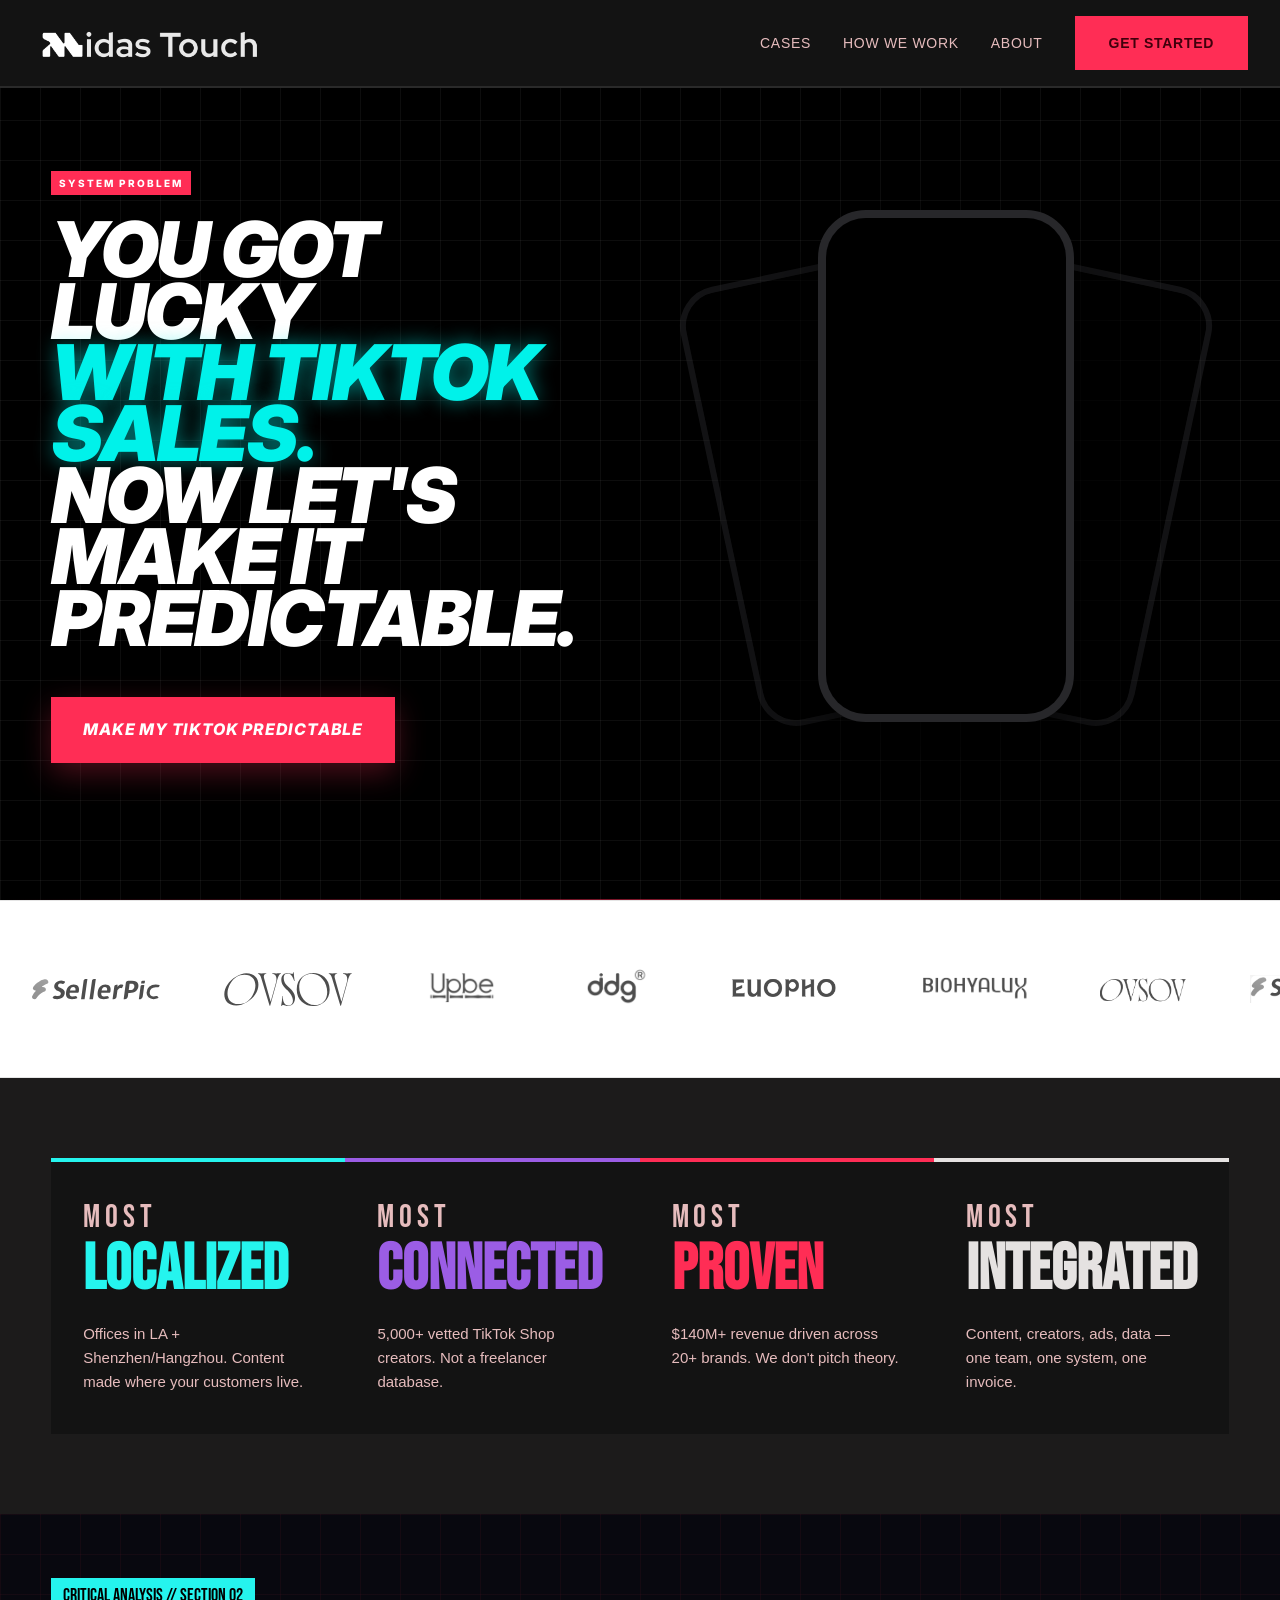
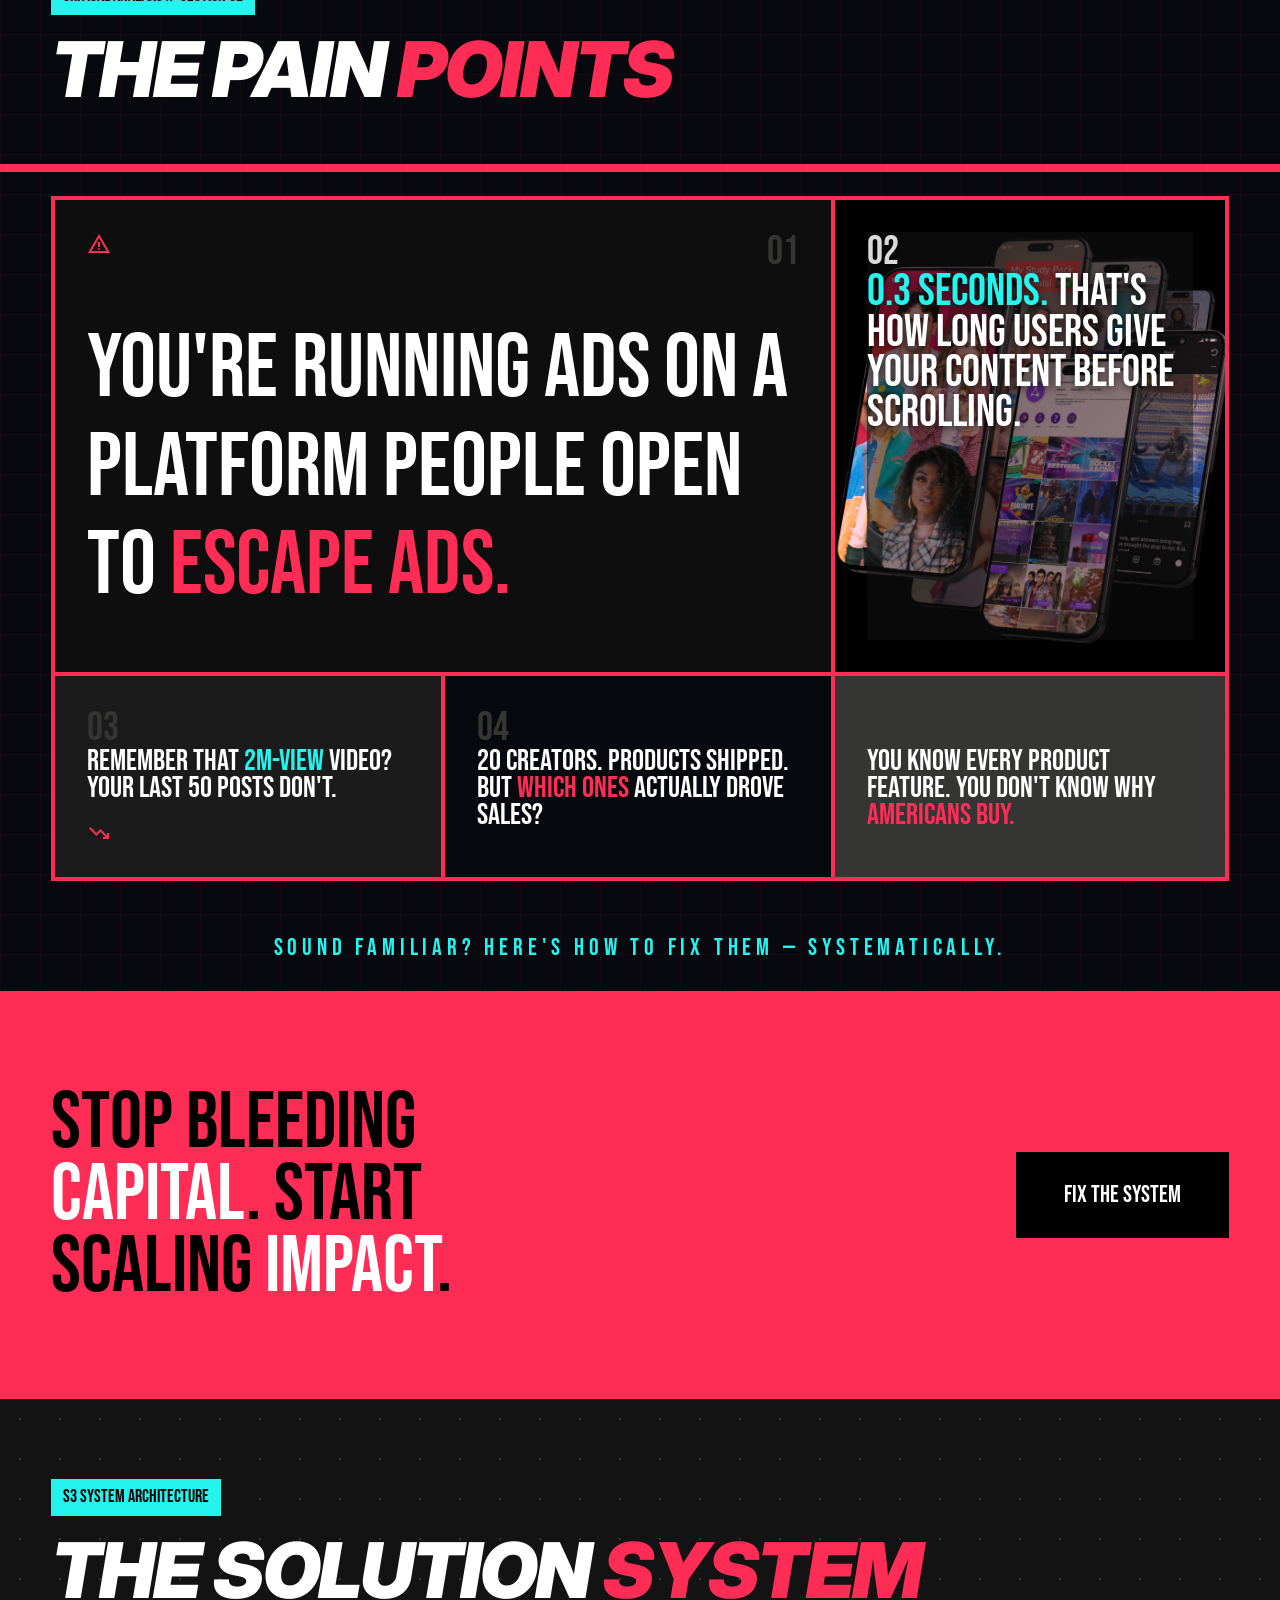
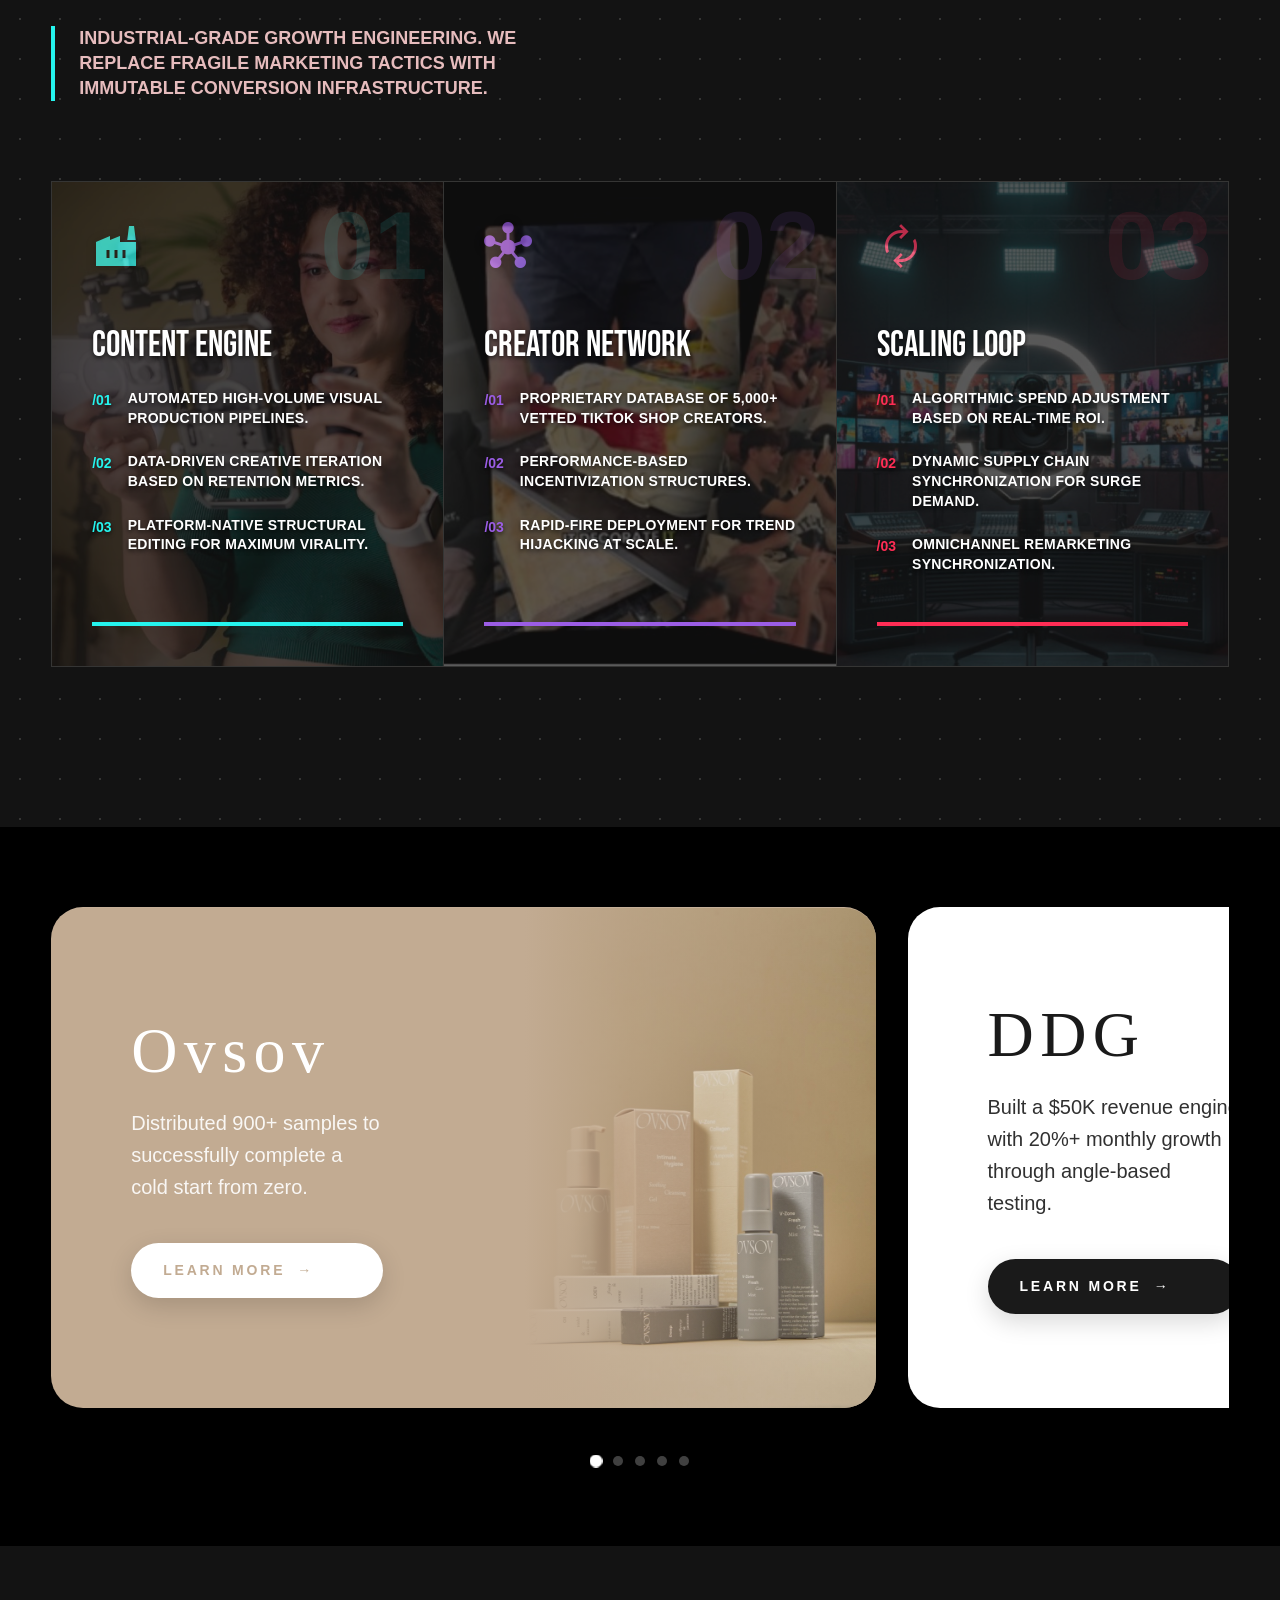
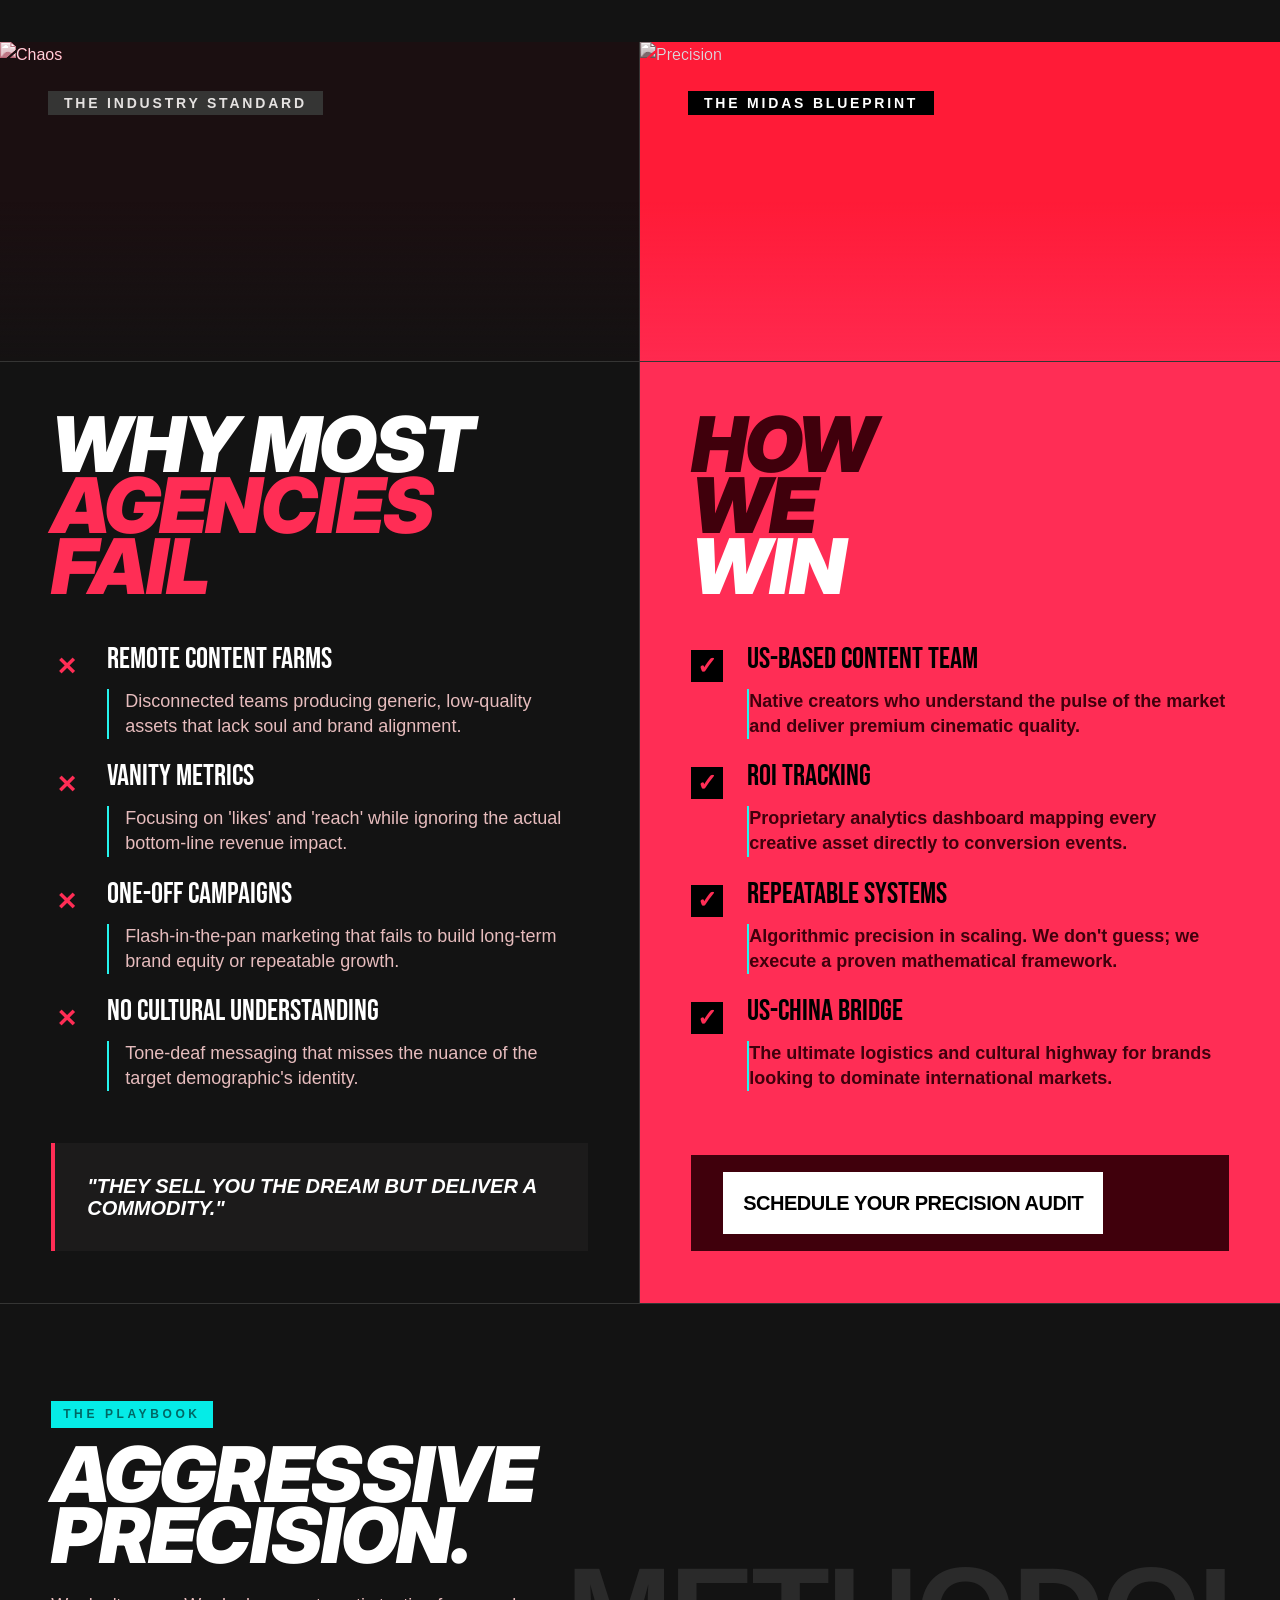
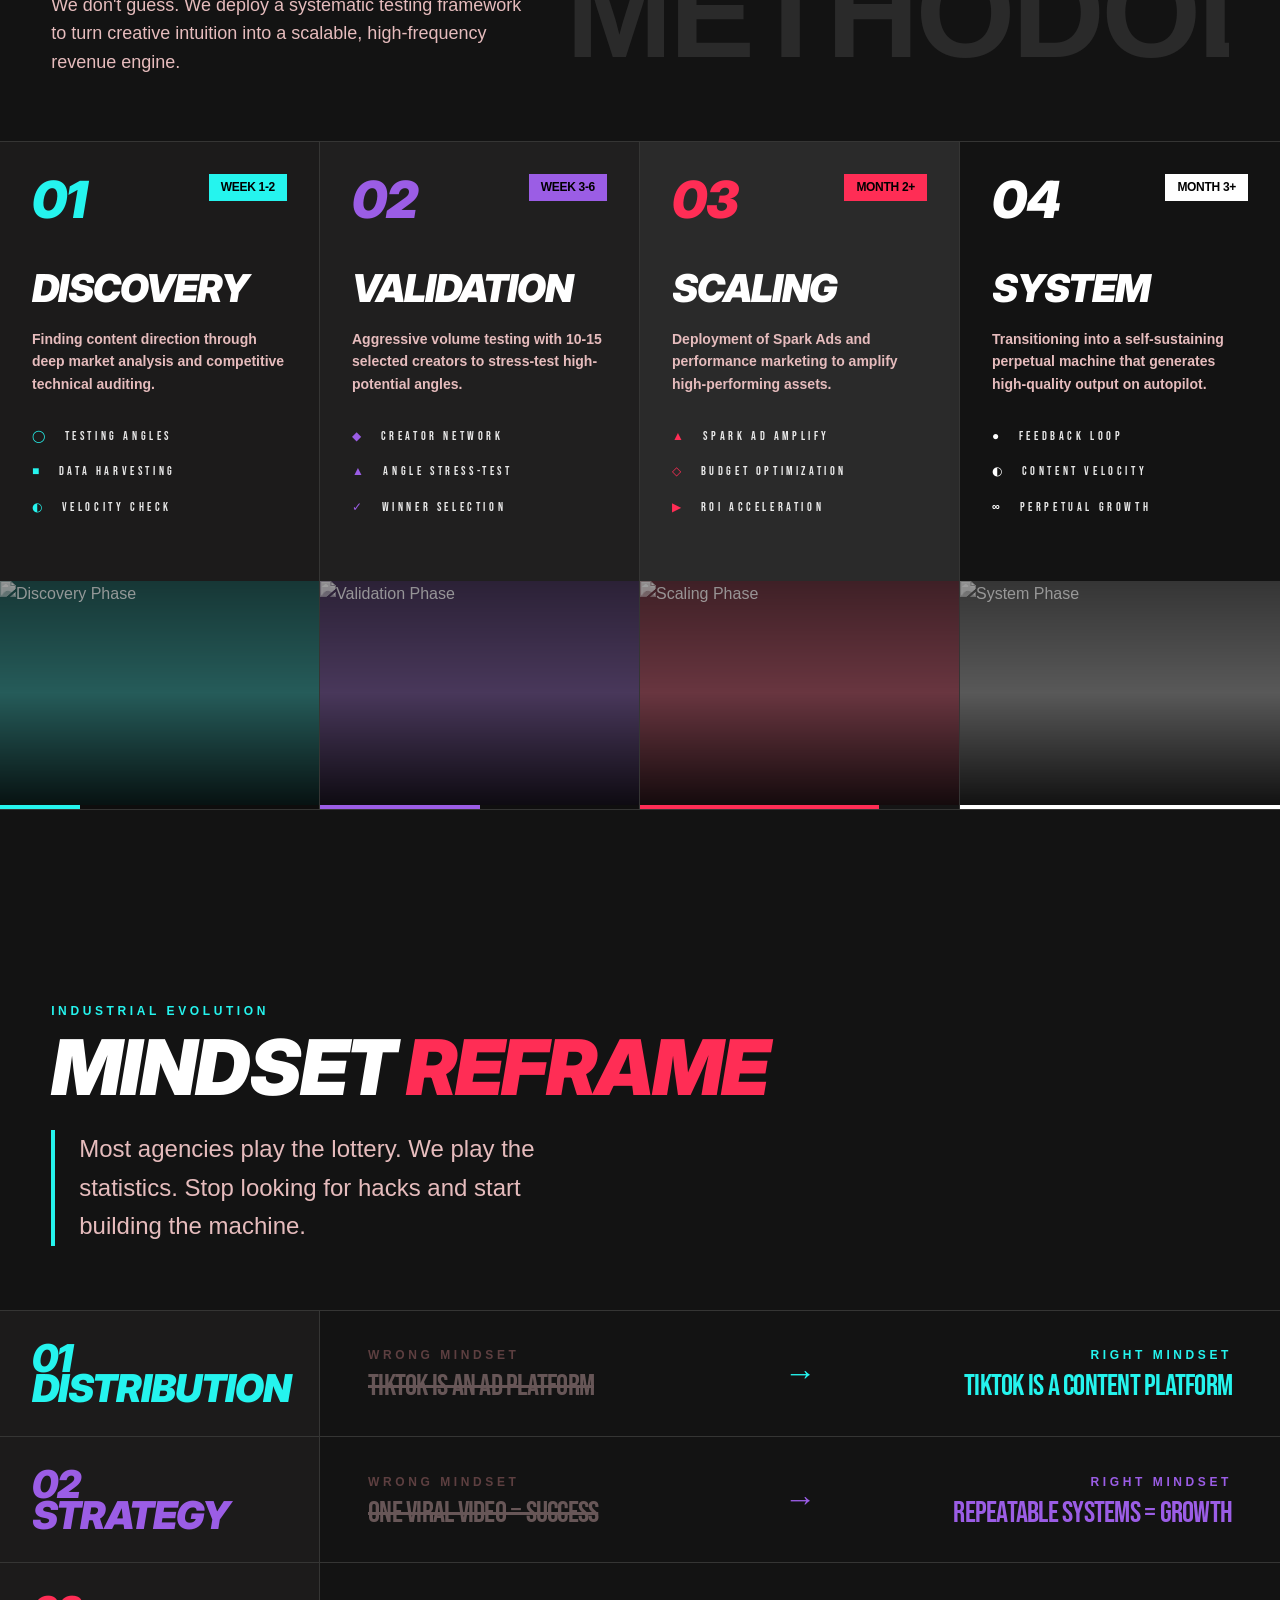
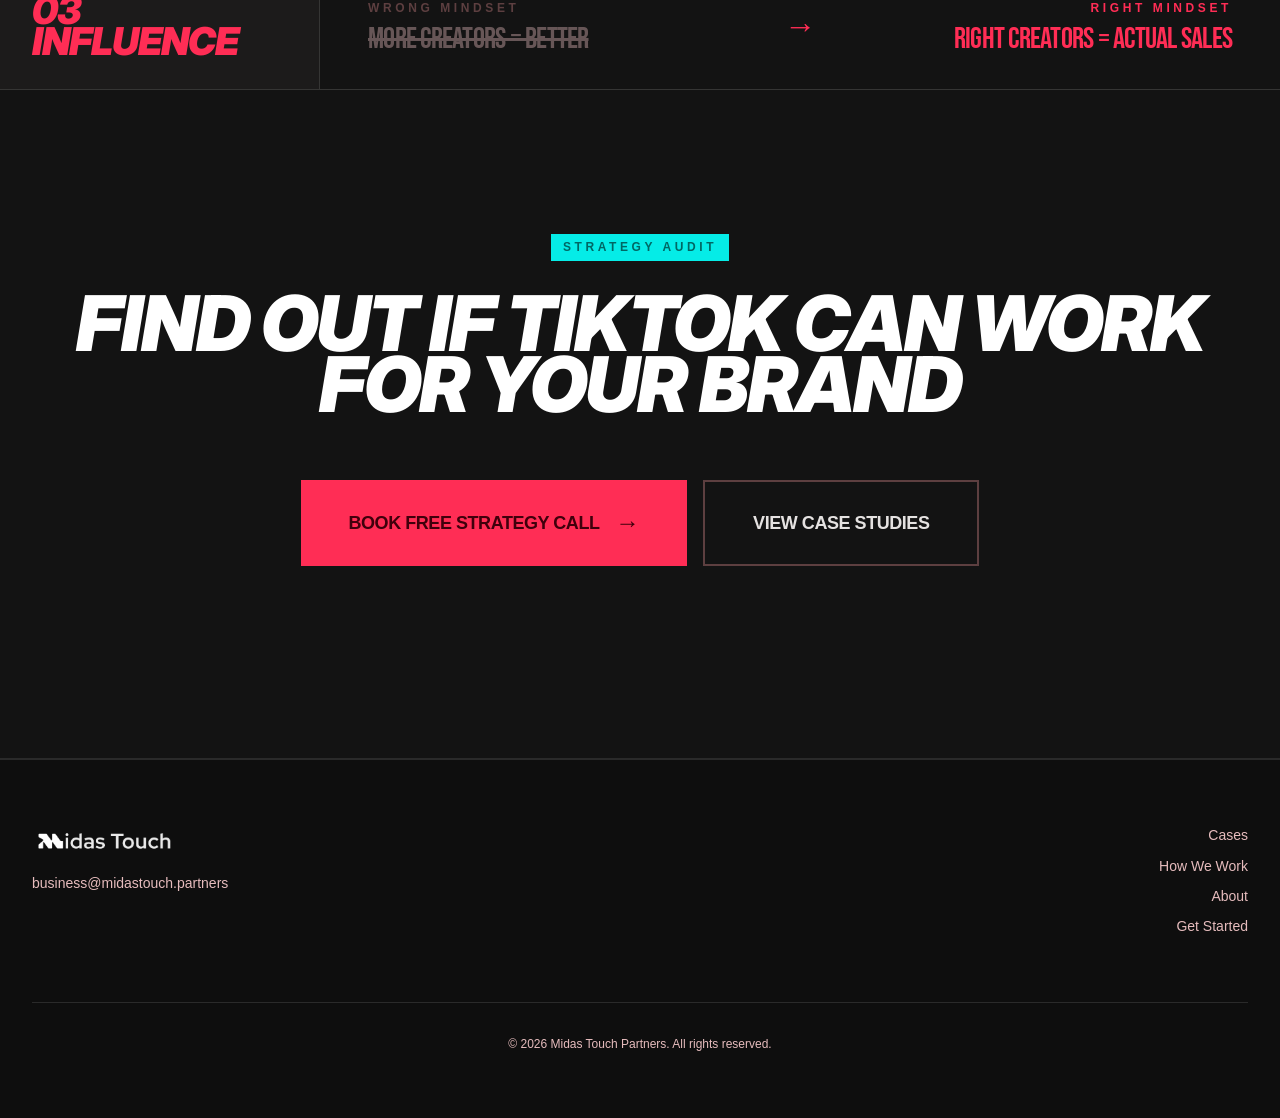
==== commit 7b9dc236: "feat: redesign about page, add differentiators section, horizontal cases carousel, and refine pain p" ====
--- a/index.html
+++ b/index.html
@@ -15,6 +15,7 @@
   <link rel="stylesheet" href="css/base.css">
   <link rel="stylesheet" href="css/components.css">
   <link rel="stylesheet" href="css/sections/hero.css">
+  <link rel="stylesheet" href="css/sections/differentiators.css">
   <link rel="stylesheet" href="css/sections/pain-points.css">
   <link rel="stylesheet" href="css/sections/solution-system.css">
   <link rel="stylesheet" href="css/sections/cases-preview.css">
@@ -168,6 +169,40 @@
   </section>
 
 
+  <!-- ======== DIFFERENTIATORS ======== -->
+  <section class="differentiators-section">
+    <div class="differentiators-container">
+      <div class="differentiators-grid">
+
+        <div class="differentiator-card differentiator-card--cyan">
+          <p class="differentiator__label">Most</p>
+          <h3 class="differentiator__keyword">Localized</h3>
+          <p class="differentiator__desc">Offices in LA + Shenzhen/Hangzhou. Content made where your customers live.</p>
+        </div>
+
+        <div class="differentiator-card differentiator-card--purple">
+          <p class="differentiator__label">Most</p>
+          <h3 class="differentiator__keyword">Connected</h3>
+          <p class="differentiator__desc">5,000+ vetted TikTok Shop creators. Not a freelancer database.</p>
+        </div>
+
+        <div class="differentiator-card differentiator-card--red">
+          <p class="differentiator__label">Most</p>
+          <h3 class="differentiator__keyword">Proven</h3>
+          <p class="differentiator__desc">$140M+ revenue driven across 20+ brands. We don't pitch theory.</p>
+        </div>
+
+        <div class="differentiator-card differentiator-card--white">
+          <p class="differentiator__label">Most</p>
+          <h3 class="differentiator__keyword">Integrated</h3>
+          <p class="differentiator__desc">Content, creators, ads, data — one team, one system, one invoice.</p>
+        </div>
+
+      </div>
+    </div>
+  </section>
+
+
   <!-- ======== S2: PAIN POINTS ======== -->
   <section id="pain-points" class="pain-points-section">
     <!-- Header Section -->
@@ -191,14 +226,8 @@
             <span class="card-number">01</span>
           </div>
           <h2 class="card-title">
-            "YOU'RE BUYING ADS ON A PLATFORM THAT <span class="title-red">HATES ADS"</span>
+            You're running ads on a platform people open to <span class="title-red">escape ads.</span>
           </h2>
-          <div class="card-content">
-            <h3 class="card-subtitle">The Ad Platform Trap</h3>
-            <p class="card-text">
-              Your Facebook playbook doesn't work on TikTok. People come here to avoid ads, and when your content looks like an ad, they scroll past it in 0.3 seconds.
-            </p>
-          </div>
         </div>
 
         <!-- Card 2 -->
@@ -214,11 +243,8 @@
           <div class="card-2-content">
             <span class="card-number">02</span>
             <h2 class="card-title card-title-small">
-              "USERS SCROLL PAST IN <span class="title-cyan">0.3 SECONDS</span> BECAUSE YOUR VIDEOS LOOK LIKE WHAT THEY CAME TO AVOID"
+              <span class="title-cyan">0.3 seconds.</span> That's how long users give your content before scrolling.
             </h2>
-            <p class="card-text">
-              High production value is hurting you. Your beautifully shot product demos trigger the same "skip ad" reflex. TikTok rewards content that feels like a friend made it, not a brand.
-            </p>
           </div>
         </div>
 
@@ -226,11 +252,8 @@
         <div class="bento-card card-3">
           <span class="card-number">03</span>
           <h2 class="card-title card-title-small">
-            "THAT ONE VIDEO HIT <span class="title-cyan">2M VIEWS</span>, AND NOW EVERYTHING ELSE GETS 847 VIEWS"
+            Remember that <span class="title-cyan">2M-view</span> video? Your last 50 posts don't.
           </h2>
-          <p class="card-text">
-            You got lucky once. You can't figure out what made it work, so you're throwing content at the wall hoping lightning strikes twice.
-          </p>
           <span class="material-symbols-outlined trending-icon">trending_down</span>
         </div>
 
@@ -238,38 +261,22 @@
         <div class="bento-card card-4">
           <span class="card-number">04</span>
           <h2 class="card-title card-title-small">
-            "YOU'RE THROWING MONEY AT CREATORS BUT CAN'T TELL <span class="title-red">WHICH ONES</span> DRIVE SALES"
+            20 creators. Products shipped. But <span class="title-red">which ones</span> actually drove sales?
           </h2>
-          <p class="card-text card-text-small">
-            You found 20 creators, sent products. Some posted, some didn't. Some got views, some got crickets. It feels like gambling with your marketing budget.
-          </p>
-          <ul class="card-list">
-            <li><span class="list-bullet"></span> Misaligned Branding</li>
-            <li><span class="list-bullet"></span> Unreliable Deliverables</li>
-            <li><span class="list-bullet"></span> Zero Attribution</li>
-          </ul>
         </div>
 
         <!-- Card 5 -->
         <div class="bento-card card-5">
           <span class="card-number">05</span>
           <h2 class="card-title card-title-small">
-            "YOUR TEAM KNOWS THE PRODUCT INSIDE OUT BUT HAS NO IDEA WHAT MAKES <span class="title-red-alt">AMERICANS BUY IT"</span>
+            You know every product feature. You don't know why <span class="title-red-alt">Americans buy.</span>
           </h2>
-          <p class="card-text card-text-large">
-            You understand features and benefits perfectly. But you're missing the emotional triggers and cultural context that make Americans pull out their credit cards.
-          </p>
-          <div class="progress-bars">
-            <div class="progress-bar bar-1"></div>
-            <div class="progress-bar bar-2"></div>
-            <div class="progress-bar bar-3"></div>
-          </div>
         </div>
 
       </div>
 
       <p class="transition-text">
-        SOUND FAMILIAR? HERE'S HOW TO FIX THEM SYSTEMATICALLY.
+        Sound familiar? Here's how to fix them — systematically.
       </p>
     </div>
 
@@ -387,15 +394,15 @@
   <!-- ======== S4: CASES PREVIEW ======== -->
   <section id="cases-preview" class="cases-preview-section">
     <div class="cases-preview-container">
+      <div class="cases-preview-track">
 
       <!-- Case 1: Ovsov -->
       <div class="case-card case-card--ovsov" data-index="0">
-        <div class="case-card__overlay"></div>
         <div class="case-card__content">
           <div class="case-card__text">
             <h2 class="case-card__title">Ovsov</h2>
             <p class="case-card__description">Distributed 900+ samples to successfully complete a cold start from zero.</p>
-            <a href="cases.html" class="case-card__button case-card__button--light">
+            <a href="cases.html#case-ovsov" class="case-card__button case-card__button--light">
               learn more
               <span class="case-card__arrow">→</span>
             </a>
@@ -409,12 +416,11 @@
 
       <!-- Case 2: DDG -->
       <div class="case-card case-card--ddg" data-index="1">
-        <div class="case-card__overlay"></div>
         <div class="case-card__content">
           <div class="case-card__text">
             <h2 class="case-card__title">DDG</h2>
             <p class="case-card__description">Built a $50K revenue engine with 20%+ monthly growth through angle-based testing.</p>
-            <a href="cases.html" class="case-card__button case-card__button--dark">
+            <a href="cases.html#case-ddg" class="case-card__button case-card__button--dark">
               learn more
               <span class="case-card__arrow">→</span>
             </a>
@@ -428,12 +434,11 @@
 
       <!-- Case 3: Upbe -->
       <div class="case-card case-card--upbe" data-index="2">
-        <div class="case-card__overlay"></div>
         <div class="case-card__content">
           <div class="case-card__text">
             <h2 class="case-card__title">Upbe</h2>
             <p class="case-card__description">Activated 900+ creators to deliver 3.1M impressions in 7 months.</p>
-            <a href="cases.html" class="case-card__button case-card__button--light">
+            <a href="cases.html#case-upbe" class="case-card__button case-card__button--light">
               learn more
               <span class="case-card__arrow">→</span>
             </a>
@@ -447,12 +452,11 @@
 
       <!-- Case 4: SellerPic -->
       <div class="case-card case-card--sellerpic" data-index="3">
-        <div class="case-card__overlay"></div>
         <div class="case-card__content">
           <div class="case-card__text">
             <h2 class="case-card__title">SellerPic</h2>
             <p class="case-card__description">Generated 16.2M impressions by orchestrating creators across tiers with precision.</p>
-            <a href="cases.html" class="case-card__button case-card__button--purple">
+            <a href="cases.html#case-sellerpic" class="case-card__button case-card__button--purple">
               learn more
               <span class="case-card__arrow">→</span>
             </a>
@@ -466,12 +470,11 @@
 
       <!-- Case 5: CurveSoul -->
       <div class="case-card case-card--curvesoul" data-index="4">
-        <div class="case-card__overlay"></div>
         <div class="case-card__content">
           <div class="case-card__text">
             <h2 class="case-card__title">CurveSoul</h2>
             <p class="case-card__description">Turned $0 into $174K in 4 months with a fully data-driven creator scaling system.</p>
-            <a href="cases.html" class="case-card__button case-card__button--light">
+            <a href="cases.html#case-curvesoul" class="case-card__button case-card__button--light">
               learn more
               <span class="case-card__arrow">→</span>
             </a>
@@ -483,6 +486,14 @@
         </div>
       </div>
 
+      </div>
+      <div class="cases-preview-nav">
+        <button class="cases-preview-dot active" data-slide="0"></button>
+        <button class="cases-preview-dot" data-slide="1"></button>
+        <button class="cases-preview-dot" data-slide="2"></button>
+        <button class="cases-preview-dot" data-slide="3"></button>
+        <button class="cases-preview-dot" data-slide="4"></button>
+      </div>
     </div>
   </section>
 
--- a/css/components.css
+++ b/css/components.css
@@ -33,7 +33,7 @@
 }
 
 .header__logo img {
-  height: 24px;
+  height: 52px;
   width: auto;
 }
 
@@ -200,7 +200,7 @@
 }
 
 .footer__brand-name img {
-  height: 22px;
+  height: 32px;
   width: auto;
 }
 
--- a/css/sections/differentiators.css
+++ b/css/sections/differentiators.css
@@ -0,0 +1,82 @@
+/* ========================================
+   DIFFERENTIATORS — "Why Us" at a Glance
+   ======================================== */
+
+.differentiators-section {
+  background-color: var(--color-surface-low);
+  padding: 80px clamp(24px, 4vw, 80px);
+}
+
+.differentiators-container {
+  max-width: var(--max-width);
+  margin: 0 auto;
+}
+
+.differentiators-grid {
+  display: grid;
+  grid-template-columns: 1fr;
+  gap: 0;
+}
+
+@media (min-width: 768px) {
+  .differentiators-grid {
+    grid-template-columns: repeat(2, 1fr);
+  }
+}
+
+@media (min-width: 1024px) {
+  .differentiators-grid {
+    grid-template-columns: repeat(4, 1fr);
+  }
+}
+
+/* Card */
+.differentiator-card {
+  padding: 40px 32px;
+  background-color: var(--color-surface);
+  border-top: 4px solid transparent;
+  transition: background-color 0.15s ease-out;
+  position: relative;
+}
+
+.differentiator-card:hover {
+  background-color: var(--color-surface-high);
+}
+
+/* Color accents per card */
+.differentiator-card--cyan { border-top-color: var(--color-digital-cyan); }
+.differentiator-card--purple { border-top-color: #9B5DE5; }
+.differentiator-card--red { border-top-color: var(--color-electric-red); }
+.differentiator-card--white { border-top-color: var(--color-text); }
+
+/* "Most" label */
+.differentiator__label {
+  font-family: "Bebas Neue", "Archivo Black", sans-serif;
+  font-size: 2rem;
+  text-transform: uppercase;
+  letter-spacing: 0.15em;
+  color: var(--color-text-muted);
+  margin-bottom: 4px;
+  line-height: 1;
+}
+
+/* Keyword */
+.differentiator__keyword {
+  font-family: "Bebas Neue", "Archivo Black", sans-serif;
+  font-size: clamp(3rem, 5vw, 4rem);
+  text-transform: uppercase;
+  line-height: 1;
+  margin-bottom: 20px;
+}
+
+.differentiator-card--cyan .differentiator__keyword { color: var(--color-digital-cyan); }
+.differentiator-card--purple .differentiator__keyword { color: #9B5DE5; }
+.differentiator-card--red .differentiator__keyword { color: var(--color-electric-red); }
+.differentiator-card--white .differentiator__keyword { color: var(--color-text); }
+
+/* Description */
+.differentiator__desc {
+  font-size: 0.9375rem;
+  line-height: 1.6;
+  color: var(--color-text-muted);
+}
--- a/css/sections/pain-points.css
+++ b/css/sections/pain-points.css
@@ -185,7 +185,6 @@
   position: relative;
   display: flex;
   flex-direction: column;
-  min-height: 400px;
 }
 
 .card-1 {
@@ -258,7 +257,7 @@
 /* Card Titles */
 .card-title {
   font-family: var(--font-headline);
-  font-size: clamp(2rem, 4vw, 3.75rem);
+  font-size: clamp(3.75rem, 7vw, 6.375rem);
   font-weight: 400;
   color: white;
   line-height: 1.1;
@@ -267,7 +266,7 @@
 }
 
 .card-title-small {
-  font-size: clamp(1.5rem, 3vw, 1.875rem);
+  font-size: clamp(2rem, 2.8vw, 2.75rem);
   margin-bottom: 24px;
 }
 
@@ -394,6 +393,7 @@
 /* Card 2 Text Override for Better Readability */
 .card-2 .card-title {
   color: white;
+  font-size: clamp(2.25rem, 3.5vw, 3.25rem);
   text-shadow: 0 2px 8px rgba(0, 0, 0, 0.7);
   transition: all 0.3s ease-out;
 }
@@ -573,10 +573,10 @@
   }
 
   .card-title {
-    font-size: 1.75rem;
+    font-size: 2.75rem;
   }
 
   .card-title-small {
-    font-size: 1.5rem;
-  }
-}
+    font-size: 2.625rem;
+  }
+}
--- a/css/sections/cases-preview.css
+++ b/css/sections/cases-preview.css
@@ -1,30 +1,38 @@
 /* ========================================
-   S4: CASES PREVIEW — 堆叠卡片效果 (Gemini Style)
+   S4: CASES PREVIEW — Horizontal Stacked Carousel
    ======================================== */
 
 .cases-preview-section {
-  background-color: #000000; /* 黑色背景 */
-  padding: 3rem clamp(24px, 4vw, 80px) 10rem; /* 减少底部空间 */
+  background-color: #000000;
+  padding: 5rem clamp(24px, 4vw, 80px);
+  overflow: hidden;
 }
 
 .cases-preview-container {
   max-width: var(--max-width);
   margin: 0 auto;
-  display: flex;
-  flex-direction: column;
-  gap: 4rem;
-}
-
-@media (min-width: 768px) {
-  .cases-preview-container {
-    gap: 6rem;
-  }
-}
-
-/* 卡片基础样式 */
+}
+
+/* Carousel track */
+.cases-preview-track {
+  display: flex;
+  gap: 2rem;
+  overflow-x: auto;
+  scroll-snap-type: x mandatory;
+  -webkit-overflow-scrolling: touch;
+  scrollbar-width: none;
+  padding-bottom: 1rem;
+}
+
+.cases-preview-track::-webkit-scrollbar {
+  display: none;
+}
+
+/* Card base — restored original visual style */
 .case-card {
-  position: sticky;
-  width: 100%;
+  flex: 0 0 85%;
+  max-width: 900px;
+  scroll-snap-align: center;
   border-radius: 2rem;
   overflow: hidden;
   display: flex;
@@ -34,64 +42,25 @@
     0 15px 30px rgba(0,0,0,0.15);
   border-top: 1px solid rgba(255,255,255,0.05);
   min-height: 450px;
-  transform-origin: top center;
-  opacity: 0;
-  transform: translateY(100px);
-  transition: transform 0.3s ease, opacity 0.6s ease;
+  position: relative;
+  transition: transform 0.3s ease;
 }
 
 @media (min-width: 768px) {
   .case-card {
+    flex: 0 0 75%;
     flex-direction: row;
-    min-height: 600px;
-  }
-}
-
-/* 堆叠定位 - 下方卡片覆盖上方卡片 */
-.case-card[data-index="0"] {
-  top: 3rem;
-  z-index: 1; /* 最底层 */
-  --index: 0;
-}
-
-.case-card[data-index="1"] {
-  top: 5.5rem;
-  z-index: 2;
-  --index: 1;
-}
-
-.case-card[data-index="2"] {
-  top: 8rem;
-  z-index: 3;
-  --index: 2;
-}
-
-.case-card[data-index="3"] {
-  top: 10.5rem;
-  z-index: 4;
-  --index: 3;
-}
-
-.case-card[data-index="4"] {
-  top: 13rem;
-  z-index: 5; /* 最顶层 */
-  --index: 4;
-}
-
-/* 进入动画由JavaScript处理 */
-
-/* 深度遮罩层 */
-.case-card__overlay {
-  position: absolute;
-  inset: 0;
-  background: black;
-  opacity: 0;
-  pointer-events: none;
-  z-index: 50;
-  transition: opacity 0.1s ease;
-}
-
-/* 内容区域 */
+    min-height: 500px;
+  }
+}
+
+@media (min-width: 1024px) {
+  .case-card {
+    flex: 0 0 70%;
+  }
+}
+
+/* Content area */
 .case-card__content {
   width: 100%;
   padding: 2.5rem;
@@ -119,7 +88,6 @@
   max-width: 28rem;
 }
 
-/* 标题 */
 .case-card__title {
   font-family: Georgia, 'Times New Roman', serif;
   font-size: clamp(2.5rem, 5vw, 4rem);
@@ -129,7 +97,6 @@
   letter-spacing: 0.1em;
 }
 
-/* 描述 */
 .case-card__description {
   font-size: clamp(1.125rem, 2vw, 1.25rem);
   line-height: 1.6;
@@ -139,7 +106,7 @@
   max-width: 28rem;
 }
 
-/* 按钮 */
+/* Button — restored original style */
 .case-card__button {
   display: flex;
   align-items: center;
@@ -156,6 +123,7 @@
   transition: all 0.3s ease;
   position: relative;
   overflow: hidden;
+  text-decoration: none;
 }
 
 .case-card__button:hover {
@@ -171,11 +139,11 @@
   transform: translateX(4px);
 }
 
-/* 图片区域 */
+/* Image area */
 .case-card__image {
   width: 100%;
   position: relative;
-  min-height: 450px;
+  min-height: 300px;
   z-index: 0;
   display: flex;
   align-items: center;
@@ -185,11 +153,10 @@
 @media (min-width: 768px) {
   .case-card__image {
     width: 50%;
-    min-height: 600px;
-  }
-}
-
-/* 图片样式 */
+    min-height: 500px;
+  }
+}
+
 .case-card__img {
   position: absolute;
   inset: 0;
@@ -197,20 +164,10 @@
   height: 100%;
 }
 
-.case-card__img--cover-bottom {
-  object-fit: cover;
-  object-position: bottom;
-}
-
-.case-card__img--cover-position {
-  object-fit: cover;
-  object-position: 80% center;
-}
-
-.case-card__img--cover-right {
-  object-fit: cover;
-  object-position: right;
-}
+.case-card__img--cover-bottom { object-fit: cover; object-position: bottom; }
+.case-card__img--cover-position { object-fit: cover; object-position: 80% center; }
+.case-card__img--cover-right { object-fit: cover; object-position: right; }
+.case-card__img--cover-center { object-fit: cover; object-position: center; }
 
 .case-card__img--contain-right {
   object-fit: contain;
@@ -224,12 +181,7 @@
   }
 }
 
-.case-card__img--cover-center {
-  object-fit: cover;
-  object-position: center;
-}
-
-/* 渐变遮罩 */
+/* Gradient overlays */
 .case-card__gradient {
   position: absolute;
   inset: 0;
@@ -237,103 +189,81 @@
   pointer-events: none;
 }
 
-/* 移动端渐变（垂直） */
 @media (max-width: 767px) {
   .case-card__gradient--ovsov {
     background: linear-gradient(to bottom, #c2ab92 0%, #c2ab92 15%, #c2ab9299 40%, #c2ab9200 100%);
   }
-
   .case-card__gradient--ddg {
     background: linear-gradient(to bottom, #ffffff 0%, #ffffff 0%, #ffffff99 15%, #ffffff00 50%);
   }
-
   .case-card__gradient--upbe {
     background: linear-gradient(to bottom, #4a6b58 0%, #4a6b58 0%, #4a6b5899 15%, #4a6b5800 50%);
   }
-
   .case-card__gradient--sellerpic {
     background: linear-gradient(to bottom, #f8f4fa 0%, #f8f4fa 0%, #f8f4fa99 10%, #f8f4fa00 40%);
   }
-
   .case-card__gradient--curvesoul {
     background: linear-gradient(to bottom, #6b6b6b 0%, #6b6b6b 0%, #6b6b6b99 15%, #6b6b6b00 50%);
   }
 }
 
-/* 桌面端渐变（水平） */
 @media (min-width: 768px) {
   .case-card__gradient--ovsov {
     background: linear-gradient(to right, #c2ab92 0%, #c2ab92 15%, #c2ab9299 40%, #c2ab9200 100%);
   }
-
   .case-card__gradient--ddg {
     background: linear-gradient(to right, #ffffff 0%, #ffffff 0%, #ffffff99 15%, #ffffff00 50%);
   }
-
   .case-card__gradient--upbe {
     background: linear-gradient(to right, #4a6b58 0%, #4a6b58 0%, #4a6b5899 15%, #4a6b5800 50%);
   }
-
   .case-card__gradient--sellerpic {
     background: linear-gradient(to right, #f8f4fa 0%, #f8f4fa 0%, #f8f4fa99 10%, #f8f4fa00 40%);
   }
-
   .case-card__gradient--curvesoul {
     background: linear-gradient(to right, #6b6b6b 0%, #6b6b6b 0%, #6b6b6b99 15%, #6b6b6b00 50%);
   }
 }
 
-/* 主题色彩 */
-.case-card--ovsov {
-  background-color: #c2ab92;
-  color: #ffffff;
-}
-
-.case-card--ddg {
+/* Card themes */
+.case-card--ovsov { background-color: #c2ab92; color: #ffffff; }
+.case-card--ddg { background-color: #ffffff; color: #1a1a1a; }
+.case-card--upbe { background-color: #4a6b58; color: #ffffff; }
+.case-card--sellerpic { background-color: #f8f4fa; color: #1a1a1a; }
+.case-card--curvesoul { background-color: #6b6b6b; color: #ffffff; }
+
+/* Button themes */
+.case-card__button--light { background-color: #ffffff; }
+.case-card--ovsov .case-card__button--light { color: #c2ab92; }
+.case-card--upbe .case-card__button--light { color: #4a6b58; }
+.case-card--curvesoul .case-card__button--light { color: #6b6b6b; }
+.case-card__button--dark { background-color: #1a1a1a; color: #ffffff; }
+.case-card__button--purple { background-color: #8b7b9e; color: #ffffff; }
+
+/* Navigation dots */
+.cases-preview-nav {
+  display: flex;
+  justify-content: center;
+  gap: 12px;
+  margin-top: 2rem;
+}
+
+.cases-preview-dot {
+  width: 10px;
+  height: 10px;
+  background-color: rgba(255,255,255,0.25);
+  border: none;
+  border-radius: 50%;
+  cursor: pointer;
+  transition: background-color 0.3s ease, transform 0.3s ease;
+  padding: 0;
+}
+
+.cases-preview-dot.active {
   background-color: #ffffff;
-  color: #1a1a1a;
-}
-
-.case-card--upbe {
-  background-color: #4a6b58;
-  color: #ffffff;
-}
-
-.case-card--sellerpic {
-  background-color: #f8f4fa;
-  color: #1a1a1a;
-}
-
-.case-card--curvesoul {
-  background-color: #6b6b6b;
-  color: #ffffff;
-}
-
-/* 按钮主题色 */
-.case-card__button--light {
-  background-color: #ffffff;
-}
-
-.case-card--ovsov .case-card__button--light {
-  color: #c2ab92;
-}
-
-.case-card--upbe .case-card__button--light {
-  color: #4a6b58;
-}
-
-.case-card--curvesoul .case-card__button--light {
-  color: #6b6b6b;
-}
-
-.case-card__button--dark {
-  background-color: #1a1a1a;
-  color: #ffffff;
-}
-
-.case-card__button--purple {
-  background-color: #8b7b9e;
-  color: #ffffff;
-}
-
-/* 滚动效果由JavaScript动态处理 */+  transform: scale(1.3);
+}
+
+.cases-preview-dot:hover {
+  background-color: rgba(255,255,255,0.6);
+}
